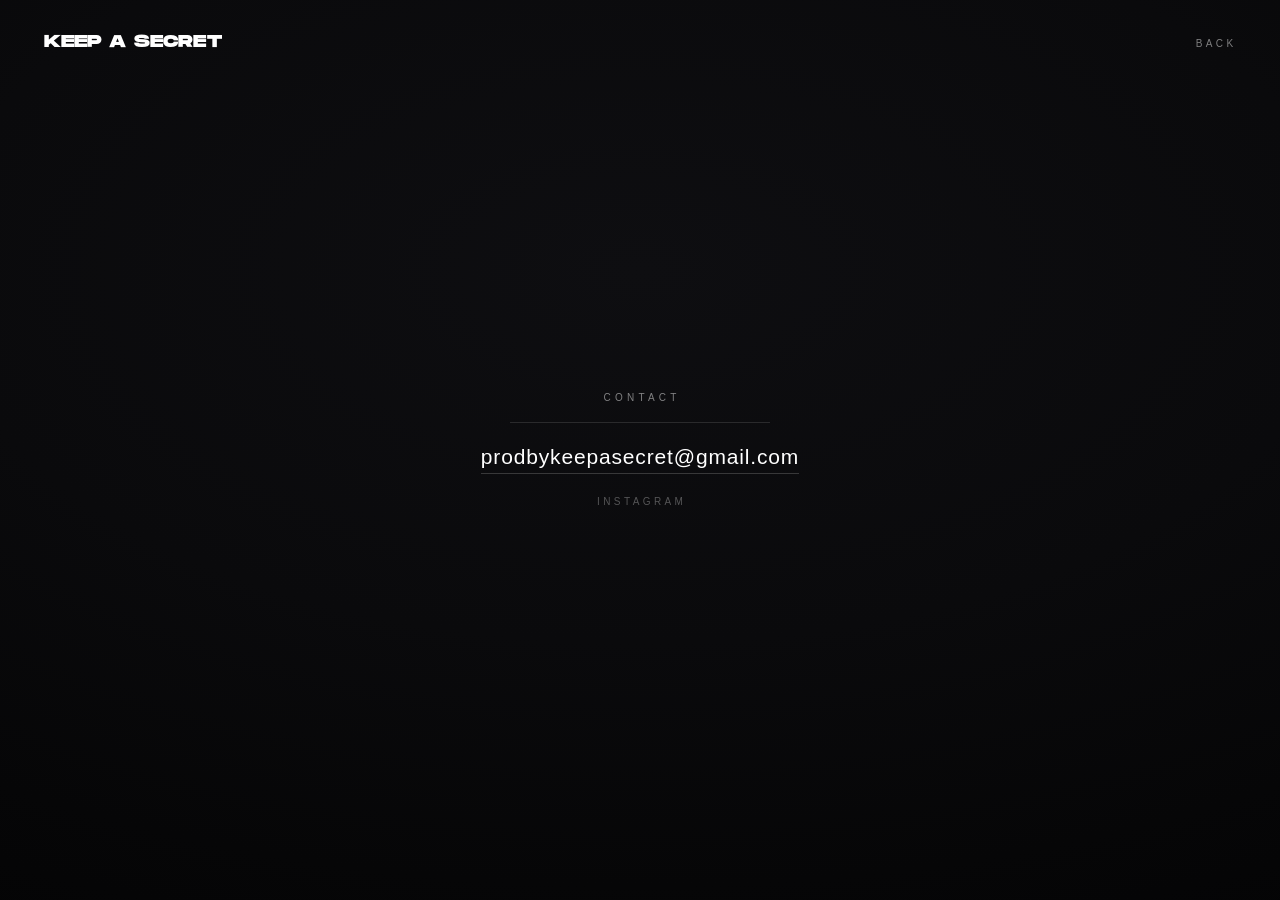
==== contact.html @ 07d8b435 "Fix decrypt-text jump, unseekable audio, add drag carousel and contact page - Fix "Private Demo Port" ====
<!DOCTYPE html>
<html lang="en">
<head>
<meta charset="utf-8">
<meta name="viewport" content="width=device-width, initial-scale=1, viewport-fit=cover">
<title>Contact — Keep A Secret</title>
<meta name="description" content="Get in touch with Keep A Secret.">
<meta name="robots" content="noindex, nofollow">
<meta name="theme-color" content="#08080a">
<link rel="stylesheet" href="css/styles.css">
</head>
<body class="page-contact">

<header class="contact__bar">
  <a class="contact__mark" href="index.html">Keep A Secret</a>
  <a class="contact__back" href="index.html">Back</a>
</header>

<main class="contact">
  <div class="contact__inner">
    <p class="contact__eyebrow">Contact</p>
    <a class="contact__mail" href="mailto:prodbykeepasecret@gmail.com">prodbykeepasecret@gmail.com</a>
    <a class="contact__social" href="https://www.instagram.com/keepasecretsshh/"
       target="_blank" rel="noopener noreferrer">Instagram</a>
  </div>
</main>

</body>
</html>
---- css/styles.css ----
/* ============================================================
   KEEP A SECRET — private listening room
   ============================================================ */

/* ---------- FONTS ----------------------------------------- */
@font-face {
  font-family: 'Monument Extended';
  src: url('../fonts/MonumentExtended-Regular.otf') format('opentype');
  font-weight: 400;
  font-display: swap;
}
@font-face {
  font-family: 'Monument Extended';
  src: url('../fonts/MonumentExtended-Ultrabold.otf') format('opentype');
  font-weight: 800;
  font-display: swap;
}

/* The lamp colours are registered too, as lists of three numbers, which is
   what lets a track change cross-fade the whole light instead of cutting to
   the next colour. They stay rgb triplets rather than <color> so every
   gradient below can still ask for its own alpha with rgb(var(--x) / .4). */
@property --ring      { syntax: '<number>+'; inherits: true; initial-value: 214 128 255; }
@property --ring-deep { syntax: '<number>+'; inherits: true; initial-value: 58 16 74; }
@property --led-b     { syntax: '<number>+'; inherits: true; initial-value: 246 118 226; }
@property --led-c     { syntax: '<number>+'; inherits: true; initial-value: 255 156 214; }

/* ---------- TOKENS ---------------------------------------- */
:root {
  --display: 'Monument Extended', 'Helvetica Neue', Arial, sans-serif;
  --sans: 'Helvetica Neue', Helvetica, Arial, sans-serif;

  --white: #fff;
  --w-72: rgba(255, 255, 255, .72);
  --w-48: rgba(255, 255, 255, .48);
  --w-30: rgba(255, 255, 255, .30);
  --hairline: rgba(255, 255, 255, .12);

  /* the square block size — the centre panel */
  --panel: clamp(272px, min(70vh, 88vw), 700px);
  --radius: clamp(28px, 4.6vw, 56px);

  /* carousel geometry */
  --ease: cubic-bezier(.16, .84, .24, 1);
  --slow: 2600ms;
  /* the slide's own curve — eased at both ends rather than --ease's hard
     launch, so a panel leaves and arrives at the same unhurried rate */
  --ease-slide: cubic-bezier(.4, .02, .2, 1);

  /* live artwork colour (rgb triplets, set by app.js) */
  --dominant: 26 26 30;        /* muted — the player panel */
  --ring: 214 128 255;         /* the lit band itself */
  --ring-deep: 58 16 74;       /* the same hue, taken right down — the wash either side */
  --led-b: 246 118 226;        /* first contrasting particle */
  --led-c: 255 156 214;        /* second contrasting particle */
  --ring-size: min(172vh, 141vw);

  /* how long the whole lamp takes to cross-fade to the next track, and the
     curve it takes doing it — barely eased at either end, because a long
     colour fade reads smoothest when it moves at a near-constant rate */
  --tint: 5s;
  --ease-tint: cubic-bezier(.3, .05, .3, .95);

  /* The colour fade is stepped rather than continuous, and this is a
     performance decision, not a stylistic one. --ring/--ring-deep/--led-b/
     --led-c feed the radial-gradients on three large blurred ring layers
     and on the two viewport-wide LED lattices — so every distinct value
     they take costs a full repaint of all of it, blurs included. Left
     continuous, that is a repaint on every frame for the whole five
     seconds after a track change, which is precisely the stutter that
     used to follow next/prev and drag the cursor down with it.
     Twelve updates a second is far below anything the eye resolves in a
     slow wash of colour, and cuts that repaint work about fivefold. */
  --tint-steps: steps(60, end);

  /* the track-change light surge: slow rise, even slower release — see
     body.is-surging on .light-surge, further down */
  --surge-in: 1.9s;
  --surge-out: 5.2s;
}

/* the colour change lives on the root because that is where app.js writes it;
   everything downstream just inherits the value mid-interpolation */
html {
  transition: --ring var(--tint) var(--tint-steps), --ring-deep var(--tint) var(--tint-steps),
              --led-b var(--tint) var(--tint-steps), --led-c var(--tint) var(--tint-steps);
}

/* ---------- RESET ----------------------------------------- */
*, *::before, *::after { box-sizing: border-box; }
html, body { height: 100%; }
body {
  margin: 0;
  background: #040405;
  color: var(--white);
  font-family: var(--sans);
  -webkit-font-smoothing: antialiased;
  overflow: hidden;
  overscroll-behavior: none;
}
img { display: block; max-width: 100%; }
[hidden] { display: none !important; }
button { font: inherit; color: inherit; background: none; border: 0; padding: 0; }
a { color: inherit; text-decoration: none; }
:focus-visible { outline: 1px solid rgba(255, 255, 255, .5); outline-offset: 6px; }

/* ============================================================
   CINEMATIC ENVIRONMENT
   ============================================================ */
.env { position: fixed; inset: 0; z-index: 0; pointer-events: none; }
.env::before {
  content: '';
  position: absolute; inset: 0;
  background:
    radial-gradient(120% 90% at 50% 34%, #0e0e11 0%, #0a0a0c 44%, #060607 74%, #030304 100%);
}

/* ---------- THE TRACK-CHANGE SURGE ----------------------------
   Wraps the ring layers and the LED field (in two pieces — see the note
   in index.html). Brighter and a little more saturated while a new track
   settles in, easing back down once it has. Lives on a plain ancestor
   rather than on the ring/leds elements themselves, which each carry their
   own infinite `flicker` animation — see the comment on .ring in the next
   section for that reasoning. */
.light-surge {
  /* explicit, full-bleed sizing rather than an implicit one — its only
     children are position:absolute (the ring layers, the leds field), so
     without this the wrapper itself collapses to a 0×0 box, which a
     `filter` transition needs real area to run against. */
  position: absolute; inset: 0;
  filter: brightness(1) saturate(1);
  transition: filter var(--surge-out) var(--ease-tint);
  /* promotes this to its own compositor layer so the filter transition
     below repaints just this layer instead of the whole page underneath
     it — without it, a track-change surge can steal enough main-thread
     time to make the lagging cursor (js/app.js, Env) stutter. */
  will-change: filter;
}
body.is-surging .light-surge {
  transition-duration: var(--surge-in);
  filter: brightness(1.3) saturate(1.32);
}

/* ---------- THE ENTRANCE LAMP ---------------------------------
   A studio spotlight powering on, once, at the moment the password is
   accepted — and only then. js/app.js's playEntranceLamp() is called from
   the gate's own submit handler, never from the already-inside path, so a
   refresh or a second visit inside the same session walks straight into a
   room that is simply lit (see the note on Gate.init).

   Dead black, a two-second climb onto the filament, a brief push past its
   resting output as it settles — the overshoot a real lamp gives you when
   it first strikes — then two seconds easing back down to normal. The
   curve is deliberately slow off the bottom and slow into the top: a lamp
   gathers light, it does not ramp linearly.

   This is an animation rather than a transition so it takes priority over
   the per-track surge on the same property for its one run, then hands
   control straight back when the class is dropped. It ends on exactly the
   resting filter, so removing it is seamless. */
@keyframes intro-lamp {
  0%   { filter: brightness(0) saturate(.55); animation-timing-function: cubic-bezier(.4, 0, .5, 1); }
  43%  { filter: brightness(1.2) saturate(1.16); animation-timing-function: cubic-bezier(.3, 0, .3, 1); }
  57%  { filter: brightness(1.46) saturate(1.3); animation-timing-function: cubic-bezier(.25, .1, .25, 1); }
  100% { filter: brightness(1) saturate(1); }
}
body.is-entering .light-surge {
  /* must match ENTRANCE_MS in js/app.js */
  animation: intro-lamp 4.6s linear both;
}

/* ---------- THE RING ----------------------------------------
   A narrow lit band, centred on the panel, larger than the window so it
   runs off the bottom edge. The lit line itself is the LED field further
   down — these three layers are only what spills off it, so none of them
   carries a white plateau. Everything is keyed to one pair of radii:
   the band runs 86.5%→90.5% of the gradient ray, feathering from 83.5%
   and out to 93.5%.                                                    */
.ring {
  position: absolute;
  left: 50%; top: 60%;
  width: var(--ring-size); height: var(--ring-size);
  transform: translate(-50%, -50%);
  border-radius: 50%;
  opacity: var(--o);
  mix-blend-mode: screen;
  animation: flicker 8.6s linear infinite;
}
/* the wash either side of the light: the same hue taken right down in
   lightness, which is what a lamp actually throws onto the surface around
   it — reads as a dark, saturated field rather than a grey haze */
.ring--glow {
  --o: .85;
  background: radial-gradient(closest-side,
      transparent 0 56%,
      rgb(var(--ring-deep) / .22) 72%,
      rgb(var(--ring-deep) / .62) 83%,
      rgb(var(--ring-deep) / .88) 88.5%,
      rgb(var(--ring-deep) / .6) 93%,
      rgb(var(--ring-deep) / .24) 98%,
      transparent 100%);
  filter: blur(34px);
  animation-duration: 9.4s;
}
/* a thin sympathetic bloom sitting exactly on the band — pure hue at low
   opacity, so it lifts the dots without filling the gaps between them */
.ring--core {
  --o: .45;
  background: radial-gradient(closest-side,
      transparent 0 83.5%,
      rgb(var(--ring) / .16) 86.5%,
      rgb(var(--ring) / .4) 88.5%,
      rgb(var(--ring) / .16) 90.5%,
      transparent 93.5%);
  filter: blur(8px);
  animation-duration: 7.2s;
}
.ring--bloom {
  --o: .34;
  background: radial-gradient(closest-side,
      transparent 0 64%,
      rgb(var(--ring-deep) / .85) 88.5%,
      rgb(var(--ring-deep) / .32) 96%,
      transparent 100%);
  filter: blur(66px);
  animation-duration: 12s;
}

/* mains flicker — irregular on purpose, but shallow: the deepest dip is
   only 7%, which reads as a lamp that isn't quite steady rather than one
   that's failing. Opacity only, so it composites without repainting. The
   track-change surge lives on `.light-surge` instead (below), not part of
   this loop — kept off the elements that carry this animation on purpose,
   so the two effects never have to interact on the same element. See the
   note in index.html above the `.light-surge` wrappers. */
@keyframes flicker {
  0%   { opacity: var(--o); }
  6%   { opacity: calc(var(--o) * .97); }
  12%  { opacity: calc(var(--o) * 1); }
  21%  { opacity: calc(var(--o) * .94); }
  27%  { opacity: calc(var(--o) * .99); }
  36%  { opacity: calc(var(--o) * .96); }
  44%  { opacity: calc(var(--o) * 1); }
  53%  { opacity: calc(var(--o) * .93); }
  59%  { opacity: calc(var(--o) * .98); }
  68%  { opacity: calc(var(--o) * .95); }
  76%  { opacity: calc(var(--o) * 1); }
  84%  { opacity: calc(var(--o) * .96); }
  91%  { opacity: calc(var(--o) * .99); }
  100% { opacity: var(--o); }
}

/* ---------- THE LED FIELD -----------------------------------
   One point of light per hole in the grille, on the same honeycomb the
   grille is cut from, so the band resolves into individual lit cells the
   way a real LED panel behind a perforated sheet does.

   The lattice: the grille tiles at 11 × 6.3504, with a hex centred at
   (3.667, 3.1752) and another at (9.167, 0). Together those give rows
   3.1752 apart, every other row shifted half a column across. Every
   background-position below is a point on that lattice.                */
.leds {
  --o: 1;
  position: absolute; inset: 0;
  opacity: var(--o);
  mix-blend-mode: screen;
  /* the band, matched to the ring layers above: 86.5%→90.5% lit, feathered
     from 83.5% and out to 94%. Half the width it used to be. */
  -webkit-mask-image: radial-gradient(circle calc(var(--ring-size) / 2) at 50% 60%,
      transparent 0 83.5%, #000 86.5% 90.5%, transparent 94%);
  mask-image: radial-gradient(circle calc(var(--ring-size) / 2) at 50% 60%,
      transparent 0 83.5%, #000 86.5% 90.5%, transparent 94%);
  animation: flicker 7.8s linear infinite;
}

/* Paused until the gate actually opens. Opacity alone is cheap, but every
   layer this animation runs on also carries `mix-blend-mode: screen`
   (four of them: the three .ring layers plus .leds, both above), and a
   blended layer doesn't get the same free ride — the browser has to
   recomposite it against everything underneath on every tick that
   changes it, which is real, ongoing cost. All of it sits behind the
   gate's opaque black the entire time a visitor is looking at the
   password field, so it was spending that cost on frames nobody could
   see, competing with the one thing that *is* visible there: the
   lagging cursor. js/app.js adds `is-unlocked` the instant the gate is
   gone (see Gate.init) — a paused CSS animation resumes exactly where it
   left off, so there is no jump or restart when it does.

   This has to come after both `.ring` and `.leds` above, not before —
   each sets `animation-play-state` implicitly via the `animation:`
   shorthand (to its default, "running"), and at equal specificity the
   later rule in the file wins. Ahead of them, this would win against
   `.ring`'s shorthand but lose against `.leds`'s. */
.ring, .leds {
  animation-play-state: paused;
}
body.is-unlocked .ring,
body.is-unlocked .leds {
  animation-play-state: running;
}

/* low-frequency noise so brightness wanders instead of being uniform */
.leds__noise {
  position: absolute; inset: 0;
  -webkit-mask-image: url("data:image/svg+xml,%3Csvg xmlns='http://www.w3.org/2000/svg' width='260' height='260'%3E%3Cfilter id='n'%3E%3CfeTurbulence type='fractalNoise' baseFrequency='0.045' numOctaves='4' seed='9'/%3E%3CfeComponentTransfer%3E%3CfeFuncA type='linear' slope='0.72' intercept='0.3'/%3E%3C/feComponentTransfer%3E%3C/filter%3E%3Crect width='260' height='260' filter='url(%23n)'/%3E%3C/svg%3E");
  mask-image: url("data:image/svg+xml,%3Csvg xmlns='http://www.w3.org/2000/svg' width='260' height='260'%3E%3Cfilter id='n'%3E%3CfeTurbulence type='fractalNoise' baseFrequency='0.045' numOctaves='4' seed='9'/%3E%3CfeComponentTransfer%3E%3CfeFuncA type='linear' slope='0.72' intercept='0.3'/%3E%3C/feComponentTransfer%3E%3C/filter%3E%3Crect width='260' height='260' filter='url(%23n)'/%3E%3C/svg%3E");
  -webkit-mask-size: 260px 260px; mask-size: 260px 260px;
  -webkit-mask-repeat: repeat; mask-repeat: repeat;
}
/* the dominant colour, one dot in every cell — two layers because the
   honeycomb puts two hexes in each tile */
.leds__dots {
  position: absolute; inset: 0;
  background-image:
    radial-gradient(circle at 50% 50%, rgb(var(--ring)) 0 1.9px, rgb(var(--ring) / .4) 2.6px, transparent 3.1px),
    radial-gradient(circle at 50% 50%, rgb(var(--ring)) 0 1.9px, rgb(var(--ring) / .4) 2.6px, transparent 3.1px);
  background-size: 11px 6.3504px;
  background-position: 9.167px 0, 3.667px 3.1752px;
}
/* The contrasting particles. This element paints over .leds__dots, so an
   accent lands *instead of* the dominant dot in the cell it falls on
   rather than adding to it — the way one LED in a panel reads a different
   colour from its neighbours.

   Two columns by four rows of the lattice, every other cell taken, and the
   one taken steps half a column right on each row down — an alternating
   field rather than stripes. Half the cells end up accented, the two
   accent hues alternating row by row. The positions are fixed: a cell
   keeps its colour, the light just breathes over the top of it. */
.leds__accents {
  position: absolute; inset: 0;
  background-image:
    radial-gradient(circle at 50% 50%, rgb(var(--led-b)) 0 1.8px, rgb(var(--led-b) / .34) 2.5px, transparent 3px),
    radial-gradient(circle at 50% 50%, rgb(var(--led-b)) 0 1.8px, rgb(var(--led-b) / .34) 2.5px, transparent 3px),
    radial-gradient(circle at 50% 50%, rgb(var(--led-c)) 0 1.8px, rgb(var(--led-c) / .34) 2.5px, transparent 3px),
    radial-gradient(circle at 50% 50%, rgb(var(--led-c)) 0 1.8px, rgb(var(--led-c) / .34) 2.5px, transparent 3px);
  background-size: 22px 12.7008px;
  background-position: 20.167px 6.3504px, 9.167px 0, 3.667px 9.5256px, 14.667px 3.1752px;
}

/* ---------- PERFORATED METAL SHEET --------------------------
   Fewer, wider holes. Everything below tiles from the viewport origin,
   so the sheet and the accent grid stay locked to each other.        */
/* Both the mesh and the weave tile the same honeycomb — a flat-top hex,
   "radius" 6, drawn at (18 × 10.392) so the 2-column / 1-row-height unit
   repeats seamlessly (the col-1 hexes are split across the tile's edges
   on purpose; they stitch back into whole hexagons once tiled). */
.env__mesh {
  position: absolute; inset: 0;
  background-color: #050506;
  /* holes are drawn a touch smaller than the lattice spacing (r5 holes on
     an r6 grid) so no three cells meet at one exact point — they did at
     full size, and that coincidence broke the evenodd fill outright */
  -webkit-mask-image: url("data:image/svg+xml,%3Csvg xmlns='http://www.w3.org/2000/svg' width='18' height='10.392' viewBox='0 0 18 10.392'%3E%3Cpath fill='white' fill-rule='evenodd' d='M0,0H18V10.392H0Z M11,5.196 8.5,9.526 3.5,9.526 1,5.196 3.5,0.866 8.5,0.866Z M20,0 17.5,4.33 12.5,4.33 10,0 12.5,-4.33 17.5,-4.33Z M20,10.392 17.5,14.722 12.5,14.722 10,10.392 12.5,6.062 17.5,6.062Z M2,0 -0.5,4.33 -5.5,4.33 -8,0 -5.5,-4.33 -0.5,-4.33Z M2,10.392 -0.5,14.722 -5.5,14.722 -8,10.392 -5.5,6.062 -0.5,6.062Z'/%3E%3C/svg%3E");
  mask-image: url("data:image/svg+xml,%3Csvg xmlns='http://www.w3.org/2000/svg' width='18' height='10.392' viewBox='0 0 18 10.392'%3E%3Cpath fill='white' fill-rule='evenodd' d='M0,0H18V10.392H0Z M11,5.196 8.5,9.526 3.5,9.526 1,5.196 3.5,0.866 8.5,0.866Z M20,0 17.5,4.33 12.5,4.33 10,0 12.5,-4.33 17.5,-4.33Z M20,10.392 17.5,14.722 12.5,14.722 10,10.392 12.5,6.062 17.5,6.062Z M2,0 -0.5,4.33 -5.5,4.33 -8,0 -5.5,-4.33 -0.5,-4.33Z M2,10.392 -0.5,14.722 -5.5,14.722 -8,10.392 -5.5,6.062 -0.5,6.062Z'/%3E%3C/svg%3E");
  -webkit-mask-repeat: repeat; mask-repeat: repeat;
  /* finer than it was (15px) — the holes come out ~5.3px across, which is
     what the LED lattice above is spaced to */
  -webkit-mask-size: 11px 6.3504px; mask-size: 11px 6.3504px;
}

/* sized and positioned from app.js (it is drawn once and jogged by
   transform — see sizeGrain), so only the paint-independent bits are here */
.env__grain { position: absolute; inset: 0; width: 100%; height: 100%; opacity: .055;
              will-change: transform; }
.env__halo  { position: absolute; top: 0; left: 0; opacity: 0; mix-blend-mode: screen;
              transition: opacity 1.2s ease; will-change: transform; }
.env__halo.is-live { opacity: .2; }

.env__vignette {
  position: absolute; inset: 0;
  background: radial-gradient(96% 84% at 50% 50%, transparent 58%, rgba(0, 0, 0, .34) 86%, rgba(0, 0, 0, .6) 100%);
}

/* ---------- LAGGING CURSOR --------------------------------
   Above the gate, so the room still has its own cursor while you are
   standing outside it. */
.cursor { position: fixed; top: 0; left: 0; z-index: 110; pointer-events: none; }
.cursor__dot {
  position: absolute; top: 0; left: 0;
  width: 6px; height: 6px;
  border-radius: 50%;
  background: #fff;
  box-shadow: 0 0 14px rgba(255, 255, 255, .75);
  transform: translate(-50%, -50%);
  will-change: transform;
  transition: width .6s var(--ease), height .6s var(--ease), opacity .5s ease;
}
body.is-pointing .cursor__dot { width: 13px; height: 13px; }
body.is-pressed  .cursor__dot { width: 5px; height: 5px; }

@media (hover: hover) and (pointer: fine) {
  body, a, button, .block { cursor: none; }
}
@media (hover: none), (pointer: coarse) {
  .cursor, .env__halo { display: none; }
}

/* ============================================================
   TOP BAR
   ============================================================ */
.topbar {
  position: fixed; z-index: 40;
  top: clamp(20px, 3.4vh, 40px);
  left: clamp(20px, 3.4vw, 48px);
  right: clamp(20px, 3.4vw, 48px);
  display: flex; align-items: flex-start; justify-content: space-between;
  gap: 20px;
}

/* small, quiet, bottom-left — matches the rest of the icon system
   (thin white stroke, no fill) rather than the usual filled glyph */
.social {
  position: fixed; z-index: 40;
  left: clamp(20px, 3.4vw, 48px);
  bottom: clamp(18px, 3vh, 34px);
  display: block;
  width: clamp(19px, 2vw, 24px);
  opacity: .7;
  transition: opacity .8s var(--ease), transform .8s var(--ease);
}
.social svg { width: 100%; fill: none; stroke: #fff; stroke-width: 1.5; }
.social:hover { opacity: 1; transform: scale(1.12); }
.wordmark {
  font-family: var(--display);
  text-transform: uppercase;
  line-height: 1;
  transition: text-shadow .9s var(--ease);
}
.wordmark:hover { text-shadow: 0 0 30px rgba(255, 255, 255, .5); }
.wordmark__main {
  display: block;
  font-weight: 800;
  font-size: clamp(23px, 2.7vw, 40px);
  letter-spacing: .015em;
  /* the lone "A" reads as an oversized gap either side of it at normal
     word-spacing — tighten just the word gaps, not the letters within
     KEEP/SECRET */
  word-spacing: -.3em;
}
.wordmark__sub {
  display: block;
  margin-top: clamp(6px, .7vw, 11px);
  font-weight: 400;
  font-size: clamp(8px, .78vw, 11px);
  letter-spacing: .42em;
  color: var(--w-48);
}
.wordmark img { height: clamp(22px, 2.6vw, 38px); width: auto; }

/* ---------- SUB-LINE DECRYPT ---------------------------------
   The one piece of motion left on arrival, on "Private Demo Portal"
   alone (js/app.js, playSubIntro). Every letter cell holds two
   overlapping copies of itself: `__final` is the real character at
   visibility:hidden, reserving the exact width that letter will occupy —
   which matters more here than anywhere, since this line carries .42em of
   letter-spacing and any width wobble would shift the whole row. `__glyph`
   is absolutely positioned on top of it, so whatever it happens to be
   showing can never affect that width, and is the only part that changes.
   A plain space stays a plain space. */
.decrypt-char {
  position: relative;
  display: inline-block;
}
.decrypt-char__final { visibility: hidden; }
/* the reveal is over: the copy that has been reserving this letter's box
   all along simply becomes the visible one, in the exact place it has
   occupied since the first frame — see the note in decryptReveal() on why
   this replaces collapsing the line back to plain text */
.decrypt-char.is-settled .decrypt-char__final { visibility: visible; }
.decrypt-char__glyph {
  position: absolute;
  inset: 0;
  opacity: 0;
}
/* mid-scramble: visible, and swapping character on a timer from JS. Held
   dimmer than the settled text — the noise should read as something
   resolving underneath the line rather than as the line itself flashing */
.decrypt-char.is-active .decrypt-char__glyph {
  opacity: .55;
  color: var(--w-30);
}
/* landed: the true character, easing up to the line's own colour */
.decrypt-char.is-locked .decrypt-char__glyph {
  opacity: 1;
  color: inherit;
  animation: decrypt-settle .42s var(--ease);
}
@keyframes decrypt-settle {
  from { opacity: .5; }
  to   { opacity: 1; }
}

.tag {
  font-family: var(--display);
  font-weight: 400;
  font-size: clamp(23px, 2.7vw, 40px);
  letter-spacing: .015em;
  text-transform: uppercase;
  color: var(--white);
  white-space: nowrap;
  /* it links to contact.html now — same restraint as the wordmark
     opposite it, which lights rather than moves */
  transition: text-shadow .7s var(--ease);
}
.tag:hover { text-shadow: 0 0 30px rgba(255, 255, 255, .5); }

/* ============================================================
   STAGE + CAROUSEL
   ============================================================ */
.stage {
  position: relative; z-index: 10;
  height: 100vh;
  height: 100dvh;   /* survives the mobile URL bar */
  display: flex; flex-direction: column;
  align-items: center; justify-content: center;
  padding: clamp(96px, 14vh, 132px) 0 clamp(32px, 6vh, 64px);
}

/* big, quiet arrows either side, independent of the carousel's own
   drag/peek so they stay put in the middle of the viewport */
.nav {
  position: fixed; z-index: 35;
  top: 50%;
  transform: translateY(-50%);
  display: grid; place-items: center;
  width: clamp(30px, 4vw, 46px); height: clamp(56px, 9vh, 88px);
  color: rgba(255, 255, 255, .6);
  transition: color .6s var(--ease), transform .6s var(--ease);
}
/* These sit right on top of the lit band, which on a pale track is the
   brightest thing on screen — a thin white stroke disappears into it. The
   drop-shadow is a dark halo tight to the glyph: it buys contrast without
   adding a fill or a plate, so the arrows still read as the same hairline
   icon system as everything else. They earn it now that they are the only
   way to change track with the mouse. */
.nav svg {
  width: 62%; fill: none; stroke: currentColor;
  stroke-width: 1.6; stroke-linecap: round; stroke-linejoin: round;
  filter: drop-shadow(0 0 6px rgba(0, 0, 0, .85)) drop-shadow(0 0 2px rgba(0, 0, 0, .7));
}
.nav:hover { color: #fff; }
.nav--prev { left: clamp(10px, 2.6vw, 34px); }
.nav--prev:hover { transform: translateY(-50%) translateX(-3px); }
.nav--next { right: clamp(10px, 2.6vw, 34px); }
.nav--next:hover { transform: translateY(-50%) translateX(3px); }
@media (max-width: 760px) { .nav { display: none; } }

.carousel {
  position: relative;
  width: var(--panel);
  height: var(--panel);
  touch-action: pan-y;
}

.block {
  position: absolute; inset: 0;
  will-change: transform, opacity, filter, scale;
  -webkit-tap-highlight-color: transparent;
}
/* A flat horizontal slide, nothing more. The block leaving centre blurs
   and fades as it travels out of frame; the one arriving comes in from the
   opposite edge blurred and sharpens as it settles. No scale: shrinking a
   panel on its way out is what read as "passing behind" the centre one,
   and this is meant to read as one panel sliding aside for the next. */
.block.is-animating {
  transition: transform var(--slow) var(--ease-slide),
              opacity var(--slow) var(--ease-slide),
              filter var(--slow) var(--ease-slide);
}

/* white light bloom behind a lifted block */
.block::after {
  content: '';
  position: absolute; inset: -14%;
  z-index: -1;
  border-radius: 50%;
  background: radial-gradient(closest-side, rgba(255, 255, 255, .26), rgba(255, 255, 255, .07) 55%, transparent 76%);
  filter: blur(46px);
  opacity: 0;
  transition: opacity 1s var(--ease);
}
.block.is-active:hover::after { opacity: 1; }

/* side blocks are a single click target — their contents are inert */
.block:not(.is-active) { cursor: pointer; }
.block:not(.is-active) > * { pointer-events: none; }

/* ============================================================
   BLOCK 1 — PLAYER
   ============================================================ */
/* No card, no panel — the artwork and the controls sit straight on the
   background and the only shadow in the composition is under the cover. */
.player {
  container-type: inline-size;
  position: relative;
  height: 100%;
  display: flex; flex-direction: column;
  padding: 0;
  background: none;
  border: 0;
}

/* ---------- cover stack ----------------------------------- */
.covers {
  position: relative;
  flex: 1 1 0%;
  min-height: 0;
  aspect-ratio: 1;
  align-self: center;
  max-width: 100%;
  container-type: inline-size;
  /* claim horizontal drags for the track-switch gesture (js/app.js,
     coverDown/coverMove/coverUp) while still letting a touchscreen
     scroll the page vertically */
  touch-action: pan-y;
  user-select: none;
  -webkit-user-select: none;
}
/* while a drag is live, the covers track the pointer directly — the 1s
   slide transition below is for everything else (arrows, clicks,
   keyboard), and would just make the stack visibly lag behind the mouse
   if left on here too */
.covers.is-dragging .cover { transition: none; }
.cover {
  position: absolute; top: 50%; left: 50%;
  width: 100%; aspect-ratio: 1;
  border-radius: clamp(9px, 1.5vw, 17px);
  overflow: hidden;
  background: #060607;
  /* the one shadow left in the composition — soft, low, under the cover */
  box-shadow: 0 26px 50px -28px rgba(0, 0, 0, .85), inset 0 0 0 1px rgba(255, 255, 255, .07);
  transform: translate(-50%, -50%);
  /* The hover lift rides on the standalone `translate` property rather than
     being folded into `transform`, which app.js owns and rewrites on every
     track change. Individual transform properties are applied outside
     `transform`, so this is a clean screen-space nudge that survives
     whatever placeCovers() writes — and it gets its own, much faster
     timing instead of inheriting the 1s carousel slide. */
  translate: 0 0;
  /* the horizontal carousel slide when switching tracks */
  transition: transform 1s var(--ease), opacity 1s var(--ease),
              filter 1s var(--ease), box-shadow .5s var(--ease),
              translate .5s var(--ease);
  will-change: transform, opacity;
  -webkit-tap-highlight-color: transparent;
}
/* Only the playing cover lifts to the cursor. The two behind it sit mostly
   underneath it, so a lift there fired and unfired as the pointer crossed
   the overlap — it read as a twitch, not a response. They come out from
   under their shade instead, which says "you can pick this" without moving
   anything.

   Gated behind `.covers:not(.is-changing)`: the small transport buttons sit
   directly under the artwork, so the pointer is usually still resting on a
   cover when a track change lands one under it — without this guard, that
   cover's own hover lift/veil-fade would kick in on top of the slide
   already running, compounding into an extra "hop" the big arrows never
   showed (nothing to hover all the way out at the screen edge). `load()`
   toggles `.is-changing` for exactly as long as the slide below takes, so
   every trigger — big arrows, small buttons, keyboard, clicking a cover
   directly — now produces the identical, single motion. */
.covers:not(.is-changing) .cover:not(.cover--side):hover {
  translate: 0 -12px;
  box-shadow: 0 40px 60px -30px rgba(0, 0, 0, .9), inset 0 0 0 1px rgba(255, 255, 255, .12);
}
.cover img {
  width: 100%; height: 100%;
  object-fit: cover;
  pointer-events: none;
}
.cover--side { cursor: pointer; }
.cover--side::after {
  content: '';
  position: absolute; inset: 0;
  background: rgba(4, 4, 5, .38);
  transition: background .45s var(--ease);
}
.covers:not(.is-changing) .cover--side:hover::after { background: rgba(4, 4, 5, 0); }

/* DEMO placeholder artwork */
.cover__demo {
  position: absolute; inset: 0;
  display: grid; place-items: center;
  background: #030303;
}
.cover__demo span {
  font-family: var(--display);
  font-weight: 800;
  font-size: 19cqw;
  letter-spacing: .06em;
  text-transform: uppercase;
  line-height: 1;
  color: #fff;
}

.player__meta {
  padding-top: clamp(13px, 4cqw, 30px);
  text-align: center;
}
.player__title {
  margin: 0;
  /* Fixed to the size this box would be at full font-size, regardless of
     how far fitTitle() shrinks the text to fit a long title. .covers sits
     below this in the same flex column and is sized by whatever height is
     left over — so before this, a long title (a smaller font, a shorter
     box) handed .covers extra room, which changed the artwork's measured
     width, which changed --art-w, which changed the timeline's width
     under it. The box is now constant no matter which track is showing;
     only the text inside it shrinks. */
  height: calc(clamp(15px, 5.4cqw, 30px) * 1.1);
  display: flex;
  align-items: center;
  justify-content: center;
  overflow: hidden;
  font-family: var(--display);
  font-weight: 800;
  font-size: clamp(15px, 5.4cqw, 30px);
  letter-spacing: .03em;
  text-transform: uppercase;
  line-height: 1.1;
  white-space: nowrap;
  transition: opacity .5s var(--ease);
}
.player__artist {
  margin: clamp(7px, 2cqw, 15px) 0 0;
  font-size: clamp(7.5px, 2cqw, 11px);
  letter-spacing: .3em;
  text-transform: uppercase;
  color: rgba(255, 255, 255, .58);
  transition: opacity .5s var(--ease);
}
/* Out fast, in slow. The swap happens at the bottom of the fade, so the
   out leg has to be *finished* by then — it used to run 500ms against a
   260ms timer, which meant the words changed at half opacity, in plain
   sight. Now they are gone before they are replaced, and the new title
   takes its time coming back. */
.player__meta.is-swapping .player__title,
.player__meta.is-swapping .player__artist {
  opacity: 0;
  transition-duration: .22s;
}

/* ---------- transport ------------------------------------- */
.transport { padding-top: clamp(12px, 3.2cqw, 24px); }
/* the scrub bar is only ever as wide as the artwork above it — --art-w is
   measured off the real cover width in app.js, since that width is a flex
   result and can't be reached with a plain CSS percentage. The time
   labels are pinned just outside its left/right edge, on purpose — they
   read as belonging to the timeline without adding to its width. */
.timeline {
  position: relative;
  width: var(--art-w, 100%);
  max-width: 100%;
  margin: 0 auto;
}
.timeline__t {
  position: absolute;
  top: 50%;
  transform: translateY(-50%);
  font-size: clamp(6.5px, 1.5cqw, 8.5px);
  letter-spacing: .14em;
  font-variant-numeric: tabular-nums;
  color: #fff;
  white-space: nowrap;
}
.timeline__t:first-child { right: calc(100% + clamp(8px, 2cqw, 16px)); }
.timeline__t:last-child  { left:  calc(100% + clamp(8px, 2cqw, 16px)); }
.scrub { position: relative; padding: 8px 0; touch-action: none; }
.scrub__track {
  height: 1px;
  border-radius: 1px;
  background: rgba(255, 255, 255, .45);
  overflow: hidden;
}
.scrub__fill {
  height: 100%; width: 0;
  background: #fff;
  box-shadow: 0 0 10px rgba(255, 255, 255, .6);
  transition: width .18s linear;
}
.scrub__head {
  position: absolute; top: 50%; left: 0;
  width: 9px; height: 9px;
  margin-left: -4.5px;
  border-radius: 50%;
  background: #fff;
  box-shadow: 0 0 16px rgba(255, 255, 255, .8);
  transform: translateY(-50%) scale(0);
  transition: transform .5s var(--ease), left .18s linear;
}
.scrub:hover .scrub__head, .scrub.is-scrubbing .scrub__head { transform: translateY(-50%) scale(1); }
.scrub:hover .scrub__track { background: rgba(255, 255, 255, .65); }
/* while dragging, the bar should sit under the finger rather than easing
   toward it — the .18s smoothing is there for playback, where it fills in
   between updates, and reads as lag the moment you take hold of it */
.scrub.is-scrubbing .scrub__fill { transition: none; }
.scrub.is-scrubbing .scrub__head { transition: transform .5s var(--ease); }

.controls {
  display: flex; align-items: center; justify-content: center;
  gap: clamp(16px, 4.6cqw, 34px);
  padding-top: clamp(6px, 1.8cqw, 14px);
}
/* thin white icons, floating free — no plates or containers */
.ctrl {
  display: grid; place-items: center;
  border-radius: 50%;
  opacity: 1;
  transition: transform .8s var(--ease), opacity .6s ease, filter .8s var(--ease);
}
.ctrl svg { fill: none; stroke: #fff; stroke-width: 1.4; stroke-linejoin: round; stroke-linecap: round; }

.ctrl--side {
  width: clamp(22px, 5.6cqw, 30px); height: clamp(22px, 5.6cqw, 30px);
  /* the same small directional nudge as .nav--prev/.nav--next, on the same
     .6s timing — these two buttons step through exactly the same tracks
     the big arrows do, so their own feedback shouldn't read as a different
     gesture (the old scale-up + glow was a separate animation of its own;
     this is deliberately the nav arrows' motion, not a new one) */
  transition: transform .6s var(--ease), opacity .6s ease, filter .6s var(--ease);
}
.ctrl--side svg { width: 58%; }
.ctrl--side[data-prev]:hover { transform: translateX(-3px); }
.ctrl--side[data-next]:hover { transform: translateX(3px); }

.ctrl--play {
  position: relative;
  width: clamp(38px, 9.6cqw, 52px); height: clamp(38px, 9.6cqw, 52px);
  /* thicker than the hairline the rest of the icon system uses on purpose —
     this is the one control everything else exists to lead the eye to, and
     a bolder ring reads as more solid, more clickable, more premium than
     the same weight as a side arrow */
  border: 2px solid #fff;
  background: none;
  filter: drop-shadow(0 0 10px rgba(255, 255, 255, .28));
  transition: transform .8s var(--ease), opacity .6s ease,
              border-color .8s var(--ease), filter .8s var(--ease);
}
/* a heavier stroke to match the bolder ring, overriding the shared
   hairline .ctrl svg rule */
.ctrl--play svg { width: 36%; stroke-width: 2.1; }
.ctrl--play:hover {
  border-color: #fff;
  filter: drop-shadow(0 0 18px rgba(255, 255, 255, .5));
  transform: scale(1.06);
}
/* the glow lifts while it is actually playing */
.ctrl--play[data-state='playing'] { filter: drop-shadow(0 0 16px rgba(255, 255, 255, .45)); }
.ctrl__icon { position: absolute; transition: opacity .45s ease, transform .45s var(--ease); }
.ctrl__icon--play { transform: translateX(6%); }
.ctrl--play[data-state='playing'] .ctrl__icon--play  { opacity: 0; transform: scale(.7); }
.ctrl--play[data-state='paused']  .ctrl__icon--pause { opacity: 0; transform: scale(.7); }

.player__note {
  margin: clamp(5px, 1.4cqw, 10px) 0 0;
  text-align: center;
  font-size: 7.5px;
  letter-spacing: .26em;
  text-transform: uppercase;
  color: rgba(255, 255, 255, .28);
}

/* The TikTok and Bio panels were removed from index.html; their styles
   went with them. CONFIG.tiktok and CONFIG.bio still hold the content if
   either ever comes back. */

/* ============================================================
   THE GATE
   ============================================================ */
.gate {
  position: fixed; inset: 0; z-index: 100;
  display: grid; place-items: center;
  padding: 32px;
  background: #000;
  transition: opacity 1.6s var(--ease);
}
/* the gate dissolving and the room coming up are the same move — both are
   black at the crossover, so it reads as one slow fade rather than a swap */
.gate.is-open { opacity: 0; pointer-events: none; }
.gate__inner { width: min(340px, 100%); text-align: center; }

.gate__mark {
  margin: 0;
  font-family: var(--display); font-weight: 800;
  font-size: clamp(20px, 2.3vw, 28px);
  letter-spacing: .015em; word-spacing: -.3em;
  text-transform: uppercase;
}
.gate__eyebrow {
  margin: 14px 0 0;
  font-size: 9px; letter-spacing: .42em; text-indent: .42em;
  text-transform: uppercase;
  color: var(--w-30);
}

.gate__form {
  margin-top: clamp(36px, 7vh, 60px);
  display: grid; gap: 24px; justify-items: center;
}
/* no box — a single hairline, the way the rest of the site draws a rule */
.gate__input {
  width: 100%;
  padding: 12px 4px;
  background: none; border: 0;
  border-bottom: 1px solid var(--hairline);
  font-family: var(--display); font-weight: 400;
  font-size: 15px; letter-spacing: .32em; text-indent: .32em;
  text-align: center; text-transform: uppercase;
  color: var(--white);
  caret-color: var(--w-48);
  transition: border-color .7s var(--ease);
}
.gate__input:focus { outline: none; border-bottom-color: var(--w-48); }
.gate__input::placeholder {
  font-size: 10px; letter-spacing: .34em;
  text-transform: uppercase;
  color: rgba(255, 255, 255, .18);
}
.gate__btn {
  padding: 13px 34px;
  border: 1px solid var(--hairline);
  border-radius: 999px;
  font-size: 10px; letter-spacing: .34em; text-indent: .34em;
  text-transform: uppercase;
  color: var(--w-72);
  transition: color .7s var(--ease), border-color .7s var(--ease), background-color .7s var(--ease);
}
.gate__btn:hover { color: var(--white); border-color: var(--w-30); background: rgba(255, 255, 255, .04); }

/* a wrong password is answered with a shake and nothing else — no red, no
   copy, in keeping with a door that isn't explaining itself */
.gate.is-wrong .gate__inner { animation: refuse .5s var(--ease); }
.gate.is-wrong .gate__input { border-bottom-color: var(--w-48); }
@keyframes refuse {
  0%, 100% { transform: translateX(0); }
  18% { transform: translateX(-7px); }
  38% { transform: translateX(6px); }
  58% { transform: translateX(-4px); }
  78% { transform: translateX(2px); }
}

/* ============================================================
   CONTACT PAGE — contact.html
   Its own page, deliberately quieter than the portal: the same black,
   the same type, none of the lamp. One centred block, a hairline above
   it, and a header small enough to stay out of the way.
   ============================================================ */
/* the portal hides the system cursor and draws its own; this page does
   not load app.js, so it has to hand the real one back or there would be
   no pointer at all */
body.page-contact,
.page-contact a { cursor: auto; }

.page-contact {
  min-height: 100vh;
  min-height: 100dvh;
  display: flex;
  flex-direction: column;
  background:
    radial-gradient(120% 90% at 50% 30%, #0e0e11 0%, #0a0a0c 46%, #060607 76%, #030304 100%);
  overflow: auto;
}

.contact__bar {
  display: flex;
  align-items: baseline;
  justify-content: space-between;
  gap: 20px;
  padding: clamp(20px, 3.4vh, 40px) clamp(20px, 3.4vw, 48px);
}
.contact__mark {
  font-family: var(--display);
  font-weight: 800;
  font-size: clamp(13px, 1.35vw, 19px);
  letter-spacing: .01em;
  text-transform: uppercase;
  color: var(--white);
  transition: text-shadow .7s var(--ease);
}
.contact__mark:hover { text-shadow: 0 0 30px rgba(255, 255, 255, .5); }
.contact__back {
  font-size: 10px;
  letter-spacing: .34em;
  text-indent: .34em;
  text-transform: uppercase;
  color: var(--w-48);
  transition: color .7s var(--ease);
}
.contact__back:hover { color: var(--white); }

.contact {
  flex: 1 1 auto;
  display: grid;
  place-items: center;
  padding: 24px clamp(20px, 5vw, 48px) clamp(56px, 12vh, 110px);
}
.contact__inner {
  display: flex;
  flex-direction: column;
  align-items: center;
  text-align: center;
  gap: clamp(14px, 2.4vh, 22px);
  max-width: 100%;
}
.contact__eyebrow {
  margin: 0;
  padding-bottom: clamp(12px, 2.2vh, 20px);
  border-bottom: 1px solid var(--hairline);
  /* the rule sits under the label at a readable width whatever the
     email's own length turns out to be */
  min-width: min(260px, 72vw);
  font-size: 10px;
  letter-spacing: .42em;
  text-indent: .42em;
  text-transform: uppercase;
  color: var(--w-48);
}
.contact__mail {
  /* the one thing on the page anyone came for — sized to stay on one
     line down to narrow phones rather than breaking mid-address */
  font-size: clamp(13px, 2.5vw, 21px);
  letter-spacing: .04em;
  color: var(--white);
  border-bottom: 1px solid rgba(255, 255, 255, .18);
  padding-bottom: 4px;
  transition: border-color .6s var(--ease), text-shadow .6s var(--ease);
  overflow-wrap: anywhere;
}
.contact__mail:hover {
  border-bottom-color: var(--w-48);
  text-shadow: 0 0 26px rgba(255, 255, 255, .4);
}
.contact__social {
  font-size: 10px;
  letter-spacing: .34em;
  text-indent: .34em;
  text-transform: uppercase;
  color: var(--w-30);
  transition: color .7s var(--ease);
}
.contact__social:hover { color: var(--w-72); }

/* ============================================================
   RESPONSIVE
   ============================================================ */
@media (max-width: 760px) {
  :root { --panel: clamp(240px, min(60vh, 78vw), 520px); --ring-size: min(136vh, 245vw); }
  .stage { padding-top: clamp(88px, 15vh, 120px); }
  .player { padding: 14px 15px 16px; }
}
@media (max-height: 620px) {
  :root { --panel: clamp(230px, 64vh, 420px); }
  .stage { padding: 76px 0 28px; }
}

@media (prefers-reduced-motion: reduce) {
  *, *::before, *::after { animation-duration: .001ms !important; transition-duration: .12s !important; }
  .env__grain, .env__halo { display: none; }
}
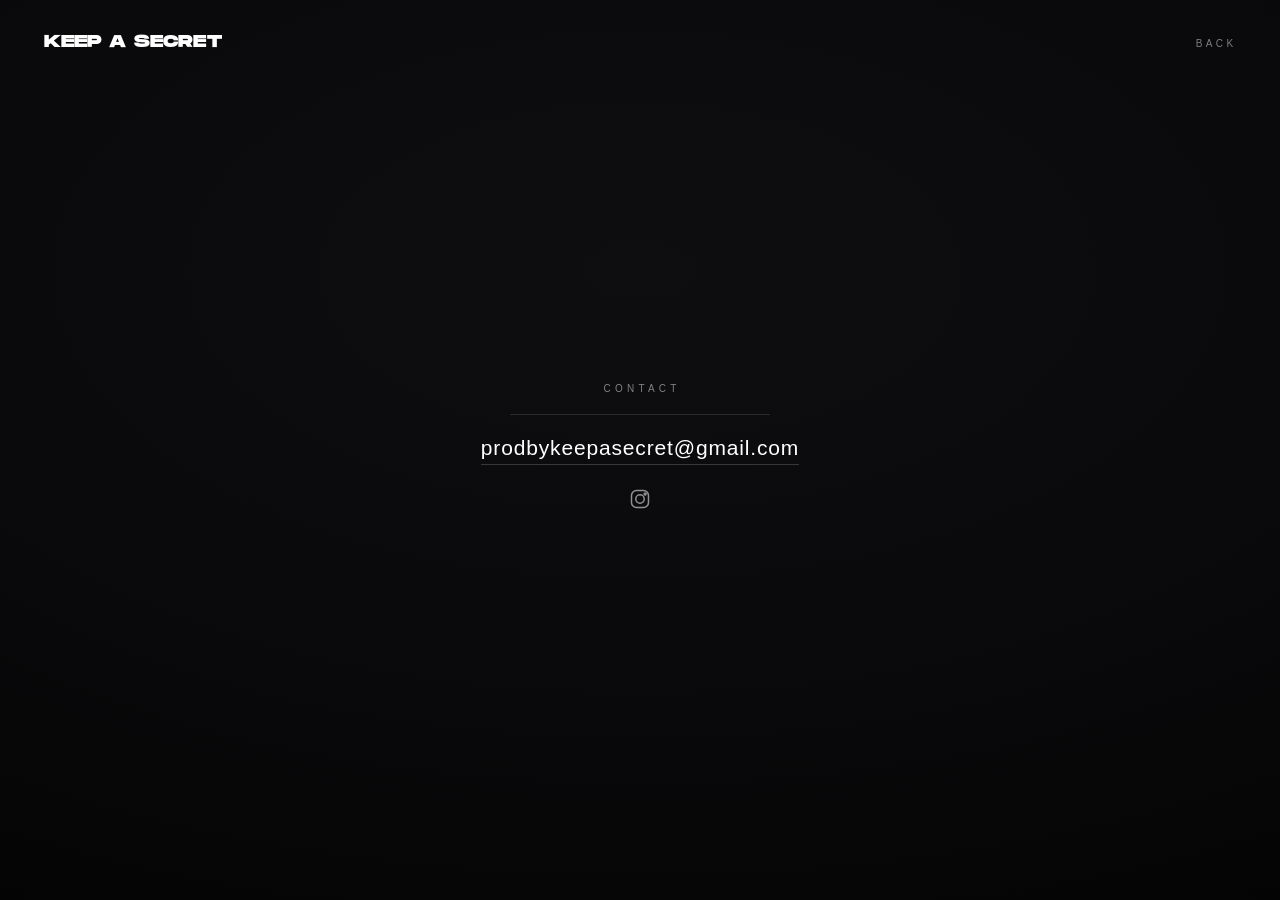
==== commit f00a40c7: "Add BPM/key and volume slider, fix cursor/drag/hover UX issues - Show BPM/key under the artist line," ====
--- a/contact.html
+++ b/contact.html
@@ -21,7 +21,13 @@
     <p class="contact__eyebrow">Contact</p>
     <a class="contact__mail" href="mailto:prodbykeepasecret@gmail.com">prodbykeepasecret@gmail.com</a>
     <a class="contact__social" href="https://www.instagram.com/keepasecretsshh/"
-       target="_blank" rel="noopener noreferrer">Instagram</a>
+       target="_blank" rel="noopener noreferrer" aria-label="Instagram">
+      <svg viewBox="0 0 24 24" aria-hidden="true">
+        <rect x="3.5" y="3.5" width="17" height="17" rx="5"/>
+        <circle cx="12" cy="12" r="4.2"/>
+        <circle cx="17.1" cy="6.9" r="1"/>
+      </svg>
+    </a>
   </div>
 </main>
 
--- a/css/styles.css
+++ b/css/styles.css
@@ -54,6 +54,10 @@
   --led-b: 246 118 226;        /* first contrasting particle */
   --led-c: 255 156 214;        /* second contrasting particle */
   --ring-size: min(172vh, 141vw);
+  /* the ring's vertical centre — shared between .ring's own `top` and the
+     .leds mask's `at 50% ...` below, which have to move together or the
+     glow and the LED field it's masking drift apart */
+  --ring-y: 60%;
 
   /* how long the whole lamp takes to cross-fade to the next track, and the
      curve it takes doing it — barely eased at either end, because a long
@@ -88,7 +92,15 @@
 
 /* ---------- RESET ----------------------------------------- */
 *, *::before, *::after { box-sizing: border-box; }
-html, body { height: 100%; }
+/* overflow:hidden was only ever on <body> — fine everywhere the ring stays
+   narrower than the viewport, but position:fixed content is positioned
+   against the initial containing block (<html>), not against <body>, so
+   once a mobile ring-size wide enough to overflow the phone's width
+   showed up, <body>'s own overflow:hidden had nothing to clip and the
+   layout viewport itself grew to fit it instead — the whole page reading
+   as zoomed out, with everything sized against that wider phantom
+   viewport rather than the real one. Both elements need it. */
+html, body { height: 100%; overflow: hidden; }
 body {
   margin: 0;
   background: #040405;
@@ -178,7 +190,7 @@
    and out to 93.5%.                                                    */
 .ring {
   position: absolute;
-  left: 50%; top: 60%;
+  left: 50%; top: var(--ring-y);
   width: var(--ring-size); height: var(--ring-size);
   transform: translate(-50%, -50%);
   border-radius: 50%;
@@ -266,9 +278,9 @@
   mix-blend-mode: screen;
   /* the band, matched to the ring layers above: 86.5%→90.5% lit, feathered
      from 83.5% and out to 94%. Half the width it used to be. */
-  -webkit-mask-image: radial-gradient(circle calc(var(--ring-size) / 2) at 50% 60%,
+  -webkit-mask-image: radial-gradient(circle calc(var(--ring-size) / 2) at 50% var(--ring-y),
       transparent 0 83.5%, #000 86.5% 90.5%, transparent 94%);
-  mask-image: radial-gradient(circle calc(var(--ring-size) / 2) at 50% 60%,
+  mask-image: radial-gradient(circle calc(var(--ring-size) / 2) at 50% var(--ring-y),
       transparent 0 83.5%, #000 86.5% 90.5%, transparent 94%);
   animation: flicker 7.8s linear infinite;
 }
@@ -631,18 +643,22 @@
   /* the one shadow left in the composition — soft, low, under the cover */
   box-shadow: 0 26px 50px -28px rgba(0, 0, 0, .85), inset 0 0 0 1px rgba(255, 255, 255, .07);
   transform: translate(-50%, -50%);
-  /* The hover lift rides on the standalone `translate` property rather than
+  /* The hover zoom rides on the standalone `scale` property rather than
      being folded into `transform`, which app.js owns and rewrites on every
      track change. Individual transform properties are applied outside
-     `transform`, so this is a clean screen-space nudge that survives
+     `transform`, so this is a clean, self-contained nudge that survives
      whatever placeCovers() writes — and it gets its own, much faster
      timing instead of inheriting the 1s carousel slide. */
-  translate: 0 0;
+  scale: 1;
   /* the horizontal carousel slide when switching tracks */
   transition: transform 1s var(--ease), opacity 1s var(--ease),
               filter 1s var(--ease), box-shadow .5s var(--ease),
-              translate .5s var(--ease);
-  will-change: transform, opacity;
+              scale .5s var(--ease);
+  /* filter included alongside transform/opacity now that paintCover()
+     writes a continuously-changing blur during a drag, not just a flip
+     between two fixed values on a track change — same reasoning as
+     .light-surge's will-change, just for the covers. */
+  will-change: transform, opacity, filter;
   -webkit-tap-highlight-color: transparent;
 }
 /* Only the playing cover lifts to the cursor. The two behind it sit mostly
@@ -654,14 +670,21 @@
    Gated behind `.covers:not(.is-changing)`: the small transport buttons sit
    directly under the artwork, so the pointer is usually still resting on a
    cover when a track change lands one under it — without this guard, that
-   cover's own hover lift/veil-fade would kick in on top of the slide
+   cover's own hover zoom/veil-fade would kick in on top of the slide
    already running, compounding into an extra "hop" the big arrows never
    showed (nothing to hover all the way out at the screen edge). `load()`
    toggles `.is-changing` for exactly as long as the slide below takes, so
    every trigger — big arrows, small buttons, keyboard, clicking a cover
-   directly — now produces the identical, single motion. */
-.covers:not(.is-changing) .cover:not(.cover--side):hover {
-  translate: 0 -12px;
+   directly — now produces the identical, single motion.
+
+   Also gated behind `:not(.is-dragging)` — without it, the pointer sitting
+   still over the centre cover mid-drag (any slow, deliberate drag does
+   this) fired this hover on top of placeCovers()'s own transform writes,
+   which is what read as the cover jumping vertically while being dragged
+   horizontally: two different properties, `scale`/`translate` here versus
+   `transform` there, both trying to place the same element at once. */
+.covers:not(.is-changing):not(.is-dragging) .cover:not(.cover--side):hover {
+  scale: 1.035;
   box-shadow: 0 40px 60px -30px rgba(0, 0, 0, .9), inset 0 0 0 1px rgba(255, 255, 255, .12);
 }
 .cover img {
@@ -692,6 +715,53 @@
   text-transform: uppercase;
   line-height: 1;
   color: #fff;
+}
+
+/* ---------- volume flyout --------------------------------------
+   Lives inside .covers rather than .transport, so "alongside the
+   artwork" is literal — positioned off the cover stack itself, clear of
+   the tucked side covers peeking in from the right. Hidden by default and
+   scaled up from its own bottom edge when .vol-toggle opens it (js/app.js,
+   the Volume module) — a rise, not a generic fade, matching "slide out
+   upward" rather than just appearing in place. */
+.volume {
+  position: absolute;
+  right: clamp(-46px, -11cqw, -18px);
+  bottom: clamp(6px, 2.4cqw, 16px);
+  height: clamp(120px, 46cqw, 210px);
+  width: clamp(26px, 5.6cqw, 36px);
+  display: flex; align-items: center; justify-content: center;
+  transform-origin: 50% 100%;
+  transform: scaleY(0);
+  opacity: 0;
+  pointer-events: none;
+  transition: transform .45s var(--ease), opacity .3s ease;
+  /* above the covers — the active one reaches z-index:10 (js/app.js,
+     paintCover), which would otherwise sit on top of this when open */
+  z-index: 20;
+}
+.volume.is-open { transform: scaleY(1); opacity: 1; pointer-events: auto; }
+.volume__track {
+  position: relative;
+  width: 3px; height: 100%;
+  border-radius: 2px;
+  background: rgba(255, 255, 255, .28);
+  touch-action: none;
+}
+.volume__fill {
+  position: absolute;
+  bottom: 0; left: 0; width: 100%; height: 100%;
+  border-radius: 2px;
+  background: #fff;
+  box-shadow: 0 0 10px rgba(255, 255, 255, .6);
+}
+.volume__head {
+  position: absolute; left: 50%; bottom: 0;
+  width: 11px; height: 11px;
+  margin-left: -5.5px; margin-bottom: -5.5px;
+  border-radius: 50%;
+  background: #fff;
+  box-shadow: 0 0 16px rgba(255, 255, 255, .8);
 }
 
 .player__meta {
@@ -730,13 +800,26 @@
   color: rgba(255, 255, 255, .58);
   transition: opacity .5s var(--ease);
 }
+/* BPM/key — a quieter echo of the artist line beneath it, same size and
+   tracking scale as .wordmark__sub's relationship to the wordmark. Set by
+   app.js from CONFIG.tracks[i].bpm/key; hidden entirely if a track has
+   neither (fillContent already sets [hidden] in that case). */
+.player__stats {
+  margin: clamp(5px, 1.4cqw, 10px) 0 0;
+  font-size: clamp(6.5px, 1.7cqw, 9.5px);
+  letter-spacing: .28em;
+  text-transform: uppercase;
+  color: rgba(255, 255, 255, .36);
+  transition: opacity .5s var(--ease);
+}
 /* Out fast, in slow. The swap happens at the bottom of the fade, so the
    out leg has to be *finished* by then — it used to run 500ms against a
    260ms timer, which meant the words changed at half opacity, in plain
    sight. Now they are gone before they are replaced, and the new title
    takes its time coming back. */
 .player__meta.is-swapping .player__title,
-.player__meta.is-swapping .player__artist {
+.player__meta.is-swapping .player__artist,
+.player__meta.is-swapping .player__stats {
   opacity: 0;
   transition-duration: .22s;
 }
@@ -750,6 +833,9 @@
    read as belonging to the timeline without adding to its width. */
 .timeline {
   position: relative;
+  display: flex;
+  align-items: center;
+  gap: clamp(6px, 1.6cqw, 12px);
   width: var(--art-w, 100%);
   max-width: 100%;
   margin: 0 auto;
@@ -758,7 +844,7 @@
   position: absolute;
   top: 50%;
   transform: translateY(-50%);
-  font-size: clamp(6.5px, 1.5cqw, 8.5px);
+  font-size: clamp(9px, 1.9cqw, 11px);
   letter-spacing: .14em;
   font-variant-numeric: tabular-nums;
   color: #fff;
@@ -766,7 +852,10 @@
 }
 .timeline__t:first-child { right: calc(100% + clamp(8px, 2cqw, 16px)); }
 .timeline__t:last-child  { left:  calc(100% + clamp(8px, 2cqw, 16px)); }
-.scrub { position: relative; padding: 8px 0; touch-action: none; }
+/* the scrub track gives up a little of its own width to the volume button
+   beside it — .timeline's overall box stays exactly var(--art-w), matching
+   the artwork above it, same as before this button existed */
+.scrub { position: relative; flex: 1 1 auto; min-width: 0; padding: 8px 0; touch-action: none; }
 .scrub__track {
   height: 1px;
   border-radius: 1px;
@@ -796,6 +885,25 @@
    between updates, and reads as lag the moment you take hold of it */
 .scrub.is-scrubbing .scrub__fill { transition: none; }
 .scrub.is-scrubbing .scrub__head { transition: transform .5s var(--ease); }
+
+/* ---------- volume ------------------------------------------
+   The toggle sits inline in the timeline row, sized off the same scale as
+   the time labels either side of it. The flyout it opens (.volume, in the
+   cover stack markup so it can sit beside the artwork) is styled further
+   down, alongside .covers. */
+.vol-toggle {
+  flex: 0 0 auto;
+  display: grid; place-items: center;
+  width: clamp(16px, 3.4cqw, 20px); height: clamp(16px, 3.4cqw, 20px);
+  color: rgba(255, 255, 255, .7);
+  transition: color .5s var(--ease);
+}
+.vol-toggle:hover, .vol-toggle.is-open { color: #fff; }
+.vol-toggle__icon {
+  width: 100%;
+  fill: currentColor; stroke: currentColor;
+  stroke-width: 1.4; stroke-linecap: round; stroke-linejoin: round;
+}
 
 .controls {
   display: flex; align-items: center; justify-content: center;
@@ -1032,22 +1140,55 @@
   text-shadow: 0 0 26px rgba(255, 255, 255, .4);
 }
 .contact__social {
-  font-size: 10px;
-  letter-spacing: .34em;
-  text-indent: .34em;
-  text-transform: uppercase;
-  color: var(--w-30);
-  transition: color .7s var(--ease);
-}
-.contact__social:hover { color: var(--w-72); }
+  display: block;
+  width: clamp(19px, 2vw, 24px);
+  opacity: .55;
+  transition: opacity .7s var(--ease), transform .7s var(--ease);
+}
+.contact__social svg { width: 100%; fill: none; stroke: #fff; stroke-width: 1.5; }
+.contact__social:hover { opacity: 1; transform: scale(1.12); }
 
 /* ============================================================
    RESPONSIVE
    ============================================================ */
 @media (max-width: 760px) {
-  :root { --panel: clamp(240px, min(60vh, 78vw), 520px); --ring-size: min(136vh, 245vw); }
+  :root {
+    --panel: clamp(300px, min(74vh, 90vw), 620px);
+    /* considerably smaller relative to the viewport than the desktop
+       ratio (was min(136vh,245vw) — over 2x the viewport width, so only
+       its near-vertical side edges ever showed): sized instead to sit
+       close around the bigger mobile player, band-to-corner, rather than
+       as a huge arc mostly off both sides of the screen. */
+    --ring-size: min(92vh, 168vw);
+    /* raised from the shared 60% — centred on the panel, that put the
+       band's top edge a whole empty screen-third below the header and
+       its bottom edge well past the transport controls */
+    --ring-y: 54%;
+  }
   .stage { padding-top: clamp(88px, 15vh, 120px); }
   .player { padding: 14px 15px 16px; }
+
+  /* Both were sized off the same desktop clamp (23-40px), which floors at
+     23px regardless of how narrow the phone actually is — wide enough,
+     paired with "Contact" opposite it, to force "Keep A Secret" onto two
+     lines on every iPhone (measured: needs 226px at 23px, and the topbar
+     column only has ~183px left once "Contact" takes its share at that
+     same size). Matched to each other still, the way they are on desktop,
+     just at a floor low enough neither ever wraps — checked against the
+     narrowest common width (375px, iPhone SE/mini) with room to spare. */
+  .wordmark__main,
+  .tag {
+    font-size: clamp(18px, 5vw, 21px);
+  }
+  .wordmark__main { white-space: nowrap; }
+  .wordmark__sub {
+    white-space: nowrap;
+    /* the sub-line's own .42em tracking is what was pushing it onto a
+       second line even once the line above stopped wrapping — cut back
+       just enough to fit under the narrower wordmark, still visibly
+       spaced out */
+    letter-spacing: .26em;
+  }
 }
 @media (max-height: 620px) {
   :root { --panel: clamp(230px, 64vh, 420px); }
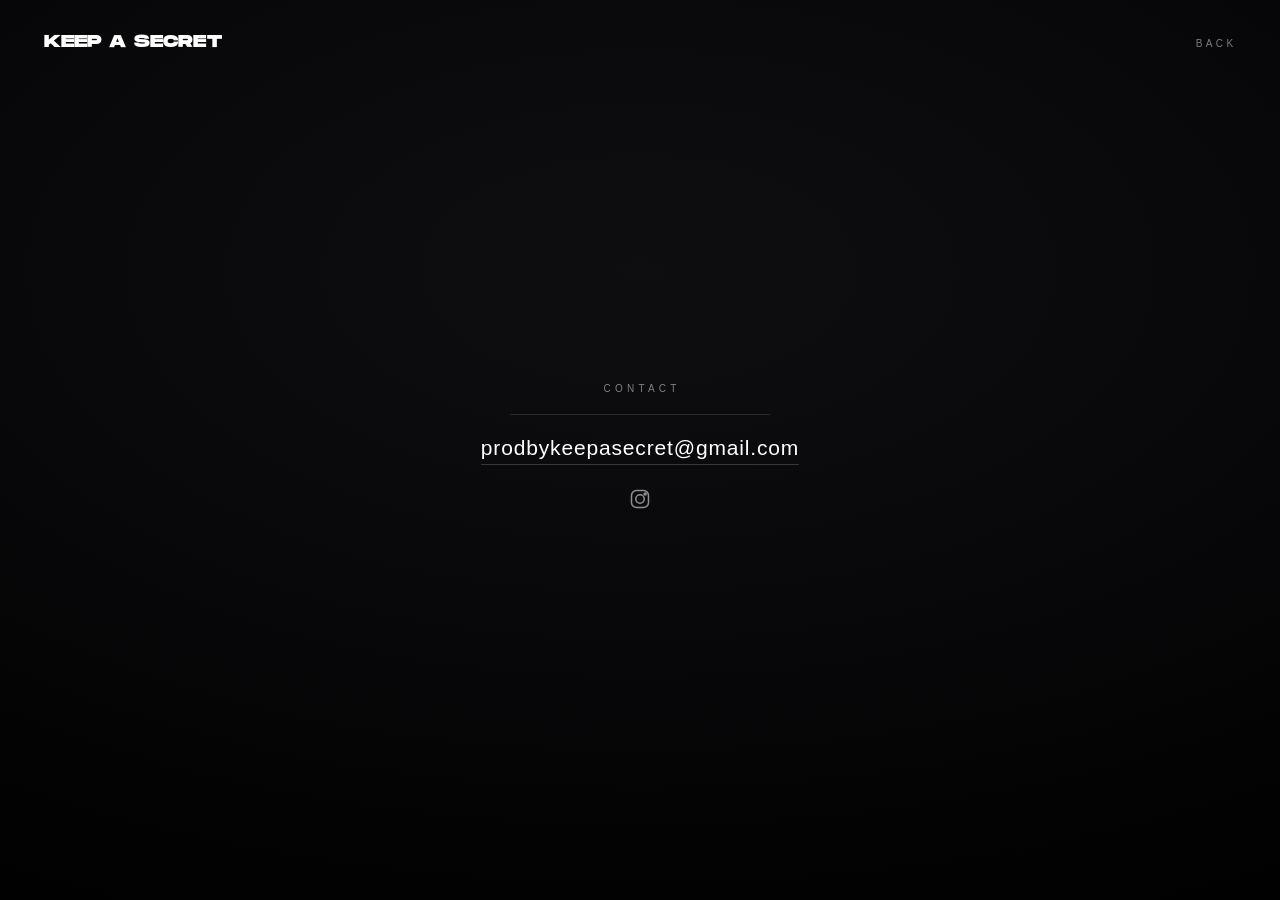
==== commit ea4c4eae: "Remove the custom cursor entirely, anchor the volume flyout to its button, deepen the room's blacks " ====
--- a/css/styles.css
+++ b/css/styles.css
@@ -120,11 +120,39 @@
    CINEMATIC ENVIRONMENT
    ============================================================ */
 .env { position: fixed; inset: 0; z-index: 0; pointer-events: none; }
+/* falls off faster and darker than it used to — the light needs somewhere
+   genuinely black to stand out against, not a lighter grey that reads as
+   still slightly lit at the edges */
 .env::before {
   content: '';
   position: absolute; inset: 0;
   background:
-    radial-gradient(120% 90% at 50% 34%, #0e0e11 0%, #0a0a0c 44%, #060607 74%, #030304 100%);
+    radial-gradient(120% 90% at 50% 34%, #0e0e11 0%, #08080a 42%, #030304 68%, #000 100%);
+}
+
+/* Softens the room behind the volume flyout while it's open — the light
+   and grain blur, the player itself stays sharp, same "recede for
+   legibility" move the credits panel used to make. Sits above .env
+   (z-index 0) and below .stage (10). visibility, not just opacity: a
+   backdrop-filter at zero opacity can still keep the browser maintaining
+   a filtered copy of the whole viewport, which is wasted cost over a
+   field that repaints on its own (the grain jog) even while this is
+   closed. Hidden outright when closed; the delayed visibility transition
+   lets the fade-out finish first. */
+.scene-blur {
+  position: fixed; inset: 0; z-index: 5;
+  pointer-events: none;
+  background: rgba(4, 4, 5, .3);
+  backdrop-filter: blur(7px) saturate(94%);
+  -webkit-backdrop-filter: blur(7px) saturate(94%);
+  opacity: 0;
+  visibility: hidden;
+  transition: opacity .5s var(--ease), visibility 0s linear .5s;
+}
+body.is-volume-open .scene-blur {
+  opacity: 1;
+  visibility: visible;
+  transition: opacity .5s var(--ease), visibility 0s;
 }
 
 /* ---------- THE TRACK-CHANGE SURGE ----------------------------
@@ -145,7 +173,7 @@
   /* promotes this to its own compositor layer so the filter transition
      below repaints just this layer instead of the whole page underneath
      it — without it, a track-change surge can steal enough main-thread
-     time to make the lagging cursor (js/app.js, Env) stutter. */
+     time to make the grain jog (js/app.js, Env) stutter. */
   will-change: filter;
 }
 body.is-surging .light-surge {
@@ -293,10 +321,9 @@
    changes it, which is real, ongoing cost. All of it sits behind the
    gate's opaque black the entire time a visitor is looking at the
    password field, so it was spending that cost on frames nobody could
-   see, competing with the one thing that *is* visible there: the
-   lagging cursor. js/app.js adds `is-unlocked` the instant the gate is
-   gone (see Gate.init) — a paused CSS animation resumes exactly where it
-   left off, so there is no jump or restart when it does.
+   see. js/app.js adds `is-unlocked` the instant the gate is gone (see
+   Gate.init) — a paused CSS animation resumes exactly where it left off,
+   so there is no jump or restart when it does.
 
    This has to come after both `.ring` and `.leds` above, not before —
    each sets `animation-play-state` implicitly via the `animation:`
@@ -375,37 +402,10 @@
    transform — see sizeGrain), so only the paint-independent bits are here */
 .env__grain { position: absolute; inset: 0; width: 100%; height: 100%; opacity: .055;
               will-change: transform; }
-.env__halo  { position: absolute; top: 0; left: 0; opacity: 0; mix-blend-mode: screen;
-              transition: opacity 1.2s ease; will-change: transform; }
-.env__halo.is-live { opacity: .2; }
 
 .env__vignette {
   position: absolute; inset: 0;
   background: radial-gradient(96% 84% at 50% 50%, transparent 58%, rgba(0, 0, 0, .34) 86%, rgba(0, 0, 0, .6) 100%);
-}
-
-/* ---------- LAGGING CURSOR --------------------------------
-   Above the gate, so the room still has its own cursor while you are
-   standing outside it. */
-.cursor { position: fixed; top: 0; left: 0; z-index: 110; pointer-events: none; }
-.cursor__dot {
-  position: absolute; top: 0; left: 0;
-  width: 6px; height: 6px;
-  border-radius: 50%;
-  background: #fff;
-  box-shadow: 0 0 14px rgba(255, 255, 255, .75);
-  transform: translate(-50%, -50%);
-  will-change: transform;
-  transition: width .6s var(--ease), height .6s var(--ease), opacity .5s ease;
-}
-body.is-pointing .cursor__dot { width: 13px; height: 13px; }
-body.is-pressed  .cursor__dot { width: 5px; height: 5px; }
-
-@media (hover: hover) and (pointer: fine) {
-  body, a, button, .block { cursor: none; }
-}
-@media (hover: none), (pointer: coarse) {
-  .cursor, .env__halo { display: none; }
 }
 
 /* ============================================================
@@ -433,6 +433,31 @@
 }
 .social svg { width: 100%; fill: none; stroke: #fff; stroke-width: 1.5; }
 .social:hover { opacity: 1; transform: scale(1.12); }
+
+/* bottom-centre, out of the way of the instagram glyph at bottom-left —
+   same thin, tracked-out, low-opacity label style as .player__note */
+.site-credit {
+  position: fixed; z-index: 40;
+  left: 50%; bottom: clamp(18px, 3vh, 34px);
+  transform: translateX(-50%);
+  margin: 0;
+  white-space: nowrap;
+  font-size: 7.5px;
+  letter-spacing: .2em;
+  text-transform: uppercase;
+  color: rgba(255, 255, 255, .3);
+}
+@media (max-width: 620px) {
+  /* too long to sit on one line at this width without colliding with the
+     instagram glyph or running off the edge — let it wrap and drop the
+     tracking back a touch so two lines still read as one thought */
+  .site-credit {
+    width: min(78vw, 320px);
+    white-space: normal;
+    text-align: center;
+    letter-spacing: .12em;
+  }
+}
 .wordmark {
   font-family: var(--display);
   text-transform: uppercase;
@@ -456,7 +481,7 @@
   font-weight: 400;
   font-size: clamp(8px, .78vw, 11px);
   letter-spacing: .42em;
-  color: var(--w-48);
+  color: var(--w-72);
 }
 .wordmark img { height: clamp(22px, 2.6vw, 38px); width: auto; }
 
@@ -503,11 +528,15 @@
   to   { opacity: 1; }
 }
 
+/* Deliberately a fraction of the wordmark's size now — matching it stride
+   for stride made "Contact" compete with "Keep A Secret" for the same
+   weight of attention, when it's a secondary link, not the other half of
+   a masthead. */
 .tag {
   font-family: var(--display);
   font-weight: 400;
-  font-size: clamp(23px, 2.7vw, 40px);
-  letter-spacing: .015em;
+  font-size: clamp(12px, 1.4vw, 16px);
+  letter-spacing: .04em;
   text-transform: uppercase;
   color: var(--white);
   white-space: nowrap;
@@ -528,35 +557,6 @@
   align-items: center; justify-content: center;
   padding: clamp(96px, 14vh, 132px) 0 clamp(32px, 6vh, 64px);
 }
-
-/* big, quiet arrows either side, independent of the carousel's own
-   drag/peek so they stay put in the middle of the viewport */
-.nav {
-  position: fixed; z-index: 35;
-  top: 50%;
-  transform: translateY(-50%);
-  display: grid; place-items: center;
-  width: clamp(30px, 4vw, 46px); height: clamp(56px, 9vh, 88px);
-  color: rgba(255, 255, 255, .6);
-  transition: color .6s var(--ease), transform .6s var(--ease);
-}
-/* These sit right on top of the lit band, which on a pale track is the
-   brightest thing on screen — a thin white stroke disappears into it. The
-   drop-shadow is a dark halo tight to the glyph: it buys contrast without
-   adding a fill or a plate, so the arrows still read as the same hairline
-   icon system as everything else. They earn it now that they are the only
-   way to change track with the mouse. */
-.nav svg {
-  width: 62%; fill: none; stroke: currentColor;
-  stroke-width: 1.6; stroke-linecap: round; stroke-linejoin: round;
-  filter: drop-shadow(0 0 6px rgba(0, 0, 0, .85)) drop-shadow(0 0 2px rgba(0, 0, 0, .7));
-}
-.nav:hover { color: #fff; }
-.nav--prev { left: clamp(10px, 2.6vw, 34px); }
-.nav--prev:hover { transform: translateY(-50%) translateX(-3px); }
-.nav--next { right: clamp(10px, 2.6vw, 34px); }
-.nav--next:hover { transform: translateY(-50%) translateX(3px); }
-@media (max-width: 760px) { .nav { display: none; } }
 
 .carousel {
   position: relative;
@@ -643,17 +643,12 @@
   /* the one shadow left in the composition — soft, low, under the cover */
   box-shadow: 0 26px 50px -28px rgba(0, 0, 0, .85), inset 0 0 0 1px rgba(255, 255, 255, .07);
   transform: translate(-50%, -50%);
-  /* The hover zoom rides on the standalone `scale` property rather than
-     being folded into `transform`, which app.js owns and rewrites on every
-     track change. Individual transform properties are applied outside
-     `transform`, so this is a clean, self-contained nudge that survives
-     whatever placeCovers() writes — and it gets its own, much faster
-     timing instead of inheriting the 1s carousel slide. */
   scale: 1;
-  /* the horizontal carousel slide when switching tracks */
+  /* the horizontal carousel slide when switching tracks. box-shadow rides
+     its own slower timing — the hover glow below should ease up and back
+     down gently rather than snap with the slide. */
   transition: transform 1s var(--ease), opacity 1s var(--ease),
-              filter 1s var(--ease), box-shadow .5s var(--ease),
-              scale .5s var(--ease);
+              filter 1s var(--ease), box-shadow 1.1s var(--ease);
   /* filter included alongside transform/opacity now that paintCover()
      writes a continuously-changing blur during a drag, not just a flip
      between two fixed values on a track change — same reasoning as
@@ -661,16 +656,19 @@
   will-change: transform, opacity, filter;
   -webkit-tap-highlight-color: transparent;
 }
-/* Only the playing cover lifts to the cursor. The two behind it sit mostly
-   underneath it, so a lift there fired and unfired as the pointer crossed
-   the overlap — it read as a twitch, not a response. They come out from
-   under their shade instead, which says "you can pick this" without moving
-   anything.
+/* Only the playing cover lights up under the cursor — no lift, no zoom,
+   just a brighter edge and a slightly deeper shadow, on the same slow
+   timing as the side covers' veil-fade below so the whole stack reads as
+   one light source responding at one speed. The two covers behind it sit
+   mostly underneath it, so a hover response there fired and unfired as the
+   pointer crossed the overlap — it read as a twitch, not a response. They
+   come out from under their shade instead, which says "you can pick this"
+   without moving anything.
 
    Gated behind `.covers:not(.is-changing)`: the small transport buttons sit
    directly under the artwork, so the pointer is usually still resting on a
    cover when a track change lands one under it — without this guard, that
-   cover's own hover zoom/veil-fade would kick in on top of the slide
+   cover's own hover glow/veil-fade would kick in on top of the slide
    already running, compounding into an extra "hop" the big arrows never
    showed (nothing to hover all the way out at the screen edge). `load()`
    toggles `.is-changing` for exactly as long as the slide below takes, so
@@ -680,12 +678,11 @@
    Also gated behind `:not(.is-dragging)` — without it, the pointer sitting
    still over the centre cover mid-drag (any slow, deliberate drag does
    this) fired this hover on top of placeCovers()'s own transform writes,
-   which is what read as the cover jumping vertically while being dragged
-   horizontally: two different properties, `scale`/`translate` here versus
-   `transform` there, both trying to place the same element at once. */
+   which read as the cover jumping while being dragged: two different
+   properties, `box-shadow` here versus `transform` there, both trying to
+   describe the same element at once. */
 .covers:not(.is-changing):not(.is-dragging) .cover:not(.cover--side):hover {
-  scale: 1.035;
-  box-shadow: 0 40px 60px -30px rgba(0, 0, 0, .9), inset 0 0 0 1px rgba(255, 255, 255, .12);
+  box-shadow: 0 30px 54px -28px rgba(0, 0, 0, .88), inset 0 0 0 1px rgba(255, 255, 255, .12);
 }
 .cover img {
   width: 100%; height: 100%;
@@ -697,7 +694,7 @@
   content: '';
   position: absolute; inset: 0;
   background: rgba(4, 4, 5, .38);
-  transition: background .45s var(--ease);
+  transition: background 1.1s var(--ease);
 }
 .covers:not(.is-changing) .cover--side:hover::after { background: rgba(4, 4, 5, 0); }
 
@@ -718,29 +715,34 @@
 }
 
 /* ---------- volume flyout --------------------------------------
-   Lives inside .covers rather than .transport, so "alongside the
-   artwork" is literal — positioned off the cover stack itself, clear of
-   the tucked side covers peeking in from the right. Hidden by default and
-   scaled up from its own bottom edge when .vol-toggle opens it (js/app.js,
-   the Volume module) — a rise, not a generic fade, matching "slide out
-   upward" rather than just appearing in place. */
+   Anchored to .vol-wrap (in .timeline, alongside .vol-toggle) rather than
+   the cover stack — it rises straight up from the button that opens it.
+   Hidden by default and scaled up from its own bottom edge when
+   .vol-toggle opens it (js/app.js, the Volume module) — a rise, not a
+   generic fade, matching "slide out upward" rather than just appearing in
+   place. `left: 50%` plus the translateX in `transform` centres it on the
+   button; that has to live in the same `transform` declaration as the
+   scaleY reveal below, since a shorthand property only ever holds the one
+   value last written to it. */
 .volume {
   position: absolute;
-  right: clamp(-46px, -11cqw, -18px);
-  bottom: clamp(6px, 2.4cqw, 16px);
-  height: clamp(120px, 46cqw, 210px);
+  left: 50%;
+  bottom: 100%;
+  margin-bottom: clamp(12px, 2.4cqw, 18px);
+  height: clamp(88px, 22cqw, 132px);
   width: clamp(26px, 5.6cqw, 36px);
   display: flex; align-items: center; justify-content: center;
   transform-origin: 50% 100%;
-  transform: scaleY(0);
+  transform: translateX(-50%) scaleY(0);
   opacity: 0;
   pointer-events: none;
   transition: transform .45s var(--ease), opacity .3s ease;
   /* above the covers — the active one reaches z-index:10 (js/app.js,
-     paintCover), which would otherwise sit on top of this when open */
+     paintCover) — since the flyout now rises up past the meta row and
+     can overlap the artwork above it */
   z-index: 20;
 }
-.volume.is-open { transform: scaleY(1); opacity: 1; pointer-events: auto; }
+.volume.is-open { transform: translateX(-50%) scaleY(1); opacity: 1; pointer-events: auto; }
 .volume__track {
   position: relative;
   width: 3px; height: 100%;
@@ -800,26 +802,13 @@
   color: rgba(255, 255, 255, .58);
   transition: opacity .5s var(--ease);
 }
-/* BPM/key — a quieter echo of the artist line beneath it, same size and
-   tracking scale as .wordmark__sub's relationship to the wordmark. Set by
-   app.js from CONFIG.tracks[i].bpm/key; hidden entirely if a track has
-   neither (fillContent already sets [hidden] in that case). */
-.player__stats {
-  margin: clamp(5px, 1.4cqw, 10px) 0 0;
-  font-size: clamp(6.5px, 1.7cqw, 9.5px);
-  letter-spacing: .28em;
-  text-transform: uppercase;
-  color: rgba(255, 255, 255, .36);
-  transition: opacity .5s var(--ease);
-}
 /* Out fast, in slow. The swap happens at the bottom of the fade, so the
    out leg has to be *finished* by then — it used to run 500ms against a
    260ms timer, which meant the words changed at half opacity, in plain
    sight. Now they are gone before they are replaced, and the new title
    takes its time coming back. */
 .player__meta.is-swapping .player__title,
-.player__meta.is-swapping .player__artist,
-.player__meta.is-swapping .player__stats {
+.player__meta.is-swapping .player__artist {
   opacity: 0;
   transition-duration: .22s;
 }
@@ -844,7 +833,7 @@
   position: absolute;
   top: 50%;
   transform: translateY(-50%);
-  font-size: clamp(9px, 1.9cqw, 11px);
+  font-size: clamp(11px, 2.4cqw, 14px);
   letter-spacing: .14em;
   font-variant-numeric: tabular-nums;
   color: #fff;
@@ -859,7 +848,7 @@
 .scrub__track {
   height: 1px;
   border-radius: 1px;
-  background: rgba(255, 255, 255, .45);
+  background: rgba(255, 255, 255, .68);
   overflow: hidden;
 }
 .scrub__fill {
@@ -879,7 +868,7 @@
   transition: transform .5s var(--ease), left .18s linear;
 }
 .scrub:hover .scrub__head, .scrub.is-scrubbing .scrub__head { transform: translateY(-50%) scale(1); }
-.scrub:hover .scrub__track { background: rgba(255, 255, 255, .65); }
+.scrub:hover .scrub__track { background: rgba(255, 255, 255, .88); }
 /* while dragging, the bar should sit under the finger rather than easing
    toward it — the .18s smoothing is there for playback, where it fills in
    between updates, and reads as lag the moment you take hold of it */
@@ -888,13 +877,18 @@
 
 /* ---------- volume ------------------------------------------
    The toggle sits inline in the timeline row, sized off the same scale as
-   the time labels either side of it. The flyout it opens (.volume, in the
-   cover stack markup so it can sit beside the artwork) is styled further
-   down, alongside .covers. */
+   the time labels either side of it. .vol-wrap is the positioning context
+   for the flyout it opens (.volume, just below) — it rises directly above
+   the button it belongs to, wherever the timeline row happens to land,
+   rather than being pinned beside the artwork above. */
+.vol-wrap {
+  position: relative;
+  flex: 0 0 auto;
+  display: flex;
+}
 .vol-toggle {
-  flex: 0 0 auto;
   display: grid; place-items: center;
-  width: clamp(16px, 3.4cqw, 20px); height: clamp(16px, 3.4cqw, 20px);
+  width: clamp(20px, 4.3cqw, 25px); height: clamp(20px, 4.3cqw, 25px);
   color: rgba(255, 255, 255, .7);
   transition: color .5s var(--ease);
 }
@@ -921,11 +915,6 @@
 
 .ctrl--side {
   width: clamp(22px, 5.6cqw, 30px); height: clamp(22px, 5.6cqw, 30px);
-  /* the same small directional nudge as .nav--prev/.nav--next, on the same
-     .6s timing — these two buttons step through exactly the same tracks
-     the big arrows do, so their own feedback shouldn't read as a different
-     gesture (the old scale-up + glow was a separate animation of its own;
-     this is deliberately the nav arrows' motion, not a new one) */
   transition: transform .6s var(--ease), opacity .6s ease, filter .6s var(--ease);
 }
 .ctrl--side svg { width: 58%; }
@@ -939,7 +928,7 @@
      this is the one control everything else exists to lead the eye to, and
      a bolder ring reads as more solid, more clickable, more premium than
      the same weight as a side arrow */
-  border: 2px solid #fff;
+  border: 3px solid #fff;
   background: none;
   filter: drop-shadow(0 0 10px rgba(255, 255, 255, .28));
   transition: transform .8s var(--ease), opacity .6s ease,
@@ -960,8 +949,19 @@
 .ctrl--play[data-state='playing'] .ctrl__icon--play  { opacity: 0; transform: scale(.7); }
 .ctrl--play[data-state='paused']  .ctrl__icon--pause { opacity: 0; transform: scale(.7); }
 
+/* Out of the flex flow on purpose. .covers takes whatever height this
+   column has left over, so a note appearing under the controls used to
+   shrink the artwork — which moved --art-w, which moved the timeline, and
+   re-fitted the title with it. One track falling back to the preview clock
+   would visibly re-lay-out the whole player. It is a footnote about the
+   audio, not part of the composition, so it hangs below the controls
+   instead of taking room from them. */
 .player__note {
-  margin: clamp(5px, 1.4cqw, 10px) 0 0;
+  position: absolute;
+  top: 100%; left: 50%;
+  transform: translateX(-50%);
+  margin: clamp(6px, 1.6cqw, 12px) 0 0;
+  white-space: nowrap;
   text-align: center;
   font-size: 7.5px;
   letter-spacing: .26em;
@@ -1054,19 +1054,13 @@
    the same type, none of the lamp. One centred block, a hairline above
    it, and a header small enough to stay out of the way.
    ============================================================ */
-/* the portal hides the system cursor and draws its own; this page does
-   not load app.js, so it has to hand the real one back or there would be
-   no pointer at all */
-body.page-contact,
-.page-contact a { cursor: auto; }
-
 .page-contact {
   min-height: 100vh;
   min-height: 100dvh;
   display: flex;
   flex-direction: column;
   background:
-    radial-gradient(120% 90% at 50% 30%, #0e0e11 0%, #0a0a0c 46%, #060607 76%, #030304 100%);
+    radial-gradient(120% 90% at 50% 30%, #0e0e11 0%, #08080a 44%, #030304 70%, #000 100%);
   overflow: auto;
 }
 
@@ -1168,19 +1162,18 @@
   .stage { padding-top: clamp(88px, 15vh, 120px); }
   .player { padding: 14px 15px 16px; }
 
-  /* Both were sized off the same desktop clamp (23-40px), which floors at
-     23px regardless of how narrow the phone actually is — wide enough,
-     paired with "Contact" opposite it, to force "Keep A Secret" onto two
-     lines on every iPhone (measured: needs 226px at 23px, and the topbar
-     column only has ~183px left once "Contact" takes its share at that
-     same size). Matched to each other still, the way they are on desktop,
-     just at a floor low enough neither ever wraps — checked against the
-     narrowest common width (375px, iPhone SE/mini) with room to spare. */
-  .wordmark__main,
-  .tag {
+  /* The desktop clamp (23-40px) floors at 23px regardless of how narrow
+     the phone actually is — wide enough to force "Keep A Secret" onto two
+     lines on every iPhone (measured: needs 226px at 23px against a
+     ~183px-wide topbar column). `.tag` no longer shares this problem: its
+     own desktop size is already a fraction of the wordmark's, so its
+     mobile floor never gets wide enough to collide with it — checked
+     against the narrowest common width (375px, iPhone SE/mini) with room
+     to spare. */
+  .wordmark__main {
     font-size: clamp(18px, 5vw, 21px);
+    white-space: nowrap;
   }
-  .wordmark__main { white-space: nowrap; }
   .wordmark__sub {
     white-space: nowrap;
     /* the sub-line's own .42em tracking is what was pushing it onto a
@@ -1197,5 +1190,5 @@
 
 @media (prefers-reduced-motion: reduce) {
   *, *::before, *::after { animation-duration: .001ms !important; transition-duration: .12s !important; }
-  .env__grain, .env__halo { display: none; }
-}
+  .env__grain { display: none; }
+}
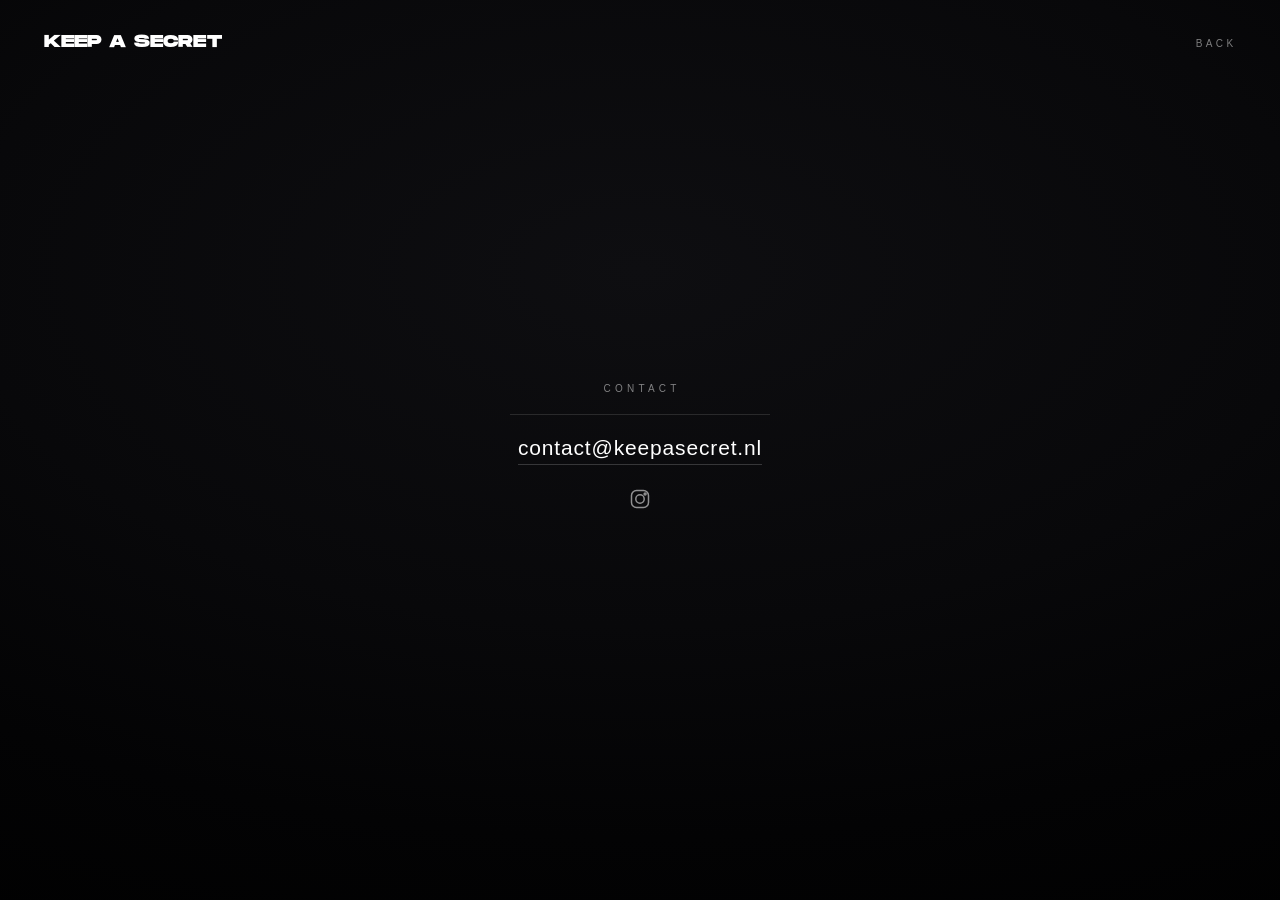
==== commit 4aa8165f: "Transport polish, quieter hover glows, solid covers, new contact address Transport row: prev/next fi" ====
--- a/contact.html
+++ b/contact.html
@@ -19,7 +19,7 @@
 <main class="contact">
   <div class="contact__inner">
     <p class="contact__eyebrow">Contact</p>
-    <a class="contact__mail" href="mailto:prodbykeepasecret@gmail.com">prodbykeepasecret@gmail.com</a>
+    <a class="contact__mail" href="mailto:contact@keepasecret.nl">contact@keepasecret.nl</a>
     <a class="contact__social" href="https://www.instagram.com/keepasecretsshh/"
        target="_blank" rel="noopener noreferrer" aria-label="Instagram">
       <svg viewBox="0 0 24 24" aria-hidden="true">
--- a/css/styles.css
+++ b/css/styles.css
@@ -131,14 +131,13 @@
 }
 
 /* Softens the room behind the volume flyout while it's open — the light
-   and grain blur, the player itself stays sharp, same "recede for
-   legibility" move the credits panel used to make. Sits above .env
-   (z-index 0) and below .stage (10). visibility, not just opacity: a
-   backdrop-filter at zero opacity can still keep the browser maintaining
-   a filtered copy of the whole viewport, which is wasted cost over a
-   field that repaints on its own (the grain jog) even while this is
-   closed. Hidden outright when closed; the delayed visibility transition
-   lets the fade-out finish first. */
+   and grain blur, same "recede for legibility" move the credits panel
+   used to make. Sits above .env (z-index 0) and below .stage (10).
+   visibility, not just opacity: a backdrop-filter at zero opacity can
+   still keep the browser maintaining a filtered copy of the whole
+   viewport, which is wasted cost over a field that repaints on its own
+   (the grain jog) even while this is closed. Hidden outright when closed;
+   the delayed visibility transition lets the fade-out finish first. */
 .scene-blur {
   position: fixed; inset: 0; z-index: 5;
   pointer-events: none;
@@ -153,6 +152,15 @@
   opacity: 1;
   visibility: visible;
   transition: opacity .5s var(--ease), visibility 0s;
+}
+/* The artwork and title recede too, along with the room behind them —
+   the fader is the only thing meant to hold attention while it's open.
+   .transport itself (the timeline, the play/skip buttons, the fader) is
+   deliberately left out of this: those stay at full strength, since the
+   fader lives among them. */
+body.is-volume-open .covers,
+body.is-volume-open .player__meta {
+  opacity: .3;
 }
 
 /* ---------- THE TRACK-CHANGE SURGE ----------------------------
@@ -255,14 +263,17 @@
   filter: blur(8px);
   animation-duration: 7.2s;
 }
+/* pulled in from the edge it used to reach (was peaking at 88.5%/fading
+   fully by 100% of --ring-size) — a shorter throw on the widest, softest
+   layer leaves more of the page genuinely dark instead of in this wash */
 .ring--bloom {
   --o: .34;
   background: radial-gradient(closest-side,
-      transparent 0 64%,
-      rgb(var(--ring-deep) / .85) 88.5%,
-      rgb(var(--ring-deep) / .32) 96%,
-      transparent 100%);
-  filter: blur(66px);
+      transparent 0 60%,
+      rgb(var(--ring-deep) / .85) 80%,
+      rgb(var(--ring-deep) / .32) 88%,
+      transparent 94%);
+  filter: blur(54px);
   animation-duration: 12s;
 }
 
@@ -421,40 +432,43 @@
 }
 
 /* small, quiet, bottom-left — matches the rest of the icon system
-   (thin white stroke, no fill) rather than the usual filled glyph */
+   (thin white stroke, no fill) rather than the usual filled glyph.
+   Sized a step up from the other small glyphs on the page (the vol-toggle
+   icon, the corner ticks) — this is the one social link on the whole
+   site, so it earns slightly more presence than a UI icon would. */
 .social {
   position: fixed; z-index: 40;
   left: clamp(20px, 3.4vw, 48px);
-  bottom: clamp(18px, 3vh, 34px);
+  bottom: clamp(16px, 2.6vh, 30px);
   display: block;
-  width: clamp(19px, 2vw, 24px);
+  width: clamp(26px, 2.8vw, 32px);
   opacity: .7;
   transition: opacity .8s var(--ease), transform .8s var(--ease);
 }
 .social svg { width: 100%; fill: none; stroke: #fff; stroke-width: 1.5; }
 .social:hover { opacity: 1; transform: scale(1.12); }
 
-/* bottom-centre, out of the way of the instagram glyph at bottom-left —
-   same thin, tracked-out, low-opacity label style as .player__note */
-.site-credit {
+/* bottom-right, right-edge flush with .tag (Contact) above it — same
+   thin, tracked-out, low-opacity label style .site-credit used to carry */
+.copyright {
   position: fixed; z-index: 40;
-  left: 50%; bottom: clamp(18px, 3vh, 34px);
-  transform: translateX(-50%);
+  right: clamp(20px, 3.4vw, 48px);
+  bottom: clamp(18px, 3vh, 34px);
   margin: 0;
   white-space: nowrap;
-  font-size: 7.5px;
+  text-align: right;
+  font-size: 9.5px;
   letter-spacing: .2em;
   text-transform: uppercase;
-  color: rgba(255, 255, 255, .3);
+  color: rgba(255, 255, 255, .62);
 }
 @media (max-width: 620px) {
   /* too long to sit on one line at this width without colliding with the
      instagram glyph or running off the edge — let it wrap and drop the
      tracking back a touch so two lines still read as one thought */
-  .site-credit {
-    width: min(78vw, 320px);
+  .copyright {
+    width: min(58vw, 240px);
     white-space: normal;
-    text-align: center;
     letter-spacing: .12em;
   }
 }
@@ -464,7 +478,7 @@
   line-height: 1;
   transition: text-shadow .9s var(--ease);
 }
-.wordmark:hover { text-shadow: 0 0 30px rgba(255, 255, 255, .5); }
+.wordmark:hover { text-shadow: 0 0 16px rgba(255, 255, 255, .28); }
 .wordmark__main {
   display: block;
   font-weight: 800;
@@ -544,7 +558,7 @@
      opposite it, which lights rather than moves */
   transition: text-shadow .7s var(--ease);
 }
-.tag:hover { text-shadow: 0 0 30px rgba(255, 255, 255, .5); }
+.tag:hover { text-shadow: 0 0 16px rgba(255, 255, 255, .28); }
 
 /* ============================================================
    STAGE + CAROUSEL
@@ -580,19 +594,6 @@
               opacity var(--slow) var(--ease-slide),
               filter var(--slow) var(--ease-slide);
 }
-
-/* white light bloom behind a lifted block */
-.block::after {
-  content: '';
-  position: absolute; inset: -14%;
-  z-index: -1;
-  border-radius: 50%;
-  background: radial-gradient(closest-side, rgba(255, 255, 255, .26), rgba(255, 255, 255, .07) 55%, transparent 76%);
-  filter: blur(46px);
-  opacity: 0;
-  transition: opacity 1s var(--ease);
-}
-.block.is-active:hover::after { opacity: 1; }
 
 /* side blocks are a single click target — their contents are inert */
 .block:not(.is-active) { cursor: pointer; }
@@ -628,6 +629,9 @@
   touch-action: pan-y;
   user-select: none;
   -webkit-user-select: none;
+  /* recedes along with .player__meta while the volume flyout is open —
+     see body.is-volume-open further down */
+  transition: opacity .5s var(--ease);
 }
 /* while a drag is live, the covers track the pointer directly — the 1s
    slide transition below is for everything else (arrows, clicks,
@@ -646,14 +650,14 @@
   scale: 1;
   /* the horizontal carousel slide when switching tracks. box-shadow rides
      its own slower timing — the hover glow below should ease up and back
-     down gently rather than snap with the slide. */
-  transition: transform 1s var(--ease), opacity 1s var(--ease),
-              filter 1s var(--ease), box-shadow 1.1s var(--ease);
-  /* filter included alongside transform/opacity now that paintCover()
-     writes a continuously-changing blur during a drag, not just a flip
-     between two fixed values on a track change — same reasoning as
-     .light-surge's will-change, just for the covers. */
-  will-change: transform, opacity, filter;
+     down gently rather than snap with the slide. No filter/blur and no
+     opacity here on purpose — a cover shrinks under a drag or a track
+     change, but stays fully solid the whole time; a side cover reading as
+     dimmer is the veil pseudo-element below, a flat overlay rather than
+     the cover itself going translucent (which let whatever sat behind it
+     show through mid-slide). */
+  transition: transform 1s var(--ease), box-shadow 1.1s var(--ease);
+  will-change: transform;
   -webkit-tap-highlight-color: transparent;
 }
 /* Only the playing cover lights up under the cursor — no lift, no zoom,
@@ -769,6 +773,7 @@
 .player__meta {
   padding-top: clamp(13px, 4cqw, 30px);
   text-align: center;
+  transition: opacity .5s var(--ease);
 }
 .player__title {
   margin: 0;
@@ -786,7 +791,7 @@
   justify-content: center;
   overflow: hidden;
   font-family: var(--display);
-  font-weight: 800;
+  font-weight: 600;
   font-size: clamp(15px, 5.4cqw, 30px);
   letter-spacing: .03em;
   text-transform: uppercase;
@@ -794,12 +799,15 @@
   white-space: nowrap;
   transition: opacity .5s var(--ease);
 }
+/* the artist's real name, cased as typed in js/config.js rather than
+   forced to caps — tracking pulled way back from the title's, since wide
+   letter-spacing is built for all-caps and reads as oddly stretched on
+   mixed-case text */
 .player__artist {
   margin: clamp(7px, 2cqw, 15px) 0 0;
   font-size: clamp(7.5px, 2cqw, 11px);
-  letter-spacing: .3em;
-  text-transform: uppercase;
-  color: rgba(255, 255, 255, .58);
+  letter-spacing: .04em;
+  color: rgba(255, 255, 255, .82);
   transition: opacity .5s var(--ease);
 }
 /* Out fast, in slow. The swap happens at the bottom of the fade, so the
@@ -901,53 +909,64 @@
 
 .controls {
   display: flex; align-items: center; justify-content: center;
-  gap: clamp(16px, 4.6cqw, 34px);
+  gap: clamp(4px, 1.2cqw, 10px);
   padding-top: clamp(6px, 1.8cqw, 14px);
 }
-/* thin white icons, floating free — no plates or containers */
+/* Filled white icons, floating free — no plates or containers, no ring or
+   border. The base rule (hairline, unfilled) is the fallback for any
+   .ctrl that doesn't specialise it; both variants below currently do. */
 .ctrl {
   display: grid; place-items: center;
   border-radius: 50%;
   opacity: 1;
-  transition: transform .8s var(--ease), opacity .6s ease, filter .8s var(--ease);
+  transition: transform .8s var(--ease), opacity .6s ease;
 }
 .ctrl svg { fill: none; stroke: #fff; stroke-width: 1.4; stroke-linejoin: round; stroke-linecap: round; }
 
 .ctrl--side {
-  width: clamp(22px, 5.6cqw, 30px); height: clamp(22px, 5.6cqw, 30px);
+  width: clamp(30px, 7.6cqw, 41px); height: clamp(30px, 7.6cqw, 41px);
   transition: transform .6s var(--ease), opacity .6s ease, filter .6s var(--ease);
 }
-.ctrl--side svg { width: 58%; }
-.ctrl--side[data-prev]:hover { transform: translateX(-3px); }
-.ctrl--side[data-next]:hover { transform: translateX(3px); }
-
+/* filled to match the play button rather than the shared hairline .ctrl
+   svg rule — the stroke stays on at a modest width just to bulk out the
+   bar (an open path, so it has no fill area of its own) and round the
+   triangle's corners */
+.ctrl--side svg { width: 68%; fill: #fff; stroke-width: 2.6; }
+
+/* A solid filled glyph rather than a ring around a hairline icon — no
+   border, no plate, just the shape itself at a size that makes it the
+   obvious focal point of the transport row. No glow either: a filled
+   shape this size doesn't need a bloom to read as solid the way the old
+   hairline ring did. */
 .ctrl--play {
   position: relative;
-  width: clamp(38px, 9.6cqw, 52px); height: clamp(38px, 9.6cqw, 52px);
-  /* thicker than the hairline the rest of the icon system uses on purpose —
-     this is the one control everything else exists to lead the eye to, and
-     a bolder ring reads as more solid, more clickable, more premium than
-     the same weight as a side arrow */
-  border: 3px solid #fff;
+  width: clamp(58px, 13.5cqw, 78px); height: clamp(58px, 13.5cqw, 78px);
+  border: 0;
   background: none;
-  filter: drop-shadow(0 0 10px rgba(255, 255, 255, .28));
-  transition: transform .8s var(--ease), opacity .6s ease,
-              border-color .8s var(--ease), filter .8s var(--ease);
-}
-/* a heavier stroke to match the bolder ring, overriding the shared
-   hairline .ctrl svg rule */
-.ctrl--play svg { width: 36%; stroke-width: 2.1; }
-.ctrl--play:hover {
-  border-color: #fff;
-  filter: drop-shadow(0 0 18px rgba(255, 255, 255, .5));
-  transform: scale(1.06);
-}
-/* the glow lifts while it is actually playing */
-.ctrl--play[data-state='playing'] { filter: drop-shadow(0 0 16px rgba(255, 255, 255, .45)); }
-.ctrl__icon { position: absolute; transition: opacity .45s ease, transform .45s var(--ease); }
+  transition: opacity .6s ease;
+}
+/* filled rather than the shared hairline .ctrl svg rule — the stroke
+   stays on at a modest width just to round the triangle's corners
+   (stroke-linejoin) and bulk out the pause bars, which are open paths
+   and have no fill area of their own to speak of */
+.ctrl--play svg { width: 60%; fill: #fff; stroke: #fff; stroke-width: 1.6; stroke-linejoin: round; }
+.ctrl__icon--pause { stroke-width: 3.6; }
+/* no hover movement, by request — the only motion left on this button is
+   the punch below, on an actual press. js/app.js adds/removes
+   .is-punching for the animation's own duration around every toggle(). */
+@keyframes ctrl-play-punch {
+  0%   { transform: scale(1); }
+  45%  { transform: scale(.8); }
+  100% { transform: scale(1); }
+}
+.ctrl--play.is-punching { animation: ctrl-play-punch .36s var(--ease); }
+/* the icon swap itself: whichever icon is coming in grows from nothing
+   at its own centre out to full size, rather than just fading — "van
+   binnen naar buiten". The outgoing icon does the same in reverse. */
+.ctrl__icon { position: absolute; transition: opacity .38s ease, transform .38s var(--ease); }
 .ctrl__icon--play { transform: translateX(6%); }
-.ctrl--play[data-state='playing'] .ctrl__icon--play  { opacity: 0; transform: scale(.7); }
-.ctrl--play[data-state='paused']  .ctrl__icon--pause { opacity: 0; transform: scale(.7); }
+.ctrl--play[data-state='playing'] .ctrl__icon--play  { opacity: 0; transform: scale(0); }
+.ctrl--play[data-state='paused']  .ctrl__icon--pause { opacity: 0; transform: scale(0); }
 
 /* Out of the flex flow on purpose. .covers takes whatever height this
    column has left over, so a note appearing under the controls used to
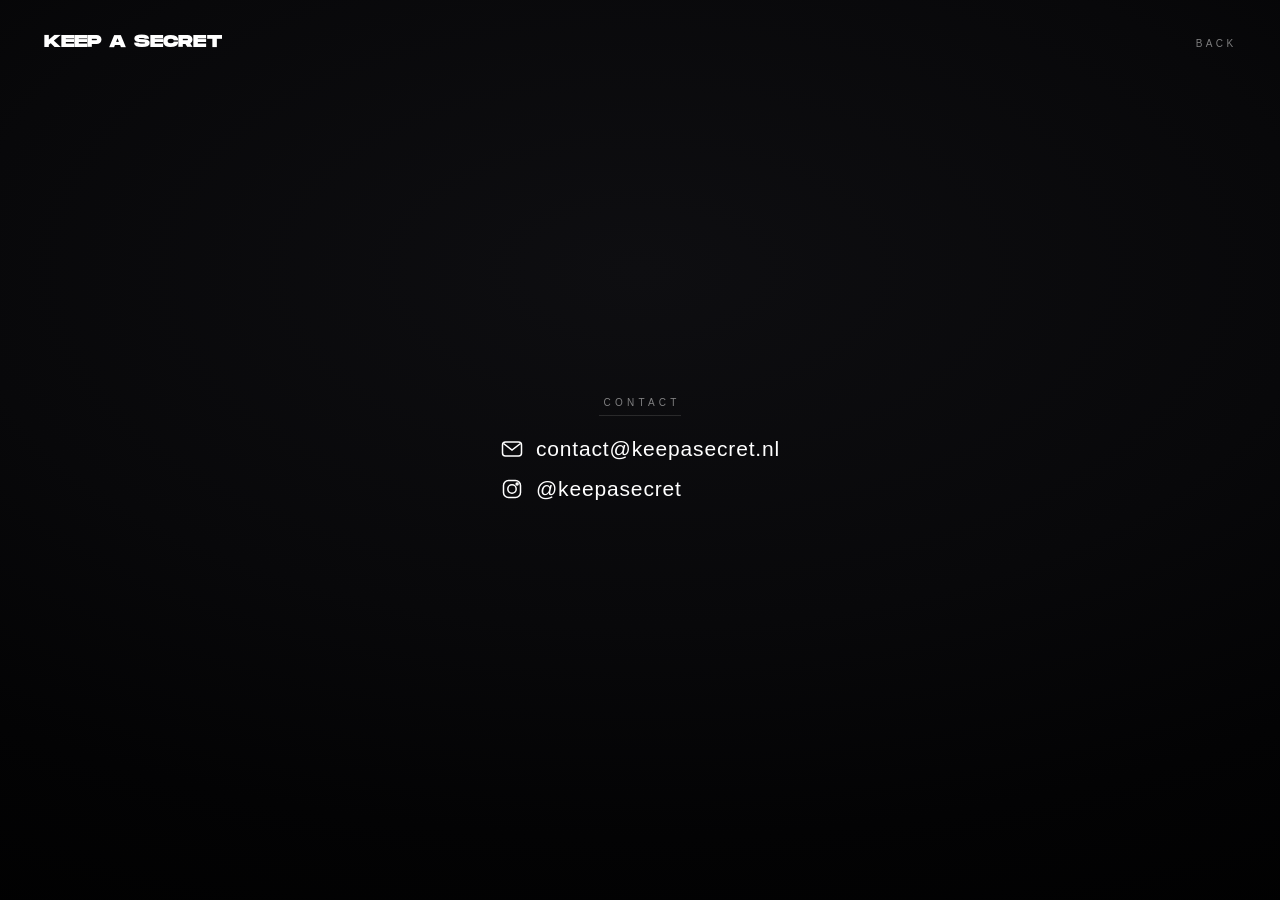
==== commit 19636ad3: "Volume icon v2, thicker GPU-smooth timeline bar, redesigned contact page Volume icon (index.html, cs" ====
--- a/contact.html
+++ b/contact.html
@@ -19,15 +19,24 @@
 <main class="contact">
   <div class="contact__inner">
     <p class="contact__eyebrow">Contact</p>
-    <a class="contact__mail" href="mailto:contact@keepasecret.nl">contact@keepasecret.nl</a>
-    <a class="contact__social" href="https://www.instagram.com/keepasecretsshh/"
-       target="_blank" rel="noopener noreferrer" aria-label="Instagram">
-      <svg viewBox="0 0 24 24" aria-hidden="true">
-        <rect x="3.5" y="3.5" width="17" height="17" rx="5"/>
-        <circle cx="12" cy="12" r="4.2"/>
-        <circle cx="17.1" cy="6.9" r="1"/>
-      </svg>
-    </a>
+    <div class="contact__rows">
+      <a class="contact__mail" href="mailto:contact@keepasecret.nl">
+        <svg class="contact__row-icon" viewBox="0 0 24 24" aria-hidden="true">
+          <rect x="2.5" y="5" width="19" height="14" rx="3"/>
+          <path d="M3.5 6.5 12 13 20.5 6.5" fill="none"/>
+        </svg>
+        contact@keepasecret.nl
+      </a>
+      <a class="contact__social" href="https://www.instagram.com/keepasecretsshh/"
+         target="_blank" rel="noopener noreferrer">
+        <svg class="contact__row-icon" viewBox="0 0 24 24" aria-hidden="true">
+          <rect x="3.5" y="3.5" width="17" height="17" rx="5"/>
+          <circle cx="12" cy="12" r="4.2"/>
+          <circle cx="17.1" cy="6.9" r="1"/>
+        </svg>
+        @keepasecret
+      </a>
+    </div>
   </div>
 </main>
 
--- a/css/styles.css
+++ b/css/styles.css
@@ -36,8 +36,11 @@
   --w-30: rgba(255, 255, 255, .30);
   --hairline: rgba(255, 255, 255, .12);
 
-  /* the square block size — the centre panel */
-  --panel: clamp(272px, min(70vh, 88vw), 700px);
+  /* the square block size — the centre panel. Floor/ceiling bumped a
+     touch (was 272/700 before the glass card, briefly 300/740 with its
+     first, wider padding) to give the card's own padding somewhere to
+     come from, rather than eating into the artwork itself */
+  --panel: clamp(288px, min(70vh, 88vw), 720px);
   --radius: clamp(28px, 4.6vw, 56px);
 
   /* carousel geometry */
@@ -61,34 +64,39 @@
 
   /* how long the whole lamp takes to cross-fade to the next track, and the
      curve it takes doing it — barely eased at either end, because a long
-     colour fade reads smoothest when it moves at a near-constant rate */
-  --tint: 5s;
+     colour fade reads smoothest when it moves at a near-constant rate.
+     .light-bank's opacity transition is what reads this now: the two banks
+     cross-fade over this span, rather than any colour interpolating over
+     it. Lengthening it is cheap again — the cost that used to scale with
+     this number is what the banks removed. */
+  --tint: 2s;
   --ease-tint: cubic-bezier(.3, .05, .3, .95);
 
-  /* The colour fade is stepped rather than continuous, and this is a
-     performance decision, not a stylistic one. --ring/--ring-deep/--led-b/
-     --led-c feed the radial-gradients on three large blurred ring layers
-     and on the two viewport-wide LED lattices — so every distinct value
-     they take costs a full repaint of all of it, blurs included. Left
-     continuous, that is a repaint on every frame for the whole five
-     seconds after a track change, which is precisely the stutter that
-     used to follow next/prev and drag the cursor down with it.
-     Twelve updates a second is far below anything the eye resolves in a
-     slow wash of colour, and cuts that repaint work about fivefold. */
-  --tint-steps: steps(60, end);
-
-  /* the track-change light surge: slow rise, even slower release — see
-     body.is-surging on .light-surge, further down */
-  --surge-in: 1.9s;
-  --surge-out: 5.2s;
-}
-
-/* the colour change lives on the root because that is where app.js writes it;
-   everything downstream just inherits the value mid-interpolation */
-html {
-  transition: --ring var(--tint) var(--tint-steps), --ring-deep var(--tint) var(--tint-steps),
-              --led-b var(--tint) var(--tint-steps), --led-c var(--tint) var(--tint-steps);
-}
+  /* Cut to .3s/.5s during the drag-lag investigation, to isolate whether
+     this filter transition (rather than the --tint crossfade) was the
+     actual cost — it wasn't; see the note on .light-bank further down.
+     That left it far shorter than --tint, so the brightness climbed and
+     fell back within the first third of a second while the hue was still
+     only a fraction of the way through its 2s wash — read as a bright
+     flash on the outgoing colour, gone before the new one had caught up,
+     rather than the two settling together. Restored to scale with --tint
+     instead of a fixed number, so lengthening --tint again later doesn't
+     reintroduce the same mismatch. js/app.js's flashTimer (flashLight())
+     reads the actual resolved duration off a real element rather than
+     duplicating this formula, so the two can't drift apart again either
+     way. */
+  --surge-in: calc(var(--tint) * .7);
+  --surge-out: calc(var(--tint) * 1.1);
+}
+
+/* The colour properties are no longer interpolated here — that is what
+   the two .light-bank stacks above replaced, and why. app.js still writes
+   --dominant to the root (nothing animates it), but --ring/--ring-deep/
+   --led-b/--led-c are now written per-bank instead, so there is nothing
+   left on <html> to transition. --tint still sets the pace; it is read by
+   .light-bank's opacity transition now rather than by this rule. The
+   stepping that used to go with it is gone too — steps existed only to
+   ration repaints that no longer happen. */
 
 /* ---------- RESET ----------------------------------------- */
 *, *::before, *::after { box-sizing: border-box; }
@@ -189,6 +197,43 @@
   filter: brightness(1.3) saturate(1.32);
 }
 
+/* ---------- THE TWO LIGHT BANKS ------------------------------
+   Two identical stacks of ring/leds layers, one lit at a time.
+
+   --ring / --ring-deep / --led-b / --led-c used to be interpolated
+   directly on <html>, which meant every step of a track change's colour
+   fade repainted all five gradient layers that read them — three of those
+   blurred, two of them viewport-wide lattices. Measured on an iPhone with
+   the ?perf HUD, that was the drag lag after a track change, all of it:
+   clean with the interpolation disabled, straight back the moment it was
+   re-enabled, on confirmed-fresh builds both times.
+
+   So no colour interpolates any more. js/app.js's applyLight writes the
+   new colours straight onto whichever bank is currently dark — one
+   repaint, of something nobody can see — and then swaps `is-lit`. What
+   animates is only the opacity cross-fade between two stacks that are
+   already painted, which the compositor runs on the GPU without
+   repainting either of them.
+
+   screen rather than the default source-over, so the two banks add
+   together mid-fade the way the layers inside them already do. Source-over
+   would dip: the outgoing bank at 1-t sitting under the incoming at t
+   gives A(1-t)² + Bt rather than A(1-t) + Bt, which reads as the whole
+   room briefly dimming halfway through every single track change. */
+.light-bank {
+  position: absolute; inset: 0;
+  opacity: 0;
+  mix-blend-mode: screen;
+  transition: opacity var(--tint) var(--ease-tint);
+}
+.light-bank.is-lit { opacity: 1; }
+/* A dark bank's flicker has nothing to show, so stopping it keeps two
+   banks costing what one used to. This beats `body.is-unlocked .ring` /
+   `.leds` further down on specificity (0,3,0 against 0,2,1), so a dark
+   bank stays paused even once the gate is open. */
+.light-bank:not(.is-lit) .ring,
+.light-bank:not(.is-lit) .leds { animation-play-state: paused; }
+
 /* ---------- THE ENTRANCE LAMP ---------------------------------
    A studio spotlight powering on, once, at the moment the password is
    accepted — and only then. js/app.js's playEntranceLamp() is called from
@@ -232,7 +277,24 @@
   border-radius: 50%;
   opacity: var(--o);
   mix-blend-mode: screen;
-  animation: flicker 8.6s linear infinite;
+  /* stepped rather than continuous, for cost rather than style: this is a
+     blended layer (mix-blend-mode above), so every opacity tick forces a
+     recomposite against everything underneath it rather than the free
+     ride plain opacity usually gets — and unlike the tint fade, this one
+     never stops, the whole time the page is open. ~40 steps across each
+     layer's own duration lands around 3-6 updates a second, comfortably
+     inside what a slow, irregular "mains flicker" should look like
+     anyway (it was never meant to read as perfectly smooth), for a
+     large, continuous cut to the one animation cost that's always
+     running rather than only right after a track change. */
+  animation: flicker 8.6s steps(40, end) infinite;
+  /* promotes each ring layer to its own compositor layer up front,
+     same idea as .light-surge's will-change:filter above — without it
+     the browser has to decide whether this is worth promoting the first
+     time the animation actually ticks, which on a layer this size (and
+     already carrying a blur + a blend mode) is exactly the kind of
+     first-frame hitch that reads as a stutter. */
+  will-change: opacity;
 }
 /* the wash either side of the light: the same hue taken right down in
    lightness, which is what a lamp actually throws onto the surface around
@@ -247,7 +309,11 @@
       rgb(var(--ring-deep) / .6) 93%,
       rgb(var(--ring-deep) / .24) 98%,
       transparent 100%);
-  filter: blur(34px);
+  /* trimmed from 34px — blur cost scales with radius, and this is one of
+     three blurred layers staying on screen, and on, the entire time the
+     page is open, not just for an animation's duration. Softness loss is
+     marginal at this size; the cost saving isn't. */
+  filter: blur(28px);
   animation-duration: 9.4s;
 }
 /* a thin sympathetic bloom sitting exactly on the band — pure hue at low
@@ -273,7 +339,9 @@
       rgb(var(--ring-deep) / .85) 80%,
       rgb(var(--ring-deep) / .32) 88%,
       transparent 94%);
-  filter: blur(54px);
+  /* trimmed from 54px — the widest, most expensive blur of the three,
+     same reasoning as .ring--glow above */
+  filter: blur(44px);
   animation-duration: 12s;
 }
 
@@ -321,7 +389,9 @@
       transparent 0 83.5%, #000 86.5% 90.5%, transparent 94%);
   mask-image: radial-gradient(circle calc(var(--ring-size) / 2) at 50% var(--ring-y),
       transparent 0 83.5%, #000 86.5% 90.5%, transparent 94%);
-  animation: flicker 7.8s linear infinite;
+  /* stepped — see the note on .ring's own flicker above */
+  animation: flicker 7.8s steps(40, end) infinite;
+  will-change: opacity;   /* see the note on .ring's own will-change above */
 }
 
 /* Paused until the gate actually opens. Opacity alone is cheap, but every
@@ -439,37 +509,60 @@
 .social {
   position: fixed; z-index: 40;
   left: clamp(20px, 3.4vw, 48px);
-  bottom: clamp(16px, 2.6vh, 30px);
+  /* shares its bottom offset with .footer-credit below on purpose — see
+     the note there. */
+  bottom: clamp(14px, 2.6vh, 28px);
   display: block;
-  width: clamp(26px, 2.8vw, 32px);
+  /* sized to the footer text's own two-line block (2 × line-height +
+     the 1px gap between them — .footer-credit p below), not to its own
+     scale, so with a shared bottom this square icon's top edge lands
+     exactly on the first line's top and its bottom edge on the second
+     line's bottom, instead of towering over both. */
+  width: calc(2 * 9.5px * 1.16 + 1px);
   opacity: .7;
-  transition: opacity .8s var(--ease), transform .8s var(--ease);
-}
-.social svg { width: 100%; fill: none; stroke: #fff; stroke-width: 1.5; }
-.social:hover { opacity: 1; transform: scale(1.12); }
-
-/* bottom-right, right-edge flush with .tag (Contact) above it — same
-   thin, tracked-out, low-opacity label style .site-credit used to carry */
-.copyright {
+  transition: opacity .8s var(--ease);
+}
+.social svg {
+  /* block, not the default inline — an inline replaced element leaves a
+     few px of baseline gap below itself that a solid width:height 1:1
+     square can't account for, which is exactly what was throwing off
+     the top-edge match with .footer-credit's text above */
+  display: block;
+  width: 100%; fill: none; stroke: #fff; stroke-width: 1.5;
+}
+.social:hover { opacity: 1; }
+
+/* centred at the very bottom of the page, both lines the same size and
+   colour — the copyright line sits above the production credit, same
+   layout as the reference site's own footer */
+.footer-credit {
   position: fixed; z-index: 40;
-  right: clamp(20px, 3.4vw, 48px);
-  bottom: clamp(18px, 3vh, 34px);
+  left: 50%; bottom: clamp(14px, 2.6vh, 28px);
+  transform: translateX(-50%);
+  display: flex; flex-direction: column; align-items: center; gap: 1px;
+  text-align: center;
+  white-space: nowrap;
+}
+.footer-credit p {
   margin: 0;
-  white-space: nowrap;
-  text-align: right;
+  font-family: Helvetica, 'Helvetica Neue', Arial, sans-serif;
   font-size: 9.5px;
-  letter-spacing: .2em;
-  text-transform: uppercase;
-  color: rgba(255, 255, 255, .62);
+  /* pinned rather than left at the browser default "normal" — .social's
+     width above measures itself against this exact number, so it has to
+     stay fixed for the two to actually line up */
+  line-height: 1.16;
+  letter-spacing: .1em;
+  color: #cecece;
 }
 @media (max-width: 620px) {
-  /* too long to sit on one line at this width without colliding with the
-     instagram glyph or running off the edge — let it wrap and drop the
-     tracking back a touch so two lines still read as one thought */
-  .copyright {
-    width: min(58vw, 240px);
+  /* too long to sit on one line at this width without running off the
+     edge — let it wrap and drop the tracking back a touch */
+  .footer-credit {
+    width: min(84vw, 320px);
+  }
+  .footer-credit p {
     white-space: normal;
-    letter-spacing: .12em;
+    letter-spacing: .06em;
   }
 }
 .wordmark {
@@ -569,14 +662,24 @@
   height: 100dvh;   /* survives the mobile URL bar */
   display: flex; flex-direction: column;
   align-items: center; justify-content: center;
-  padding: clamp(96px, 14vh, 132px) 0 clamp(32px, 6vh, 64px);
+  /* top and bottom padding match on purpose: with `justify-content:
+     center`, equal padding on both sides is what actually lands the
+     carousel on the viewport's exact vertical middle — anything
+     asymmetric (the previous 96-132px top vs. 32-64px bottom) pulls
+     it off-centre by half the difference, regardless of the numbers
+     either side resolves to. */
+  padding: clamp(96px, 14vh, 132px) 0;
 }
 
 .carousel {
   position: relative;
   width: var(--panel);
   height: var(--panel);
-  touch-action: pan-y;
+  /* pan-y alone leaves the browser free to swallow a pinch that starts
+     here — pinch-zoom explicitly keeps that native gesture available
+     alongside the vertical pass-through and the app's own JS-driven
+     horizontal drag (pointer-captured, so untouched by either) */
+  touch-action: pan-y pinch-zoom;
 }
 
 .block {
@@ -604,14 +707,49 @@
    ============================================================ */
 /* No card, no panel — the artwork and the controls sit straight on the
    background and the only shadow in the composition is under the cover. */
+/* A glass card behind the whole player — artwork, title, timeline,
+   transport, all of it — rather than the artwork's own raw square edges
+   sitting directly on the mesh behind it. A real backdrop-filter blur
+   this time (a translucent-only first pass still let the mesh's fine
+   dot pattern show straight through it) — real cost, accepted
+   knowingly given everything else in this file working to cut exactly
+   this kind of cost elsewhere; a strong enough radius to actually smear
+   the mesh into a soft wash rather than shrink it and call it hidden.
+   Narrower padding than that first pass too, so the card hugs the
+   content rather than reading as its own wide slab. */
 .player {
   container-type: inline-size;
   position: relative;
+  /* narrower than the square carousel block it sits in — up to 1cm
+     (~38px) off each side on a full-size panel, scaling down on a
+     small mobile --panel so it can't eat the block alive — while
+     height stays tied to the block itself, so this only pulls the
+     left/right edges in, never the top/bottom. */
+  width: calc(100% - 2 * clamp(14px, 5vw, 38px));
+  margin: 0 auto;
   height: 100%;
   display: flex; flex-direction: column;
-  padding: 0;
+  padding: clamp(10px, 1.6vw, 18px);
+  /* GLASS PANEL — TEMPORARILY DISABLED FOR AN A/B TEST.
+     The real rules (background/backdrop-filter/border/box-shadow) are
+     kept below, commented out, so this is a one-edit revert once there's
+     a verdict either way — nothing about the width/padding/radius sizing
+     above changed, only whether the card itself is visible. */
   background: none;
-  border: 0;
+  backdrop-filter: none;
+  -webkit-backdrop-filter: none;
+  border: none;
+  box-shadow: none;
+  /*
+  background:
+    linear-gradient(180deg, rgba(255, 255, 255, .07), rgba(255, 255, 255, .025)),
+    rgba(10, 10, 13, .72);
+  backdrop-filter: blur(52px) saturate(1.1);
+  -webkit-backdrop-filter: blur(52px) saturate(1.1);
+  border: 1px solid rgba(255, 255, 255, .09);
+  border-radius: clamp(20px, 3vw, 32px);
+  box-shadow: 0 24px 70px -32px rgba(0, 0, 0, .7), inset 0 1px 0 rgba(255, 255, 255, .07);
+  */
 }
 
 /* ---------- cover stack ----------------------------------- */
@@ -624,39 +762,47 @@
   max-width: 100%;
   container-type: inline-size;
   /* claim horizontal drags for the track-switch gesture (js/app.js,
-     coverDown/coverMove/coverUp) while still letting a touchscreen
-     scroll the page vertically */
-  touch-action: pan-y;
+     swipeDown/swipeMove/swipeUp) while still letting a touchscreen
+     scroll the page vertically — the artwork itself is just along for
+     the ride now (see the note on .cover below); the gesture's own
+     effect lands on .player__meta instead. */
+  /* pan-y alone leaves the browser free to swallow a pinch that starts
+     here — pinch-zoom explicitly keeps that native gesture available
+     alongside the vertical pass-through and the app's own JS-driven
+     horizontal drag (pointer-captured, so untouched by either) */
+  touch-action: pan-y pinch-zoom;
   user-select: none;
   -webkit-user-select: none;
   /* recedes along with .player__meta while the volume flyout is open —
      see body.is-volume-open further down */
   transition: opacity .5s var(--ease);
 }
-/* while a drag is live, the covers track the pointer directly — the 1s
-   slide transition below is for everything else (arrows, clicks,
-   keyboard), and would just make the stack visibly lag behind the mouse
-   if left on here too */
-.covers.is-dragging .cover { transition: none; }
 .cover {
   position: absolute; top: 50%; left: 50%;
   width: 100%; aspect-ratio: 1;
   border-radius: clamp(9px, 1.5vw, 17px);
   overflow: hidden;
   background: #060607;
-  /* the one shadow left in the composition — soft, low, under the cover */
-  box-shadow: 0 26px 50px -28px rgba(0, 0, 0, .85), inset 0 0 0 1px rgba(255, 255, 255, .07);
+  /* the one shadow left in the composition — soft, low, under the cover.
+     Kept short enough (blur/spread close together) that its soft edge
+     stays inside .player__meta's own margin-top gap below, rather than
+     reaching far enough to dim the carousel sitting just under it. */
+  box-shadow: 0 14px 26px -18px rgba(0, 0, 0, .85), inset 0 0 0 1px rgba(255, 255, 255, .07);
   transform: translate(-50%, -50%);
-  scale: 1;
-  /* the horizontal carousel slide when switching tracks. box-shadow rides
-     its own slower timing — the hover glow below should ease up and back
-     down gently rather than snap with the slide. No filter/blur and no
-     opacity here on purpose — a cover shrinks under a drag or a track
-     change, but stays fully solid the whole time; a side cover reading as
-     dimmer is the veil pseudo-element below, a flat overlay rather than
-     the cover itself going translucent (which let whatever sat behind it
-     show through mid-slide). */
-  transition: transform 1s var(--ease), box-shadow 1.1s var(--ease);
+  /* Apple Music-style rather than the slide this used to be: swiping
+     doesn't move the artwork at all any more (js/app.js's swipe handlers
+     paint .meta-item instead — see .player__meta above), so this only
+     ever plays once an actual track change lands, stepping straight to
+     the new resting slot. Short and quick on purpose — a snap into place
+     alongside the title, not a cinematic slide the text would have to
+     wait on. box-shadow rides a touch slower than the transform — the
+     hover glow below should ease up and back down gently rather than
+     snap with it. No scale, filter/blur or opacity here on purpose — a
+     cover stays fully solid and the same size throughout; a side cover
+     reading as dimmer is the veil pseudo-element below, a flat overlay
+     rather than the cover itself going translucent (which let whatever
+     sat behind it show through mid-change). */
+  transition: transform .3s var(--ease), box-shadow .4s var(--ease);
   will-change: transform;
   -webkit-tap-highlight-color: transparent;
 }
@@ -672,35 +818,55 @@
    Gated behind `.covers:not(.is-changing)`: the small transport buttons sit
    directly under the artwork, so the pointer is usually still resting on a
    cover when a track change lands one under it — without this guard, that
-   cover's own hover glow/veil-fade would kick in on top of the slide
+   cover's own hover glow/veil-fade would kick in on top of the swap
    already running, compounding into an extra "hop" the big arrows never
    showed (nothing to hover all the way out at the screen edge). `load()`
-   toggles `.is-changing` for exactly as long as the slide below takes, so
+   toggles `.is-changing` for exactly as long as the swap below takes, so
    every trigger — big arrows, small buttons, keyboard, clicking a cover
-   directly — now produces the identical, single motion.
-
-   Also gated behind `:not(.is-dragging)` — without it, the pointer sitting
-   still over the centre cover mid-drag (any slow, deliberate drag does
-   this) fired this hover on top of placeCovers()'s own transform writes,
-   which read as the cover jumping while being dragged: two different
-   properties, `box-shadow` here versus `transform` there, both trying to
-   describe the same element at once. */
-.covers:not(.is-changing):not(.is-dragging) .cover:not(.cover--side):hover {
-  box-shadow: 0 30px 54px -28px rgba(0, 0, 0, .88), inset 0 0 0 1px rgba(255, 255, 255, .12);
+   directly, a swipe — now produces the identical, single motion.
+
+   Both this and the veil-fade below are further gated behind
+   `(hover: hover) and (pointer: fine)` — a real hover-capable pointer
+   (mouse, trackpad), never a touchscreen. Touch has no true hover, but
+   mobile browsers fake one by matching `:hover` to whatever a touch last
+   landed on until something else is tapped — so every swipe was leaving
+   one or both side covers "hovered," brightening then slowly dimming
+   back down on their own a moment later, which read as the artwork
+   itself lighting up and dimming for no reason. */
+@media (hover: hover) and (pointer: fine) {
+  .covers:not(.is-changing) .cover:not(.cover--side):hover {
+    box-shadow: 0 16px 30px -18px rgba(0, 0, 0, .88), inset 0 0 0 1px rgba(255, 255, 255, .12);
+  }
+  .covers:not(.is-changing) .cover--side:hover::after { background: rgba(4, 4, 5, 0); }
 }
 .cover img {
   width: 100%; height: 100%;
   object-fit: cover;
   pointer-events: none;
 }
-.cover--side { cursor: pointer; }
+.cover--side {
+  cursor: pointer;
+  /* trimmed to a shorter band than the main square — top and bottom
+     only, never its width or its translateX offset (js/app.js's
+     paintCover), so the horizontal position and spacing next to the
+     playing cover don't move at all. `top:50%` plus the existing
+     translate(-50%,-50%) centre against whatever height an element
+     actually has, so this alone keeps it centred with no extra offset
+     needed. .cover img below is object-fit:cover, so the image itself
+     crops evenly off its own top and bottom to fill the shorter box —
+     a smaller supporting note rather than a second square competing
+     with the one that's actually playing. Raised from 74% — still
+     clearly shorter than the full square playing, just less trimmed
+     than before. */
+  aspect-ratio: auto;
+  height: 82%;
+}
 .cover--side::after {
   content: '';
   position: absolute; inset: 0;
   background: rgba(4, 4, 5, .38);
   transition: background 1.1s var(--ease);
 }
-.covers:not(.is-changing) .cover--side:hover::after { background: rgba(4, 4, 5, 0); }
 
 /* DEMO placeholder artwork */
 .cover__demo {
@@ -747,19 +913,39 @@
   z-index: 20;
 }
 .volume.is-open { transform: translateX(-50%) scaleY(1); opacity: 1; pointer-events: auto; }
+/* the pointer target — spans the whole flyout's width rather than the
+   thin 3px bar it visually centres, since a fingertip can't reliably land
+   a drag on a 3px-wide line. Grabbing anywhere across the flyout now
+   starts the fader, same as .scrub's own padded hit area beyond its
+   visible line. */
 .volume__track {
+  position: relative;
+  width: 100%; height: 100%;
+  display: flex; justify-content: center;
+  touch-action: none;
+}
+.volume__bar {
   position: relative;
   width: 3px; height: 100%;
   border-radius: 2px;
   background: rgba(255, 255, 255, .28);
-  touch-action: none;
-}
+  pointer-events: none;   /* the wider .volume__track above handles input */
+}
+/* Both animate at the flyout's own opening pace (.volume.is-open above)
+   — a tap landing directly on a value, a mute/unmute, and the fader
+   opening all read as one consistent speed of motion rather than the
+   flyout gliding in and the fader itself snapping. Suppressed during an
+   actual drag (.volume__track.is-dragging below), the same shape as
+   .scrub.is-scrubbing further down: the first jump on touch-down still
+   eases in at that pace, then tracks the finger exactly for the rest of
+   the gesture rather than trailing behind it. */
 .volume__fill {
   position: absolute;
   bottom: 0; left: 0; width: 100%; height: 100%;
   border-radius: 2px;
   background: #fff;
   box-shadow: 0 0 10px rgba(255, 255, 255, .6);
+  transition: height .45s var(--ease);
 }
 .volume__head {
   position: absolute; left: 50%; bottom: 0;
@@ -768,57 +954,68 @@
   border-radius: 50%;
   background: #fff;
   box-shadow: 0 0 16px rgba(255, 255, 255, .8);
-}
-
+  transition: bottom .45s var(--ease);
+}
+.volume__track.is-dragging .volume__fill,
+.volume__track.is-dragging .volume__head { transition: none; }
+
+/* A horizontal carousel in its own right, independent of the artwork
+   above it — see .meta-item below. The container just needs a fixed box
+   (so nothing beneath it reflows as items slide through) and to clip
+   whatever's currently off to either side. */
 .player__meta {
-  padding-top: clamp(13px, 4cqw, 30px);
+  position: relative;
+  overflow: hidden;
+  margin-top: clamp(30px, 6cqw, 44px);
+  height: clamp(38px, 12cqw, 60px);
+  transition: opacity .5s var(--ease);
+}
+/* One per track, all stacked in the same box — app.js positions each via
+   translateX (0 = centred/showing, ±100% = one container-width off to
+   that side, fully clipped). A plain CSS transition handles a track
+   change triggered without a drag (buttons, a direct tap on a side
+   cover, the keyboard); a live swipe instead paints this every frame
+   itself and a released one springs it the rest of the way — both turn
+   the transition off for exactly as long as they're driving it
+   themselves, same shape as .covers.is-changing below. */
+.meta-item {
+  position: absolute; inset: 0;
   text-align: center;
-  transition: opacity .5s var(--ease);
-}
+  transition: transform .4s var(--ease);
+}
+.player__meta.is-sliding .meta-item { transition: none; }
 .player__title {
   margin: 0;
   /* Fixed to the size this box would be at full font-size, regardless of
-     how far fitTitle() shrinks the text to fit a long title. .covers sits
-     below this in the same flex column and is sized by whatever height is
-     left over — so before this, a long title (a smaller font, a shorter
-     box) handed .covers extra room, which changed the artwork's measured
-     width, which changed --art-w, which changed the timeline's width
-     under it. The box is now constant no matter which track is showing;
-     only the text inside it shrinks. */
-  height: calc(clamp(15px, 5.4cqw, 30px) * 1.1);
+     how far fitTitleEl() shrinks the text to fit a long title — so a long
+     one shrinking doesn't also change the height it slides through. */
+  height: calc(clamp(14px, 4.8cqw, 26px) * 1.1);
   display: flex;
   align-items: center;
   justify-content: center;
   overflow: hidden;
-  font-family: var(--display);
-  font-weight: 600;
-  font-size: clamp(15px, 5.4cqw, 30px);
-  letter-spacing: .03em;
-  text-transform: uppercase;
+  /* Monument Extended (the site's display face, used on the gate/wordmark)
+     read as too futuristic here — the title and artist use the plain
+     sans stack instead, a step tighter and quieter. Cased as typed in
+     js/config.js rather than forced to caps, same as the artist name. */
+  font-family: var(--sans);
+  font-weight: 700;
+  font-size: clamp(14px, 4.8cqw, 26px);
+  letter-spacing: .01em;
   line-height: 1.1;
   white-space: nowrap;
-  transition: opacity .5s var(--ease);
 }
 /* the artist's real name, cased as typed in js/config.js rather than
    forced to caps — tracking pulled way back from the title's, since wide
    letter-spacing is built for all-caps and reads as oddly stretched on
    mixed-case text */
 .player__artist {
-  margin: clamp(7px, 2cqw, 15px) 0 0;
-  font-size: clamp(7.5px, 2cqw, 11px);
-  letter-spacing: .04em;
+  margin: clamp(2px, 0.7cqw, 5px) 0 0;
+  font-family: var(--sans);
+  font-weight: 500;
+  font-size: clamp(11px, 2.8cqw, 16px);
+  letter-spacing: .01em;
   color: rgba(255, 255, 255, .82);
-  transition: opacity .5s var(--ease);
-}
-/* Out fast, in slow. The swap happens at the bottom of the fade, so the
-   out leg has to be *finished* by then — it used to run 500ms against a
-   260ms timer, which meant the words changed at half opacity, in plain
-   sight. Now they are gone before they are replaced, and the new title
-   takes its time coming back. */
-.player__meta.is-swapping .player__title,
-.player__meta.is-swapping .player__artist {
-  opacity: 0;
-  transition-duration: .22s;
 }
 
 /* ---------- transport ------------------------------------- */
@@ -844,7 +1041,7 @@
   font-size: clamp(11px, 2.4cqw, 14px);
   letter-spacing: .14em;
   font-variant-numeric: tabular-nums;
-  color: #fff;
+  color: rgba(255, 255, 255, .75);
   white-space: nowrap;
 }
 .timeline__t:first-child { right: calc(100% + clamp(8px, 2cqw, 16px)); }
@@ -854,11 +1051,37 @@
    the artwork above it, same as before this button existed */
 .scrub { position: relative; flex: 1 1 auto; min-width: 0; padding: 8px 0; touch-action: none; }
 .scrub__track {
-  height: 1px;
-  border-radius: 1px;
-  background: rgba(255, 255, 255, .68);
+  /* absolute + centred, same as .scrub__head below, rather than sitting
+     in normal flow: .scrub's own box (padding aside) no longer depends
+     on this element's height at all, so doubling it on hold can't push
+     the timeline row — or anything below it — around. */
+  position: absolute; top: 50%; left: 0; right: 0;
+  /* the hold-to-thicken effect below is a scaleY on this same transform
+     rather than an animated height — height forces a layout+paint on
+     every single frame it changes, which on a lower-powered phone reads
+     as exactly the low-frame-rate stutter this was: scaleY is a plain
+     compositor transform, so the browser can animate it smoothly off
+     the main thread instead. .scrub__fill (height:100% below) is a
+     child, so it visually stretches along with its parent's own scaleY
+     for free — no separate animation needed on it either. */
+  transform: translateY(-50%) scaleY(1);
+  height: 6px;
+  /* a large, clamped radius rather than a fixed 2px one — a fixed value
+     reads as proportionally squarer the thicker the bar gets; this stays
+     a full pill at 6px or scaled up alike, since border-radius isn't
+     touched by the scaleY at all */
+  border-radius: 999px;
+  background: #3a3a3d;
   overflow: hidden;
-}
+  transition: transform .45s var(--ease);
+}
+/* .is-held, not .is-scrubbing — held is true from the moment the pointer
+   goes down, whether or not it ever actually moves; .is-scrubbing only
+   lands once real dragging starts (see the note below), which would
+   leave a plain, unmoving tap never seeing this at all. scaleY(1.667)
+   takes the 6px resting height to 10px, same growth (+4px) the old
+   4px -> 8px jump had. */
+.scrub.is-held .scrub__track { transform: translateY(-50%) scaleY(1.667); }
 .scrub__fill {
   height: 100%; width: 0;
   background: #fff;
@@ -871,17 +1094,23 @@
   margin-left: -4.5px;
   border-radius: 50%;
   background: #fff;
-  box-shadow: 0 0 16px rgba(255, 255, 255, .8);
   transform: translateY(-50%) scale(0);
-  transition: transform .5s var(--ease), left .18s linear;
+  transition: left .18s linear;
 }
 .scrub:hover .scrub__head, .scrub.is-scrubbing .scrub__head { transform: translateY(-50%) scale(1); }
-.scrub:hover .scrub__track { background: rgba(255, 255, 255, .88); }
-/* while dragging, the bar should sit under the finger rather than easing
-   toward it — the .18s smoothing is there for playback, where it fills in
-   between updates, and reads as lag the moment you take hold of it */
-.scrub.is-scrubbing .scrub__fill { transition: none; }
-.scrub.is-scrubbing .scrub__head { transition: transform .5s var(--ease); }
+/* Once actually dragging, both the fill and the dot should sit under the
+   finger rather than easing toward it — the .18s smoothing is there for
+   playback, where it fills in between updates, and reads as lag the
+   moment you're moving it yourself. `is-scrubbing` lands a beat after the
+   initial touch-down (see seekFromEvent's call site in init()), so the
+   very first jump to wherever you tapped still gets that same .18s ease
+   — a tiny, deliberate delay rather than a snap — and only the
+   continued dragging after it is instant. Both properties disabled
+   together: a click snapping the fill instantly while the dot eased
+   in on its own .18s glide behind it was the original version of this
+   bug. */
+.scrub.is-scrubbing .scrub__fill,
+.scrub.is-scrubbing .scrub__head { transition: none; }
 
 /* ---------- volume ------------------------------------------
    The toggle sits inline in the timeline row, sized off the same scale as
@@ -898,19 +1127,44 @@
   display: grid; place-items: center;
   width: clamp(20px, 4.3cqw, 25px); height: clamp(20px, 4.3cqw, 25px);
   color: rgba(255, 255, 255, .7);
+  touch-action: manipulation;
   transition: color .5s var(--ease);
 }
 .vol-toggle:hover, .vol-toggle.is-open { color: #fff; }
 .vol-toggle__icon {
+  /* forced square regardless of the new icon's own (non-square) viewBox
+     — .vol-toggle is display:grid; place-items:center, which doesn't
+     stretch a grid item to its cell, so a plain height:100% here had
+     nothing definite to resolve against and silently fell back to the
+     svg's intrinsic aspect ratio instead. aspect-ratio:1 forces it
+     regardless of any of that, so preserveAspectRatio="none" on the svg
+     element (index.html) has an actually-square box to stretch into,
+     landing edge to edge the way the old icon did. */
   width: 100%;
+  aspect-ratio: 1;
   fill: currentColor; stroke: currentColor;
   stroke-width: 1.4; stroke-linecap: round; stroke-linejoin: round;
 }
+/* Both glyphs (img/Volume icon.svg, img/Volume icon mute.svg) are solid
+   fills, no stroke needed on either — this just makes sure the shared
+   stroke:currentColor above never paints one. */
+.vol-toggle__icon path { stroke: none; }
+/* muted: the whole glyph cross-fades to the dedicated muted one (speaker
+   + ✕, no wave arcs) rather than an overlay on top of the unmuted one —
+   a second click directly on the icon while the fader is already open
+   toggles this, rather than closing the flyout (js/app.js, setMuted). */
+.vol-toggle__unmuted, .vol-toggle__muted {
+  opacity: 1;
+  transition: opacity .3s var(--ease);
+}
+.vol-toggle__muted { opacity: 0; }
+.vol-toggle.is-muted .vol-toggle__unmuted { opacity: 0; }
+.vol-toggle.is-muted .vol-toggle__muted { opacity: 1; }
 
 .controls {
   display: flex; align-items: center; justify-content: center;
-  gap: clamp(4px, 1.2cqw, 10px);
-  padding-top: clamp(6px, 1.8cqw, 14px);
+  gap: clamp(2px, 0.8cqw, 6px);
+  padding-top: 0;
 }
 /* Filled white icons, floating free — no plates or containers, no ring or
    border. The base rule (hairline, unfilled) is the fallback for any
@@ -919,14 +1173,21 @@
   display: grid; place-items: center;
   border-radius: 50%;
   opacity: 1;
+  /* skips the ~300ms the browser otherwise waits to see whether a tap is
+     going to turn into a double-tap-to-zoom — real on iOS Safari even with
+     width=device-width set, and enough on its own for a tap on a small
+     target to feel like it "didn't take" the first time */
+  touch-action: manipulation;
   transition: transform .8s var(--ease), opacity .6s ease;
 }
 .ctrl svg { fill: none; stroke: #fff; stroke-width: 1.4; stroke-linejoin: round; stroke-linecap: round; }
 
 .ctrl--side {
   width: clamp(30px, 7.6cqw, 41px); height: clamp(30px, 7.6cqw, 41px);
-  transition: transform .6s var(--ease), opacity .6s ease, filter .6s var(--ease);
-}
+  filter: drop-shadow(0 0 5px rgba(255, 255, 255, .18));
+  transition: opacity .6s ease, filter .6s var(--ease);
+}
+.ctrl--side:hover { filter: drop-shadow(0 0 8px rgba(255, 255, 255, .26)); }
 /* filled to match the play button rather than the shared hairline .ctrl
    svg rule — the stroke stays on at a modest width just to bulk out the
    bar (an open path, so it has no fill area of its own) and round the
@@ -935,25 +1196,37 @@
 
 /* A solid filled glyph rather than a ring around a hairline icon — no
    border, no plate, just the shape itself at a size that makes it the
-   obvious focal point of the transport row. No glow either: a filled
-   shape this size doesn't need a bloom to read as solid the way the old
-   hairline ring did. */
+   obvious focal point of the transport row. A small glow rather than the
+   old ring's much larger bloom — enough to lift it off the background,
+   not a light source of its own. */
 .ctrl--play {
   position: relative;
   width: clamp(58px, 13.5cqw, 78px); height: clamp(58px, 13.5cqw, 78px);
   border: 0;
   background: none;
-  transition: opacity .6s ease;
+  filter: drop-shadow(0 0 7px rgba(255, 255, 255, .22));
+  transition: opacity .6s ease, filter .6s var(--ease);
 }
 /* filled rather than the shared hairline .ctrl svg rule — the stroke
    stays on at a modest width just to round the triangle's corners
    (stroke-linejoin) and bulk out the pause bars, which are open paths
    and have no fill area of their own to speak of */
 .ctrl--play svg { width: 60%; fill: #fff; stroke: #fff; stroke-width: 1.6; stroke-linejoin: round; }
-.ctrl__icon--pause { stroke-width: 3.6; }
-/* no hover movement, by request — the only motion left on this button is
-   the punch below, on an actual press. js/app.js adds/removes
-   .is-punching for the animation's own duration around every toggle(). */
+/* Two solid rects rather than a thick stroked line — a stroke's round cap
+   is a full semicircle (as wide as the bar itself), which reads as a pill,
+   not "subtly rounded". `rx` gives an actual, small corner radius instead.
+   `.ctrl--play svg` above (class+type, specificity 0,1,1) was quietly
+   beating a plain `.ctrl__icon--pause` selector (0,1,0) — every earlier
+   attempt to style these bars was overridden and never actually rendered.
+   Scoped through the parent class here so it actually wins. */
+.ctrl--play .ctrl__icon--pause { stroke: none; }
+/* a touch brighter on hover and while actually playing — filter only,
+   never transform: no hover movement, by request. The only motion left
+   on this button is the punch below, on an actual press. js/app.js adds/
+   removes .is-punching for the animation's own duration around every
+   toggle(). */
+.ctrl--play:hover { filter: drop-shadow(0 0 10px rgba(255, 255, 255, .3)); }
+.ctrl--play[data-state='playing'] { filter: drop-shadow(0 0 9px rgba(255, 255, 255, .3)); }
 @keyframes ctrl-play-punch {
   0%   { transform: scale(1); }
   45%  { transform: scale(.8); }
@@ -964,7 +1237,12 @@
    at its own centre out to full size, rather than just fading — "van
    binnen naar buiten". The outgoing icon does the same in reverse. */
 .ctrl__icon { position: absolute; transition: opacity .38s ease, transform .38s var(--ease); }
+/* the triangle's own weight sits toward its left edge, and the pause bars'
+   toward theirs a little too once thickened — both nudged right by the
+   same amount so they land on the same optical centre, not just the same
+   geometric one */
 .ctrl__icon--play { transform: translateX(6%); }
+.ctrl__icon--pause { transform: translateX(6%); }
 .ctrl--play[data-state='playing'] .ctrl__icon--play  { opacity: 0; transform: scale(0); }
 .ctrl--play[data-state='paused']  .ctrl__icon--pause { opacity: 0; transform: scale(0); }
 
@@ -1000,12 +1278,24 @@
   display: grid; place-items: center;
   padding: 32px;
   background: #000;
-  transition: opacity 1.6s var(--ease);
+  /* Everything behind this — topbar, player, artwork — is already on
+     screen at full opacity the instant the gate starts to go (see the
+     note on Gate.init in js/app.js), so this one transition is the whole
+     room's entrance, all of it revealed at the same rate together.
+     Slowed a fraction from 1.6s; the light itself has its own separate,
+     much longer entrance (is-entering/playEntranceLamp) and isn't tied
+     to this number at all. */
+  transition: opacity 2.2s var(--ease);
 }
 /* the gate dissolving and the room coming up are the same move — both are
    black at the crossover, so it reads as one slow fade rather than a swap */
 .gate.is-open { opacity: 0; pointer-events: none; }
-.gate__inner { width: min(340px, 100%); text-align: center; }
+/* the copy and form vanish the instant the gate opens, rather than riding
+   the parent's 2.2s fade — the black backdrop still dissolves slowly to
+   reveal the room, but the door's own text shouldn't still be readable
+   while that happens */
+.gate__inner { width: min(340px, 100%); text-align: center; opacity: 1; }
+.gate.is-open .gate__inner { opacity: 0; transition: none; }
 
 .gate__mark {
   margin: 0;
@@ -1013,6 +1303,15 @@
   font-size: clamp(20px, 2.3vw, 28px);
   letter-spacing: .015em; word-spacing: -.3em;
   text-transform: uppercase;
+}
+/* white and a size down from the mark, same wordmark-sub scale used
+   elsewhere on the site (.wordmark__sub in the topbar) */
+.gate__sub {
+  margin: 8px 0 0;
+  font-family: var(--display); font-weight: 400;
+  font-size: 11px; letter-spacing: .3em; text-indent: .3em;
+  text-transform: uppercase;
+  color: var(--white);
 }
 .gate__eyebrow {
   margin: 14px 0 0;
@@ -1032,7 +1331,12 @@
   background: none; border: 0;
   border-bottom: 1px solid var(--hairline);
   font-family: var(--display); font-weight: 400;
-  font-size: 15px; letter-spacing: .32em; text-indent: .32em;
+  /* iOS Safari zooms the whole page in on focus for any input under 16px,
+     and since the gate's submit is intercepted with preventDefault rather
+     than a real navigation, nothing ever resets that zoom afterward — the
+     zoomed-in state just carries straight into the unlocked room. 16px is
+     the threshold where it stops happening at all. */
+  font-size: 16px; letter-spacing: .32em; text-indent: .32em;
   text-align: center; text-transform: uppercase;
   color: var(--white);
   caret-color: var(--w-48);
@@ -1046,14 +1350,16 @@
 }
 .gate__btn {
   padding: 13px 34px;
-  border: 1px solid var(--hairline);
+  border: 1px solid var(--white);
   border-radius: 999px;
+  font-weight: 700;
   font-size: 10px; letter-spacing: .34em; text-indent: .34em;
   text-transform: uppercase;
-  color: var(--w-72);
-  transition: color .7s var(--ease), border-color .7s var(--ease), background-color .7s var(--ease);
-}
-.gate__btn:hover { color: var(--white); border-color: var(--w-30); background: rgba(255, 255, 255, .04); }
+  color: var(--white);
+  touch-action: manipulation;
+  transition: background-color .7s var(--ease);
+}
+.gate__btn:hover { background: rgba(255, 255, 255, .1); }
 
 /* a wrong password is answered with a shake and nothing else — no red, no
    copy, in keeping with a door that isn't explaining itself */
@@ -1126,47 +1432,66 @@
 }
 .contact__eyebrow {
   margin: 0;
-  padding-bottom: clamp(12px, 2.2vh, 20px);
+  /* closer to the word than before (was clamp(12px,2.2vh,20px)) */
+  padding-bottom: clamp(4px, 0.8vh, 8px);
   border-bottom: 1px solid var(--hairline);
-  /* the rule sits under the label at a readable width whatever the
-     email's own length turns out to be */
-  min-width: min(260px, 72vw);
+  /* was a fixed min-width wider than the word itself, so the rule read
+     as its own separate bar rather than an underline. No min-width at
+     all now — .contact__eyebrow is a flex child of .contact__inner
+     (align-items:center, not stretch), so its box already hugs its own
+     text; the border-bottom just inherits that same width for free. */
   font-size: 10px;
   letter-spacing: .42em;
   text-indent: .42em;
   text-transform: uppercase;
   color: var(--w-48);
 }
+/* Wraps .contact__mail and .contact__social so the two rows share a
+   left edge (their icons landing at the same x) while the pair as a
+   whole still centres on the page — .contact__inner's own
+   align-items:center centres this block by its own content width, and
+   flex-start here then left-aligns the two rows inside it. */
+.contact__rows {
+  display: flex;
+  flex-direction: column;
+  align-items: flex-start;
+  gap: clamp(10px, 1.8vh, 16px);
+}
+.contact__mail, .contact__social {
+  display: flex;
+  align-items: center;
+  gap: clamp(8px, 1.6vw, 12px);
+  font-size: clamp(13px, 2.5vw, 21px);
+  letter-spacing: .04em;
+  color: var(--white);
+  transition: opacity .6s var(--ease), text-shadow .6s var(--ease);
+}
 .contact__mail {
   /* the one thing on the page anyone came for — sized to stay on one
      line down to narrow phones rather than breaking mid-address */
-  font-size: clamp(13px, 2.5vw, 21px);
-  letter-spacing: .04em;
-  color: var(--white);
-  border-bottom: 1px solid rgba(255, 255, 255, .18);
-  padding-bottom: 4px;
-  transition: border-color .6s var(--ease), text-shadow .6s var(--ease);
   overflow-wrap: anywhere;
 }
-.contact__mail:hover {
-  border-bottom-color: var(--w-48);
+.contact__mail:hover, .contact__social:hover {
   text-shadow: 0 0 26px rgba(255, 255, 255, .4);
 }
-.contact__social {
-  display: block;
+.contact__row-icon {
+  flex: 0 0 auto;
   width: clamp(19px, 2vw, 24px);
-  opacity: .55;
-  transition: opacity .7s var(--ease), transform .7s var(--ease);
-}
-.contact__social svg { width: 100%; fill: none; stroke: #fff; stroke-width: 1.5; }
-.contact__social:hover { opacity: 1; transform: scale(1.12); }
+  fill: none; stroke: #fff; stroke-width: 1.5;
+}
 
 /* ============================================================
    RESPONSIVE
    ============================================================ */
 @media (max-width: 760px) {
   :root {
-    --panel: clamp(300px, min(74vh, 90vw), 620px);
+    /* a step bigger again (was 320/78vh/95vw/640, before that
+       300/74vh/90vw/620) — the player and its artwork read as the main
+       event on a phone, so it's worth more of the screen than the
+       desktop ratio gives it. Floor/ceiling bumped a little further on
+       top of that for the glass card's own padding, same as the shared
+       default above. */
+    --panel: clamp(350px, min(80vh, 98vw), 680px);
     /* considerably smaller relative to the viewport than the desktop
        ratio (was min(136vh,245vw) — over 2x the viewport width, so only
        its near-vertical side edges ever showed): sized instead to sit
@@ -1175,11 +1500,30 @@
     --ring-size: min(92vh, 168vw);
     /* raised from the shared 60% — centred on the panel, that put the
        band's top edge a whole empty screen-third below the header and
-       its bottom edge well past the transport controls */
-    --ring-y: 54%;
+       its bottom edge well past the transport controls. Nudged up
+       another half a centimetre on top of that — a fixed physical
+       distance via calc() rather than another bare percentage, so it
+       moves the same real amount regardless of the phone's own height. */
+    --ring-y: calc(54% - 0.5cm);
   }
-  .stage { padding-top: clamp(88px, 15vh, 120px); }
-  .player { padding: 14px 15px 16px; }
+  /* trimmed a little from the shared desktop value (was 88-120px) to give
+     the now-bigger panel the room, rather than pushing the page's total
+     height past what a phone's actual visible viewport (the address bar
+     is up more often than not) has to give — see the note on .stage's
+     `100dvh` above, and on .gate__input's font-size, for the two other
+     things that were fighting this same fit-without-scrolling goal.
+     Matched top and bottom, same reasoning as the shared desktop rule
+     above: equal padding is what actually centres the panel, and the
+     panel's own vw/vh caps keep it well clear of overflowing even with
+     the bottom now as roomy as the top. */
+  .stage { padding: clamp(78px, 12.5vh, 108px) 0; }
+  /* a little narrower than the shared desktop inset — a phone's own
+     screen is already snug, so the glass card reads better with a bit
+     more of it visible around the artwork */
+  .player {
+    width: calc(100% - 2 * clamp(20px, 8vw, 46px));
+    padding: 12px 14px 14px;
+  }
 
   /* The desktop clamp (23-40px) floors at 23px regardless of how narrow
      the phone actually is — wide enough to force "Keep A Secret" onto two
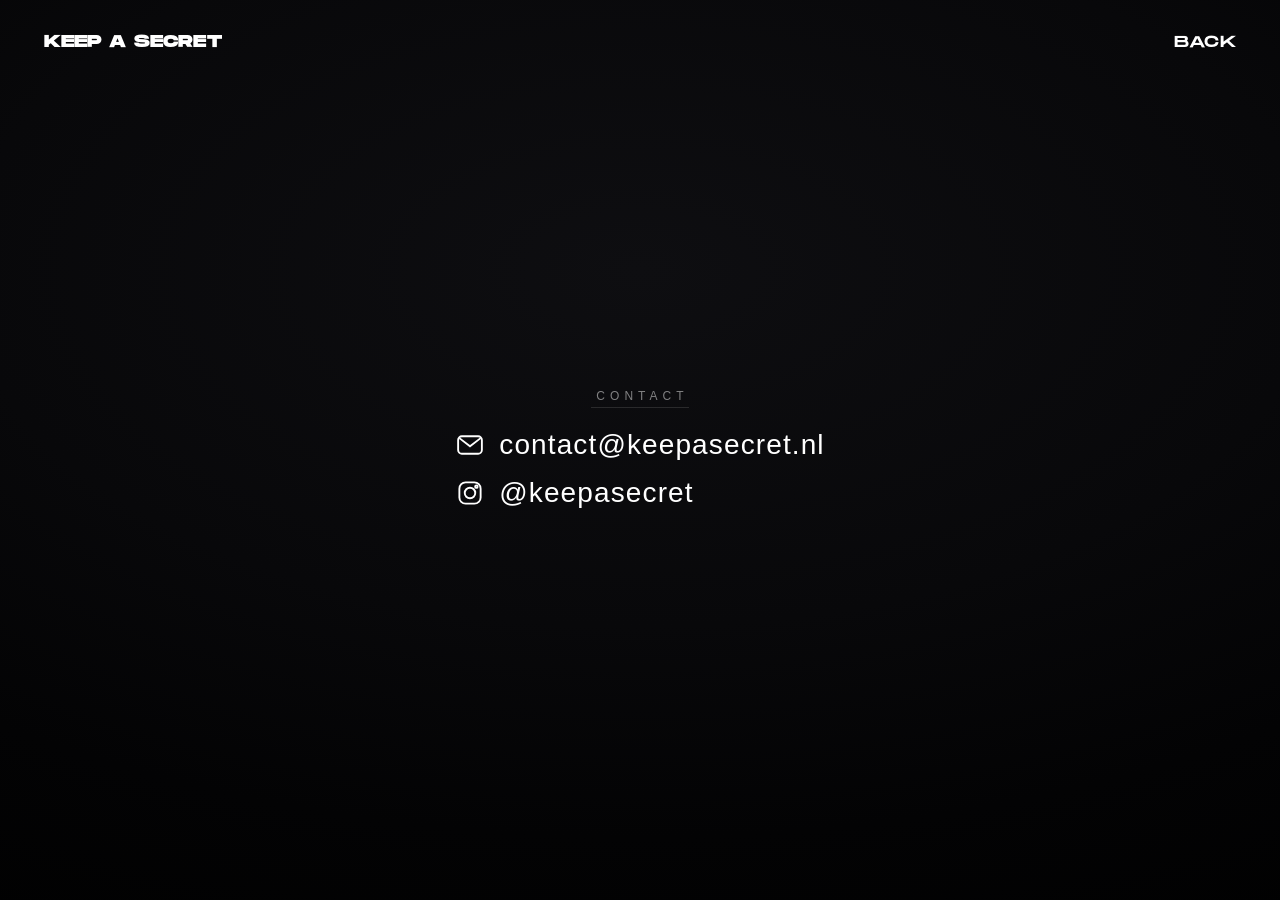
==== commit ba1f22de: "Add the portfolio shelf, credits pages, soft page fades and a clean first paint - Portfolio page: 3D" ====
--- a/contact.html
+++ b/contact.html
@@ -7,7 +7,10 @@
 <meta name="description" content="Get in touch with Keep A Secret.">
 <meta name="robots" content="noindex, nofollow">
 <meta name="theme-color" content="#08080a">
+<link rel="preload" as="font" type="font/otf" href="fonts/MonumentExtended-Ultrabold.otf" crossorigin>
+<link rel="preload" as="font" type="font/otf" href="fonts/MonumentExtended-Regular.otf" crossorigin>
 <link rel="stylesheet" href="css/styles.css">
+<script src="js/transition.js"></script>
 </head>
 <body class="page-contact">
 
--- a/css/styles.css
+++ b/css/styles.css
@@ -24,6 +24,16 @@
 @property --ring-deep { syntax: '<number>+'; inherits: true; initial-value: 58 16 74; }
 @property --led-b     { syntax: '<number>+'; inherits: true; initial-value: 246 118 226; }
 @property --led-c     { syntax: '<number>+'; inherits: true; initial-value: 255 156 214; }
+/* the background covers' quick tip-and-settle (see .cover--side.is-
+   tipping-left/right further down) — registered so the angle actually
+   interpolates smoothly frame to frame instead of just jumping between
+   each @keyframes stop's value, the same reason the four above are. */
+@property --cover-tilt { syntax: '<angle>'; inherits: true; initial-value: 0deg; }
+
+/* Page changes are one fade through black, the same on every page and in every
+   browser — see js/transition.js. (The browser's own cross-document view
+   transition is deliberately not used: it only exists in some browsers and
+   would double up with it.) */
 
 /* ---------- TOKENS ---------------------------------------- */
 :root {
@@ -40,11 +50,20 @@
      touch (was 272/700 before the glass card, briefly 300/740 with its
      first, wider padding) to give the card's own padding somewhere to
      come from, rather than eating into the artwork itself */
-  --panel: clamp(288px, min(70vh, 88vw), 720px);
+  --panel: clamp(304px, min(90vh, 92vw), 920px);
   --radius: clamp(28px, 4.6vw, 56px);
 
   /* carousel geometry */
   --ease: cubic-bezier(.16, .84, .24, 1);
+  /* a "back" curve — overshoots past its target before easing back to
+     it, rather than approaching it directly. Used on .cover's own
+     transform below for the playful elastic landing on a track change:
+     every cover swings slightly past its resting slot first (the
+     centred one included), then settles, instead of just arriving.
+     Peak raised from 1.56 to 1.9 — the overshoot itself reads more
+     clearly now, same .36s duration either side of it so it's still a
+     quick snap rather than a lingering wobble. */
+  --ease-elastic: cubic-bezier(.34, 1.9, .64, 1);
   --slow: 2600ms;
   /* the slide's own curve — eased at both ends rather than --ease's hard
      launch, so a panel leaves and arrives at the same unhurried rate */
@@ -69,7 +88,7 @@
      cross-fade over this span, rather than any colour interpolating over
      it. Lengthening it is cheap again — the cost that used to scale with
      this number is what the banks removed. */
-  --tint: 2s;
+  --tint: 4s;
   --ease-tint: cubic-bezier(.3, .05, .3, .95);
 
   /* Cut to .3s/.5s during the drag-lag investigation, to isolate whether
@@ -320,12 +339,17 @@
    opacity, so it lifts the dots without filling the gaps between them */
 .ring--core {
   --o: .45;
+  /* band widened 1.5x — every stop scaled around the shared 88.5% centre
+     (unchanged) rather than shifted, so this stays centred on the same
+     line the wash layers and .leds' mask below are keyed to. Was
+     83.5/86.5/90.5/93.5, each an offset of -5/-2/+2/+5 from 88.5; now
+     -7.5/-3/+3/+7.5. */
   background: radial-gradient(closest-side,
-      transparent 0 83.5%,
-      rgb(var(--ring) / .16) 86.5%,
+      transparent 0 81%,
+      rgb(var(--ring) / .16) 85.5%,
       rgb(var(--ring) / .4) 88.5%,
-      rgb(var(--ring) / .16) 90.5%,
-      transparent 93.5%);
+      rgb(var(--ring) / .16) 91.5%,
+      transparent 96%);
   filter: blur(8px);
   animation-duration: 7.2s;
 }
@@ -383,12 +407,14 @@
   position: absolute; inset: 0;
   opacity: var(--o);
   mix-blend-mode: screen;
-  /* the band, matched to the ring layers above: 86.5%→90.5% lit, feathered
-     from 83.5% and out to 94%. Half the width it used to be. */
+  /* the band, matched to .ring--core above: widened 1.5x the same way —
+     was 86.5%→90.5% lit, feathered from 83.5% and out to 94% (offsets
+     -5/-2/+2/+5.5 from the shared 88.5% centre); now 85.5%→91.5%,
+     feathered from 81% out to 96.75%. */
   -webkit-mask-image: radial-gradient(circle calc(var(--ring-size) / 2) at 50% var(--ring-y),
-      transparent 0 83.5%, #000 86.5% 90.5%, transparent 94%);
+      transparent 0 81%, #000 85.5% 91.5%, transparent 96.75%);
   mask-image: radial-gradient(circle calc(var(--ring-size) / 2) at 50% var(--ring-y),
-      transparent 0 83.5%, #000 86.5% 90.5%, transparent 94%);
+      transparent 0 81%, #000 85.5% 91.5%, transparent 96.75%);
   /* stepped — see the note on .ring's own flicker above */
   animation: flicker 7.8s steps(40, end) infinite;
   will-change: opacity;   /* see the note on .ring's own will-change above */
@@ -522,6 +548,16 @@
   opacity: .7;
   transition: opacity .8s var(--ease);
 }
+/* A step up from the exact text-height match above, desktop only (by
+   request — a phone's own corner is already tighter, and the topbar
+   logo/footer text it needs to keep pace with don't grow there either).
+   Still shares .social's own bottom offset with .footer-credit, so the
+   baseline the two actually align on holds — only the top edge now
+   rises a little past the footer text's own, rather than matching it
+   exactly. Raised again (29px -> 34px). */
+@media (min-width: 761px) {
+  .social { width: 34px; }
+}
 .social svg {
   /* block, not the default inline — an inline replaced element leaves a
      few px of baseline gap below itself that a solid width:height 1:1
@@ -652,6 +688,15 @@
   transition: text-shadow .7s var(--ease);
 }
 .tag:hover { text-shadow: 0 0 16px rgba(255, 255, 255, .28); }
+/* "The Vault" and "Contact" side by side top-right — stacked on a phone,
+   where the two of them in a row would run into the wordmark */
+.topbar__links {
+  display: flex; align-items: flex-start;
+  gap: clamp(18px, 2.4vw, 34px);
+}
+@media (max-width: 760px) {
+  .topbar__links { flex-direction: column; align-items: flex-end; gap: 9px; }
+}
 
 /* ============================================================
    STAGE + CAROUSEL
@@ -662,13 +707,11 @@
   height: 100dvh;   /* survives the mobile URL bar */
   display: flex; flex-direction: column;
   align-items: center; justify-content: center;
-  /* top and bottom padding match on purpose: with `justify-content:
-     center`, equal padding on both sides is what actually lands the
-     carousel on the viewport's exact vertical middle — anything
-     asymmetric (the previous 96-132px top vs. 32-64px bottom) pulls
-     it off-centre by half the difference, regardless of the numbers
-     either side resolves to. */
-  padding: clamp(96px, 14vh, 132px) 0;
+  /* Deliberately asymmetric now — more top than bottom — to nudge the
+     panel down off dead centre, clear of the topbar logo sitting above
+     it — any gap between top and bottom shifts the panel down by half
+     that gap. */
+  padding: clamp(92px, 12vh, 124px) 0 clamp(56px, 7.5vh, 84px);   /* trimmed so the player can take more of the screen */
 }
 
 .carousel {
@@ -687,6 +730,19 @@
   will-change: transform, opacity, filter, scale;
   -webkit-tap-highlight-color: transparent;
 }
+/* tabindex="0" (index.html) is what lets ←/→ step tracks with the
+   keyboard at all, but that also makes this the thing the page's own
+   shared :focus-visible rule above outlines — a thin ring drawn right
+   around the whole square block, artwork included, the moment a ←/→
+   press is what gave it focus. By request, silenced for every
+   focusable thing inside the player now, not just the block itself —
+   the scrub slider, the volume fader, the transport buttons all sit
+   close enough together that a keyboard ring on any one of them still
+   read as "a box around the player" — rather than loosening the shared
+   :focus-visible rule itself, which everything outside the player
+   (links, the gate input) still wants to keep. */
+.block--player:focus-visible,
+.block--player :focus-visible { outline: none; }
 /* A flat horizontal slide, nothing more. The block leaving centre blurs
    and fades as it travels out of frame; the one arriving comes in from the
    opposite edge blurred and sharpens as it settles. No scale: shrinking a
@@ -795,25 +851,38 @@
      ever plays once an actual track change lands, stepping straight to
      the new resting slot. Short and quick on purpose — a snap into place
      alongside the title, not a cinematic slide the text would have to
-     wait on. box-shadow rides a touch slower than the transform — the
+     wait on — --ease-elastic's own overshoot is what gives that snap a
+     playful bounce rather than just arriving flatly; a touch longer than
+     the plain-ease .3s this replaced so the eye actually catches the
+     swing past the slot before it settles, still quick rather than
+     lingering. box-shadow rides its own slower, plain-eased span — the
      hover glow below should ease up and back down gently rather than
-     snap with it. No scale, filter/blur or opacity here on purpose — a
+     bounce with it. No scale, filter/blur or opacity here on purpose — a
      cover stays fully solid and the same size throughout; a side cover
      reading as dimmer is the veil pseudo-element below, a flat overlay
      rather than the cover itself going translucent (which let whatever
      sat behind it show through mid-change). */
-  transition: transform .3s var(--ease), box-shadow .4s var(--ease);
+  transition: transform .36s var(--ease-elastic), box-shadow .4s var(--ease);
   will-change: transform;
   -webkit-tap-highlight-color: transparent;
 }
-/* Only the playing cover lights up under the cursor — no lift, no zoom,
-   just a brighter edge and a slightly deeper shadow, on the same slow
-   timing as the side covers' veil-fade below so the whole stack reads as
-   one light source responding at one speed. The two covers behind it sit
-   mostly underneath it, so a hover response there fired and unfired as the
-   pointer crossed the overlap — it read as a twitch, not a response. They
-   come out from under their shade instead, which says "you can pick this"
-   without moving anything.
+/* Only the playing cover lights up under the cursor — a brighter edge,
+   a slightly deeper shadow, and now a small uniform grow (--cover-
+   hover-scale, read by paintCover's own transform in js/app.js — an
+   inline style always beats a plain stylesheet rule for the same
+   property, so the grow has to ride along inside the value JS already
+   writes rather than trying to set transform here directly). Centred
+   scale, so it grows from every edge/corner evenly rather than toward
+   any one side. Brighter edge and deeper shadow ride their own slow
+   timing, same span as the side covers' veil-fade below so the whole
+   stack reads as one light source responding at one speed — only the
+   grow itself rides the faster, bouncier curve --cover-hover-scale
+   feeds into (.cover's own transform transition, --ease-elastic on the
+   front cover). The two covers behind it sit mostly underneath it, so
+   a hover response there fired and unfired as the pointer crossed the
+   overlap — it read as a twitch, not a response. They come out from
+   under their shade instead, which says "you can pick this" without
+   moving anything.
 
    Gated behind `.covers:not(.is-changing)`: the small transport buttons sit
    directly under the artwork, so the pointer is usually still resting on a
@@ -836,6 +905,11 @@
 @media (hover: hover) and (pointer: fine) {
   .covers:not(.is-changing) .cover:not(.cover--side):hover {
     box-shadow: 0 16px 30px -18px rgba(0, 0, 0, .88), inset 0 0 0 1px rgba(255, 255, 255, .12);
+    /* was 1.035 — the same relative grow the transport buttons use
+       (.ctrl:hover, scale(1.08)) reads as far more dramatic at the
+       artwork's own size than at a small button's, so this needs to sit
+       well under that number to feel like the same restrained touch. */
+    --cover-hover-scale: 1.015;
   }
   .covers:not(.is-changing) .cover--side:hover::after { background: rgba(4, 4, 5, 0); }
 }
@@ -860,11 +934,61 @@
      than before. */
   aspect-ratio: auto;
   height: 82%;
-}
+  /* Overrides .cover's transform transition wholesale (the shorthand
+     doesn't merge) — not just to drop the elastic overshoot any more,
+     but to drop motion entirely. A side cover now jumps straight to its
+     new slot, no animation at all: the bounce is a "landing" flourish
+     meant for the one cover actually taking focus, and even the plain,
+     non-bouncy ease this replaced still read as an unwanted little hop
+     on the two that are supposed to just be sitting there in the
+     background, most noticeably on the one cover a 3-item circular
+     stack always has swap sides directly (left slot to right slot or
+     back) on every single step — js/app.js's placeCovers() no longer
+     needs its old teleport-to-the-mirrored-edge trick to hide that
+     sweep either, since there's nothing left to sweep. The position
+     itself, at least — is-tipping-left/right below is a deliberate
+     exception, landing a small rotation on top of that otherwise-
+     static jump. */
+  transition: none;
+}
+/* A quick tip-and-settle, not a slide — the side covers' own small
+   flourish now that their position itself is a static, instant jump
+   (above) rather than something that eases anywhere. Only ever lands on
+   the one cover actually swapping sides directly (js/app.js's
+   placeCovers() — see the isHop note there); the other side cover, the
+   one that just fell back from front, stays completely still.
+   `animation`, not `transition`: this needs its own start-peak-return
+   shape regardless of where --cover-tilt happened to already be, which
+   a transition (which only ever eases between two endpoints) can't
+   express on its own. Restarted from scratch on every placeCovers()
+   call the same way .ctrl--play.is-punching is (js/app.js: remove,
+   force a reflow, re-add) — without that, calling next/prev again
+   before a tip finishes would leave the class already present and do
+   nothing the second time.
+
+   --cover-tilt drives a skewX, not a rotate, and that distinction is
+   the whole point: a rotation can't hold both bottom corners perfectly
+   still (fixing 2 points of a rigid rectangle fixes all 4), but a shear
+   can — skewX's own horizontal shift at any point depends only on that
+   point's distance from transform-origin's Y coordinate, never its X,
+   so pinning the origin to the bottom edge (Y 100%) leaves every point
+   already on that edge — both bottom corners, the entire edge really —
+   with zero shift, while the top edge (furthest away) shifts the most.
+   Reads as tipping from the bottom, exactly because the bottom is the
+   one part of it that's actually staying still. Origin's X half doesn't
+   matter for a skewX at all (only Y does), so both directions share the
+   same 50% 100%. */
+@keyframes cover-tip-left  { 0%, 100% { --cover-tilt: 0deg; } 32% { --cover-tilt: 3.5deg; } }
+@keyframes cover-tip-right { 0%, 100% { --cover-tilt: 0deg; } 32% { --cover-tilt: -3.5deg; } }
+.cover--side.is-tipping-left  { animation: cover-tip-left  .34s var(--ease); transform-origin: 50% 100%; }
+.cover--side.is-tipping-right { animation: cover-tip-right .34s var(--ease); transform-origin: 50% 100%; }
 .cover--side::after {
   content: '';
   position: absolute; inset: 0;
-  background: rgba(4, 4, 5, .38);
+  /* .22 originally, raised to .5 for reading too close to the playing
+     cover's own brightness, eased back down since — .5, then .38, both
+     still read as too dark live. */
+  background: rgba(4, 4, 5, .26);
   transition: background 1.1s var(--ease);
 }
 
@@ -872,11 +996,17 @@
 .cover__demo {
   position: absolute; inset: 0;
   display: grid; place-items: center;
-  background: #030303;
+  /* was pitch black (#030303), lightened to #242424, then back down —
+     #242424 read as too light once seen live. No border any more either
+     (was a thin inset light-grey edge) — by request. */
+  background: #141414;
 }
 .cover__demo span {
   font-family: var(--display);
-  font-weight: 800;
+  /* Regular rather than Ultrabold (the only two weights this face even
+     loads — see the @font-face declarations at the top of this file) —
+     the placeholder card read as too heavy next to everything else. */
+  font-weight: 400;
   font-size: 19cqw;
   letter-spacing: .06em;
   text-transform: uppercase;
@@ -944,7 +1074,6 @@
   bottom: 0; left: 0; width: 100%; height: 100%;
   border-radius: 2px;
   background: #fff;
-  box-shadow: 0 0 10px rgba(255, 255, 255, .6);
   transition: height .45s var(--ease);
 }
 .volume__head {
@@ -953,7 +1082,6 @@
   margin-left: -5.5px; margin-bottom: -5.5px;
   border-radius: 50%;
   background: #fff;
-  box-shadow: 0 0 16px rgba(255, 255, 255, .8);
   transition: bottom .45s var(--ease);
 }
 .volume__track.is-dragging .volume__fill,
@@ -977,11 +1105,15 @@
    cover, the keyboard); a live swipe instead paints this every frame
    itself and a released one springs it the rest of the way — both turn
    the transition off for exactly as long as they're driving it
-   themselves, same shape as .covers.is-changing below. */
+   themselves, same shape as .covers.is-changing below. Duration matched
+   exactly to .cover's own .36s (was .4s, deliberately the longer of the
+   two) so a button/keyboard/click-triggered change lands the artwork
+   and the title/artist in the centre on the very same frame — see
+   js/app.js's load() for the haptic pulse timed off this same number. */
 .meta-item {
   position: absolute; inset: 0;
   text-align: center;
-  transition: transform .4s var(--ease);
+  transition: transform .36s var(--ease);
 }
 .player__meta.is-sliding .meta-item { transition: none; }
 .player__title {
@@ -1029,7 +1161,15 @@
   position: relative;
   display: flex;
   align-items: center;
-  gap: clamp(6px, 1.6cqw, 12px);
+  /* matched to .timeline__t:last-child's own left-offset below (also
+     clamp(8px, 2cqw, 16px)) on purpose — .scrub and .vol-wrap are the
+     only two real flex items here (the time labels are pulled out of
+     flow, positioned absolutely), so this one gap value is entirely
+     what separates the scrub bar from the volume button. Matching it
+     to the duration label's offset is what actually centres the
+     button in the gap between the scrub bar and "3:17", rather than
+     trusting two independently-tuned values to coincidentally agree. */
+  gap: clamp(8px, 2cqw, 16px);
   width: var(--art-w, 100%);
   max-width: 100%;
   margin: 0 auto;
@@ -1056,61 +1196,63 @@
      on this element's height at all, so doubling it on hold can't push
      the timeline row — or anything below it — around. */
   position: absolute; top: 50%; left: 0; right: 0;
-  /* the hold-to-thicken effect below is a scaleY on this same transform
-     rather than an animated height — height forces a layout+paint on
-     every single frame it changes, which on a lower-powered phone reads
-     as exactly the low-frame-rate stutter this was: scaleY is a plain
-     compositor transform, so the browser can animate it smoothly off
-     the main thread instead. .scrub__fill (height:100% below) is a
-     child, so it visually stretches along with its parent's own scaleY
-     for free — no separate animation needed on it either. */
-  transform: translateY(-50%) scaleY(1);
+  /* Back to animating height directly rather than a scaleY transform.
+     scaleY was worth it while this thickness change was entangled with
+     a continuous, per-pointermove drag loop — animating height there
+     really did force a layout+paint every single frame for as long as
+     a drag lasted. It no longer is: previewFromEvent (js/app.js) now
+     drives the live drag entirely through .scrub__fill's own width, and
+     is-held only ever toggles twice per gesture (press, release), so
+     this is back to being a plain, bounded, twice-per-interaction CSS
+     transition — cheap regardless of which property drives it. Worth
+     reverting because scaleY had a real cost of its own: it stretches
+     the ALREADY-ROUNDED corners non-uniformly (border-radius is
+     computed against this element's own unscaled height, so scaleY
+     turns each circular cap into an ellipse), which read as less
+     rounded at the held size specifically. Animating height directly
+     means border-radius is always computed against the real, current
+     height, so the caps stay genuinely circular at 6px and 10px alike. */
+  transform: translateY(-50%);
   height: 6px;
   /* a large, clamped radius rather than a fixed 2px one — a fixed value
      reads as proportionally squarer the thicker the bar gets; this stays
-     a full pill at 6px or scaled up alike, since border-radius isn't
-     touched by the scaleY at all */
+     a full pill at 6px or 13px alike */
   border-radius: 999px;
   background: #3a3a3d;
   overflow: hidden;
-  transition: transform .45s var(--ease);
+  /* a bit quicker than before (was .45s) */
+  transition: height .32s var(--ease);
 }
 /* .is-held, not .is-scrubbing — held is true from the moment the pointer
    goes down, whether or not it ever actually moves; .is-scrubbing only
    lands once real dragging starts (see the note below), which would
-   leave a plain, unmoving tap never seeing this at all. scaleY(1.667)
-   takes the 6px resting height to 10px, same growth (+4px) the old
-   4px -> 8px jump had. */
-.scrub.is-held .scrub__track { transform: translateY(-50%) scaleY(1.667); }
+   leave a plain, unmoving tap never seeing this at all. */
+.scrub.is-held .scrub__track { height: 13px; }
+/* Real hover only, same guard as .ctrl:hover below — a touchscreen fakes
+   :hover on whatever was last tapped, which would leave the bar looking
+   permanently thickened after a press. .is-held above already covers
+   touch's own press feedback, so this is purely the desktop-mouse case:
+   the bar now thickens just from hovering over it, not only while
+   actually held, at the exact same .32s pace (.scrub__track's own
+   transition above) as the transport buttons' hover grow. */
+@media (hover: hover) and (pointer: fine) {
+  .scrub:hover .scrub__track { height: 13px; }
+}
 .scrub__fill {
   height: 100%; width: 0;
   background: #fff;
   box-shadow: 0 0 10px rgba(255, 255, 255, .6);
   transition: width .18s linear;
 }
-.scrub__head {
-  position: absolute; top: 50%; left: 0;
-  width: 9px; height: 9px;
-  margin-left: -4.5px;
-  border-radius: 50%;
-  background: #fff;
-  transform: translateY(-50%) scale(0);
-  transition: left .18s linear;
-}
-.scrub:hover .scrub__head, .scrub.is-scrubbing .scrub__head { transform: translateY(-50%) scale(1); }
-/* Once actually dragging, both the fill and the dot should sit under the
-   finger rather than easing toward it — the .18s smoothing is there for
-   playback, where it fills in between updates, and reads as lag the
-   moment you're moving it yourself. `is-scrubbing` lands a beat after the
-   initial touch-down (see seekFromEvent's call site in init()), so the
-   very first jump to wherever you tapped still gets that same .18s ease
-   — a tiny, deliberate delay rather than a snap — and only the
-   continued dragging after it is instant. Both properties disabled
-   together: a click snapping the fill instantly while the dot eased
-   in on its own .18s glide behind it was the original version of this
-   bug. */
-.scrub.is-scrubbing .scrub__fill,
-.scrub.is-scrubbing .scrub__head { transition: none; }
+/* Dragging should sit under the finger rather than easing toward it —
+   the .18s smoothing is there for playback, where it fills in between
+   updates, and reads as lag the moment you're moving it yourself.
+   `is-scrubbing` lands a beat after the initial touch-down (see
+   previewFromEvent's call site in init()), so the very first jump to
+   wherever you tapped still gets that same .18s ease — a tiny,
+   deliberate delay rather than a snap — and only the continued
+   dragging after it is instant. */
+.scrub.is-scrubbing .scrub__fill { transition: none; }
 
 /* ---------- volume ------------------------------------------
    The toggle sits inline in the timeline row, sized off the same scale as
@@ -1124,13 +1266,31 @@
   display: flex;
 }
 .vol-toggle {
+  position: relative;
   display: grid; place-items: center;
-  width: clamp(20px, 4.3cqw, 25px); height: clamp(20px, 4.3cqw, 25px);
+  /* a bit smaller than before (was clamp(20px,4.3cqw,25px)) */
+  width: clamp(16px, 3.6cqw, 20px); height: clamp(16px, 3.6cqw, 20px);
   color: rgba(255, 255, 255, .7);
   touch-action: manipulation;
   transition: color .5s var(--ease);
 }
 .vol-toggle:hover, .vol-toggle.is-open { color: #fff; }
+/* Touch only — a mouse is precise enough not to need this, and padding
+   the hit area that far on desktop would start stealing clicks meant
+   for the scrub bar or the duration label sitting right next to it.
+   A tap landing anywhere in this invisible, larger ::before still
+   counts as hitting .vol-toggle itself for both opening the fader and
+   the document-level "tapped outside, close it" listener below (e.target
+   resolves to the real element a pseudo-element belongs to, not the
+   pseudo-element), so this only ever makes a near-miss more forgiving —
+   never anything read as "outside" that wasn't already. */
+@media (pointer: coarse) {
+  .vol-toggle::before {
+    content: '';
+    position: absolute;
+    inset: -14px;
+  }
+}
 .vol-toggle__icon {
   /* forced square regardless of the new icon's own (non-square) viewBox
      — .vol-toggle is display:grid; place-items:center, which doesn't
@@ -1173,45 +1333,85 @@
   display: grid; place-items: center;
   border-radius: 50%;
   opacity: 1;
+  /* a bit grey at rest, brightening to full white only on a real hover
+     (below) — fill/stroke on the icons themselves now read currentColor
+     rather than a hardcoded #fff, so this one property drives all of it.
+     Solid and fully opaque rather than a translucent rgba(255,255,255,.6)
+     — these icons carry both a fill AND a stroke (the stroke there just
+     to round corners / bulk out thin paths, meant to be invisible at
+     matching color), and a transparent colour lets the two paint over
+     each other where the stroke straddles the fill's own edge, doubling
+     up into a visibly brighter rim right along it. Solid, opaque colour
+     paints the same either way no matter how many times it overlaps
+     itself, so that rim can't appear at all. */
+  color: #999;
   /* skips the ~300ms the browser otherwise waits to see whether a tap is
      going to turn into a double-tap-to-zoom — real on iOS Safari even with
      width=device-width set, and enough on its own for a tap on a small
      target to feel like it "didn't take" the first time */
   touch-action: manipulation;
-  transition: transform .8s var(--ease), opacity .6s ease;
-}
-.ctrl svg { fill: none; stroke: #fff; stroke-width: 1.4; stroke-linejoin: round; stroke-linecap: round; }
+  /* transform was .8s — presumably tuned for a hover-lift this button no
+     longer had by the time of a later pass ("no hover movement, by
+     request", the old note on .ctrl--play:hover below). Now that hover
+     genuinely moves it again, .8s read as sluggish for that; matched to
+     .scrub__track's own .32s hold-to-thicken pace instead (same "grows a
+     bit, smoothly" feeling in both places), color riding along at the
+     same span. */
+  transition: transform .32s var(--ease), opacity .6s ease, color .32s var(--ease);
+}
+.ctrl svg { fill: none; stroke: currentColor; stroke-width: 1.4; stroke-linejoin: round; stroke-linecap: round; }
+/* real hover only — a touchscreen fakes :hover on whatever a tap last
+   landed on, which would otherwise leave a button looking permanently
+   brightened/grown after every press */
+@media (hover: hover) and (pointer: fine) {
+  .ctrl:hover { color: #fff; transform: scale(1.08); }
+}
+/* touch's own equivalent, since it has no real hover to fall back on —
+   without this a button here just sits at its resting grey forever,
+   with no brighten/grow feedback at all. :active covers mouse too
+   (briefly, on an actual click), which is harmless alongside the
+   hover rule above. */
+.ctrl:active { color: #fff; transform: scale(1.08); }
 
 .ctrl--side {
-  width: clamp(30px, 7.6cqw, 41px); height: clamp(30px, 7.6cqw, 41px);
-  filter: drop-shadow(0 0 5px rgba(255, 255, 255, .18));
-  transition: opacity .6s ease, filter .6s var(--ease);
-}
-.ctrl--side:hover { filter: drop-shadow(0 0 8px rgba(255, 255, 255, .26)); }
+  /* a noticeably bigger jump than before (was clamp(30px,7.6cqw,41px))
+     — .controls' own padding-top:0 and .transport's padding-top are
+     untouched, so the row still sits the same distance under the
+     timeline; only the buttons themselves grow. */
+  width: clamp(38px, 9.6cqw, 52px); height: clamp(38px, 9.6cqw, 52px);
+  /* transition is a shorthand — it doesn't merge across rules the way
+     individual properties do, so .ctrl's own transform/color transitions
+     would otherwise just be silently replaced by this one entirely
+     rather than added to. Repeated here (and on .ctrl--play below) with
+     everything this variant needs, opacity included. */
+  transition: transform .32s var(--ease), opacity .6s ease, color .32s var(--ease);
+}
 /* filled to match the play button rather than the shared hairline .ctrl
    svg rule — the stroke stays on at a modest width just to bulk out the
    bar (an open path, so it has no fill area of its own) and round the
    triangle's corners */
-.ctrl--side svg { width: 68%; fill: #fff; stroke-width: 2.6; }
+.ctrl--side svg { width: 68%; fill: currentColor; stroke-width: 2.6; }
 
 /* A solid filled glyph rather than a ring around a hairline icon — no
    border, no plate, just the shape itself at a size that makes it the
-   obvious focal point of the transport row. A small glow rather than the
-   old ring's much larger bloom — enough to lift it off the background,
-   not a light source of its own. */
+   obvious focal point of the transport row. No glow any more (was a
+   small drop-shadow, on this and .ctrl--side above, both at rest and
+   brighter on hover/while playing) — by request, read as unwanted
+   rather than as "lifting it off the background". */
 .ctrl--play {
   position: relative;
-  width: clamp(58px, 13.5cqw, 78px); height: clamp(58px, 13.5cqw, 78px);
+  /* a noticeably bigger jump than before (was clamp(58px,13.5cqw,78px)) */
+  width: clamp(72px, 17cqw, 98px); height: clamp(72px, 17cqw, 98px);
   border: 0;
   background: none;
-  filter: drop-shadow(0 0 7px rgba(255, 255, 255, .22));
-  transition: opacity .6s ease, filter .6s var(--ease);
+  /* see the same note on .ctrl--side above — repeated in full here too */
+  transition: transform .32s var(--ease), opacity .6s ease, color .32s var(--ease);
 }
 /* filled rather than the shared hairline .ctrl svg rule — the stroke
    stays on at a modest width just to round the triangle's corners
    (stroke-linejoin) and bulk out the pause bars, which are open paths
    and have no fill area of their own to speak of */
-.ctrl--play svg { width: 60%; fill: #fff; stroke: #fff; stroke-width: 1.6; stroke-linejoin: round; }
+.ctrl--play svg { width: 60%; fill: currentColor; stroke: currentColor; stroke-width: 1.6; stroke-linejoin: round; }
 /* Two solid rects rather than a thick stroked line — a stroke's round cap
    is a full semicircle (as wide as the bar itself), which reads as a pill,
    not "subtly rounded". `rx` gives an actual, small corner radius instead.
@@ -1220,13 +1420,20 @@
    attempt to style these bars was overridden and never actually rendered.
    Scoped through the parent class here so it actually wins. */
 .ctrl--play .ctrl__icon--pause { stroke: none; }
-/* a touch brighter on hover and while actually playing — filter only,
-   never transform: no hover movement, by request. The only motion left
-   on this button is the punch below, on an actual press. js/app.js adds/
-   removes .is-punching for the animation's own duration around every
-   toggle(). */
-.ctrl--play:hover { filter: drop-shadow(0 0 10px rgba(255, 255, 255, .3)); }
-.ctrl--play[data-state='playing'] { filter: drop-shadow(0 0 9px rgba(255, 255, 255, .3)); }
+/* js/app.js adds/removes .is-punching for the animation's own duration
+   around every toggle() — a separate, momentary press feedback, layered
+   on top of whatever the hover state already has the button doing
+   rather than replacing it. */
+/* White for as long as it's actually playing, hovered or not — not just
+   on hover the way every other .ctrl still works. Higher specificity
+   (class + attribute) than the shared .ctrl's plain color:#999, so this
+   wins outright while playing; .ctrl:hover above still wins once paused
+   again (same specificity, but the one live/matching at that point),
+   which is what lets the button stay white through a pause if the
+   pointer never actually left it, and only fade back to grey once it
+   does. Nothing new needed for either half of that — nowhere else
+   overrides .ctrl's own color once this stops matching. */
+.ctrl--play[data-state='playing'] { color: #fff; }
 @keyframes ctrl-play-punch {
   0%   { transform: scale(1); }
   45%  { transform: scale(.8); }
@@ -1235,16 +1442,35 @@
 .ctrl--play.is-punching { animation: ctrl-play-punch .36s var(--ease); }
 /* the icon swap itself: whichever icon is coming in grows from nothing
    at its own centre out to full size, rather than just fading — "van
-   binnen naar buiten". The outgoing icon does the same in reverse. */
-.ctrl__icon { position: absolute; transition: opacity .38s ease, transform .38s var(--ease); }
+   binnen naar buiten". The outgoing icon does the same in reverse.
+   Both properties now share the one curve (opacity was the generic
+   keyword `ease`, transform var(--ease) — two different curves on the
+   same motion is exactly what read as not smooth). Settled at .35s —
+   quicker than the .5s this had grown to (itself a lengthening from an
+   original .38s "quick pop"), now that the matched-transform-lists fix
+   above means a desktop hover no longer fights it for the same frames;
+   still a grow/shrink rather than the pop .38s alone read as. */
+.ctrl__icon { position: absolute; transition: opacity .35s var(--ease), transform .35s var(--ease); }
 /* the triangle's own weight sits toward its left edge, and the pause bars'
    toward theirs a little too once thickened — both nudged right by the
    same amount so they land on the same optical centre, not just the same
-   geometric one */
-.ctrl__icon--play { transform: translateX(6%); }
-.ctrl__icon--pause { transform: translateX(6%); }
-.ctrl--play[data-state='playing'] .ctrl__icon--play  { opacity: 0; transform: scale(0); }
-.ctrl--play[data-state='paused']  .ctrl__icon--pause { opacity: 0; transform: scale(0); }
+   geometric one. Kept as part of BOTH states' transform below (never
+   dropped, only ever joined by scale()) — the resting and hidden states
+   need matching transform FUNCTION LISTS (translateX() then scale() on
+   both sides), not just matching end results, or the browser can't
+   interpolate the two per-component on the compositor and falls back to
+   decomposing full matrices every frame instead. That fallback was the
+   actual cause of the icon swap reading as janky on desktop specifically:
+   .ctrl--play also gets a continuous hover transform there (.ctrl:hover
+   below, never active on iPhone — touch has no real hover), so the two
+   competing matrix decompositions on the same element were landing in
+   the same handful of frames. Plain, matching transform lists both sides
+   let this run as a cheap scale-only interpolation instead, hover or
+   not. */
+.ctrl__icon--play { transform: translateX(6%) scale(1); }
+.ctrl__icon--pause { transform: translateX(6%) scale(1); }
+.ctrl--play[data-state='playing'] .ctrl__icon--play  { opacity: 0; transform: translateX(6%) scale(0); }
+.ctrl--play[data-state='paused']  .ctrl__icon--pause { opacity: 0; transform: translateX(6%) scale(0); }
 
 /* Out of the flex flow on purpose. .covers takes whatever height this
    column has left over, so a note appearing under the controls used to
@@ -1273,19 +1499,33 @@
 /* ============================================================
    THE GATE
    ============================================================ */
+/* Set synchronously by the very first thing in index.html's <head> —
+   see the note there — if an already-remembered session's own flag is
+   already in sessionStorage. This rule is what actually keeps the gate
+   invisible for the already-remembered case: css/styles.css is itself
+   render-blocking, so it's in effect before there's anything on the
+   page to paint at all, regardless of how the rest of the document
+   streams in after it. */
+html.is-remembered .gate { display: none; }
 .gate {
   position: fixed; inset: 0; z-index: 100;
   display: grid; place-items: center;
   padding: 32px;
-  background: #000;
+  /* matches .page-contact's own background exactly, rather than a flat
+     #000 — the same soft vignette both places now. */
+  background:
+    radial-gradient(120% 90% at 50% 30%, #0e0e11 0%, #08080a 44%, #030304 70%, #000 100%);
   /* Everything behind this — topbar, player, artwork — is already on
      screen at full opacity the instant the gate starts to go (see the
      note on Gate.init in js/app.js), so this one transition is the whole
      room's entrance, all of it revealed at the same rate together.
-     Slowed a fraction from 1.6s; the light itself has its own separate,
-     much longer entrance (is-entering/playEntranceLamp) and isn't tied
-     to this number at all. */
-  transition: opacity 2.2s var(--ease);
+     Slowed again, 2.2s -> 3.4s (was 1.6s before that) — the light itself
+     has its own separate, longer entrance still (is-entering/
+     playEntranceLamp, 4.6s) and isn't tied to this number at all, so
+     there's still room under it. js/app.js's setTimeout removing the
+     gate element outright is timed off this same number — keep the two
+     matched if this changes again. */
+  transition: opacity 3.4s var(--ease);
 }
 /* the gate dissolving and the room coming up are the same move — both are
    black at the crossover, so it reads as one slow fade rather than a swap */
@@ -1296,6 +1536,10 @@
    while that happens */
 .gate__inner { width: min(340px, 100%); text-align: center; opacity: 1; }
 .gate.is-open .gate__inner { opacity: 0; transition: none; }
+/* a password that sends you to another page: the door's words go quietly,
+   then the page changes */
+.gate__inner { transition: opacity .4s var(--ease); }
+.gate.is-leaving .gate__inner { opacity: 0; pointer-events: none; }
 
 .gate__mark {
   margin: 0;
@@ -1304,20 +1548,14 @@
   letter-spacing: .015em; word-spacing: -.3em;
   text-transform: uppercase;
 }
-/* white and a size down from the mark, same wordmark-sub scale used
-   elsewhere on the site (.wordmark__sub in the topbar) */
-.gate__sub {
-  margin: 8px 0 0;
-  font-family: var(--display); font-weight: 400;
-  font-size: 11px; letter-spacing: .3em; text-indent: .3em;
-  text-transform: uppercase;
-  color: var(--white);
-}
+/* was 14px, back when this sat below .gate__sub ("Demo Portal", removed)
+   — closer to the mark now that it's the very next line, and brighter
+   (was --w-30) by request. */
 .gate__eyebrow {
-  margin: 14px 0 0;
+  margin: 6px 0 0;
   font-size: 9px; letter-spacing: .42em; text-indent: .42em;
   text-transform: uppercase;
-  color: var(--w-30);
+  color: var(--w-72);
 }
 
 .gate__form {
@@ -1330,7 +1568,12 @@
   padding: 12px 4px;
   background: none; border: 0;
   border-bottom: 1px solid var(--hairline);
-  font-family: var(--display); font-weight: 400;
+  /* Plain sans rather than --display (Monument Extended) — a password
+     input never actually renders its typed characters, only the native
+     mask dot glyph repeated, and Monument Extended's own version of that
+     glyph reads as a stretched oval rather than a round dot. --sans's
+     own is a plain circle. */
+  font-family: var(--sans); font-weight: 400;
   /* iOS Safari zooms the whole page in on focus for any input under 16px,
      and since the gate's submit is intercepted with preventDefault rather
      than a real navigation, nothing ever resets that zoom afterward — the
@@ -1367,10 +1610,10 @@
 .gate.is-wrong .gate__input { border-bottom-color: var(--w-48); }
 @keyframes refuse {
   0%, 100% { transform: translateX(0); }
-  18% { transform: translateX(-7px); }
-  38% { transform: translateX(6px); }
-  58% { transform: translateX(-4px); }
-  78% { transform: translateX(2px); }
+  18% { transform: translateX(-4px); }
+  38% { transform: translateX(3px); }
+  58% { transform: translateX(-2px); }
+  78% { transform: translateX(1px); }
 }
 
 /* ============================================================
@@ -1406,15 +1649,17 @@
   transition: text-shadow .7s var(--ease);
 }
 .contact__mark:hover { text-shadow: 0 0 30px rgba(255, 255, 255, .5); }
-.contact__back {
-  font-size: 10px;
-  letter-spacing: .34em;
-  text-indent: .34em;
+.contact__back {                       /* the same lettering as the links on the other pages */
+  font-family: var(--display);
+  font-weight: 400;
+  font-size: clamp(12px, 1.4vw, 16px);
+  letter-spacing: .04em;
   text-transform: uppercase;
-  color: var(--w-48);
-  transition: color .7s var(--ease);
-}
-.contact__back:hover { color: var(--white); }
+  color: var(--white);
+  white-space: nowrap;
+  transition: text-shadow .7s var(--ease);
+}
+.contact__back:hover { text-shadow: 0 0 16px rgba(255, 255, 255, .28); }
 
 .contact {
   flex: 1 1 auto;
@@ -1432,15 +1677,15 @@
 }
 .contact__eyebrow {
   margin: 0;
-  /* closer to the word than before (was clamp(12px,2.2vh,20px)) */
-  padding-bottom: clamp(4px, 0.8vh, 8px);
+  /* pulled in again, even closer than the last pass (was clamp(4px,0.8vh,8px)) */
+  padding-bottom: clamp(2px, 0.4vh, 4px);
   border-bottom: 1px solid var(--hairline);
   /* was a fixed min-width wider than the word itself, so the rule read
      as its own separate bar rather than an underline. No min-width at
      all now — .contact__eyebrow is a flex child of .contact__inner
      (align-items:center, not stretch), so its box already hugs its own
      text; the border-bottom just inherits that same width for free. */
-  font-size: 10px;
+  font-size: 12px;
   letter-spacing: .42em;
   text-indent: .42em;
   text-transform: uppercase;
@@ -1460,8 +1705,9 @@
 .contact__mail, .contact__social {
   display: flex;
   align-items: center;
-  gap: clamp(8px, 1.6vw, 12px);
-  font-size: clamp(13px, 2.5vw, 21px);
+  gap: clamp(10px, 1.8vw, 14px);
+  /* bigger than before (was clamp(13px,2.5vw,21px)) */
+  font-size: clamp(17px, 3.4vw, 28px);
   letter-spacing: .04em;
   color: var(--white);
   transition: opacity .6s var(--ease), text-shadow .6s var(--ease);
@@ -1476,7 +1722,8 @@
 }
 .contact__row-icon {
   flex: 0 0 auto;
-  width: clamp(19px, 2vw, 24px);
+  /* scaled up alongside the row text above (was clamp(19px,2vw,24px)) */
+  width: clamp(23px, 2.6vw, 30px);
   fill: none; stroke: #fff; stroke-width: 1.5;
 }
 
@@ -1491,7 +1738,7 @@
        desktop ratio gives it. Floor/ceiling bumped a little further on
        top of that for the glass card's own padding, same as the shared
        default above. */
-    --panel: clamp(350px, min(80vh, 98vw), 680px);
+    --panel: clamp(380px, min(88vh, 100vw), 730px);
     /* considerably smaller relative to the viewport than the desktop
        ratio (was min(136vh,245vw) — over 2x the viewport width, so only
        its near-vertical side edges ever showed): sized instead to sit
@@ -1512,16 +1759,19 @@
      is up more often than not) has to give — see the note on .stage's
      `100dvh` above, and on .gate__input's font-size, for the two other
      things that were fighting this same fit-without-scrolling goal.
-     Matched top and bottom, same reasoning as the shared desktop rule
-     above: equal padding is what actually centres the panel, and the
-     panel's own vw/vh caps keep it well clear of overflowing even with
-     the bottom now as roomy as the top. */
-  .stage { padding: clamp(78px, 12.5vh, 108px) 0; }
-  /* a little narrower than the shared desktop inset — a phone's own
-     screen is already snug, so the glass card reads better with a bit
-     more of it visible around the artwork */
+     More top than bottom — the same downward nudge as the shared
+     desktop rule above, kept modest here since a phone's own vertical
+     budget is already tight. */
+  .stage { padding: clamp(88px, 13.5vh, 118px) 0 clamp(64px, 9.5vh, 86px); }
+  /* Narrower inset than the shared desktop one (was 20-46px, tightened
+     to 12-28px) — --panel itself is already pinned to 100vw on every
+     portrait phone (width, not height, is always the binding term in
+     that min() on anything taller than it is wide), so bumping --panel
+     further does nothing more for a phone specifically; this inset is
+     the actual remaining lever for "bigger" there. Still leaves a real
+     margin either side, just a tighter one. */
   .player {
-    width: calc(100% - 2 * clamp(20px, 8vw, 46px));
+    width: calc(100% - 2 * clamp(12px, 5vw, 28px));
     padding: 12px 14px 14px;
   }
 
